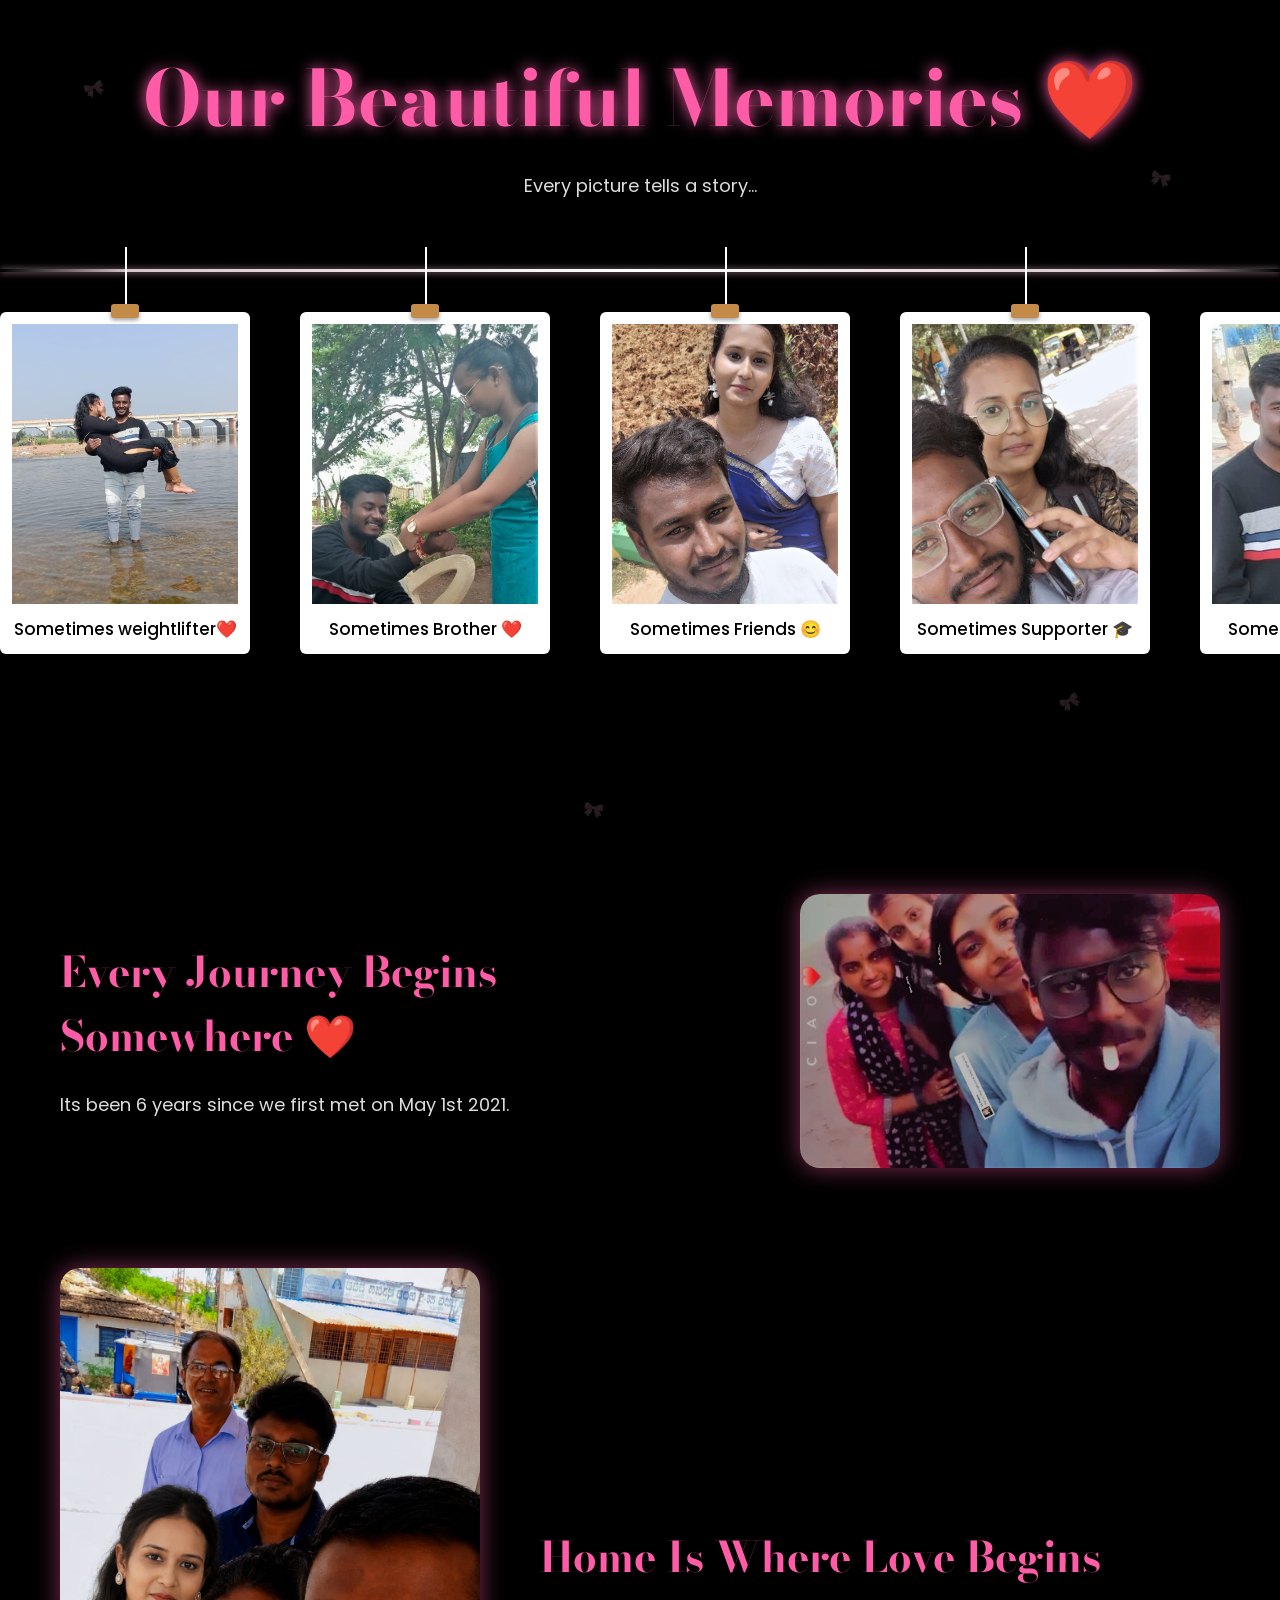
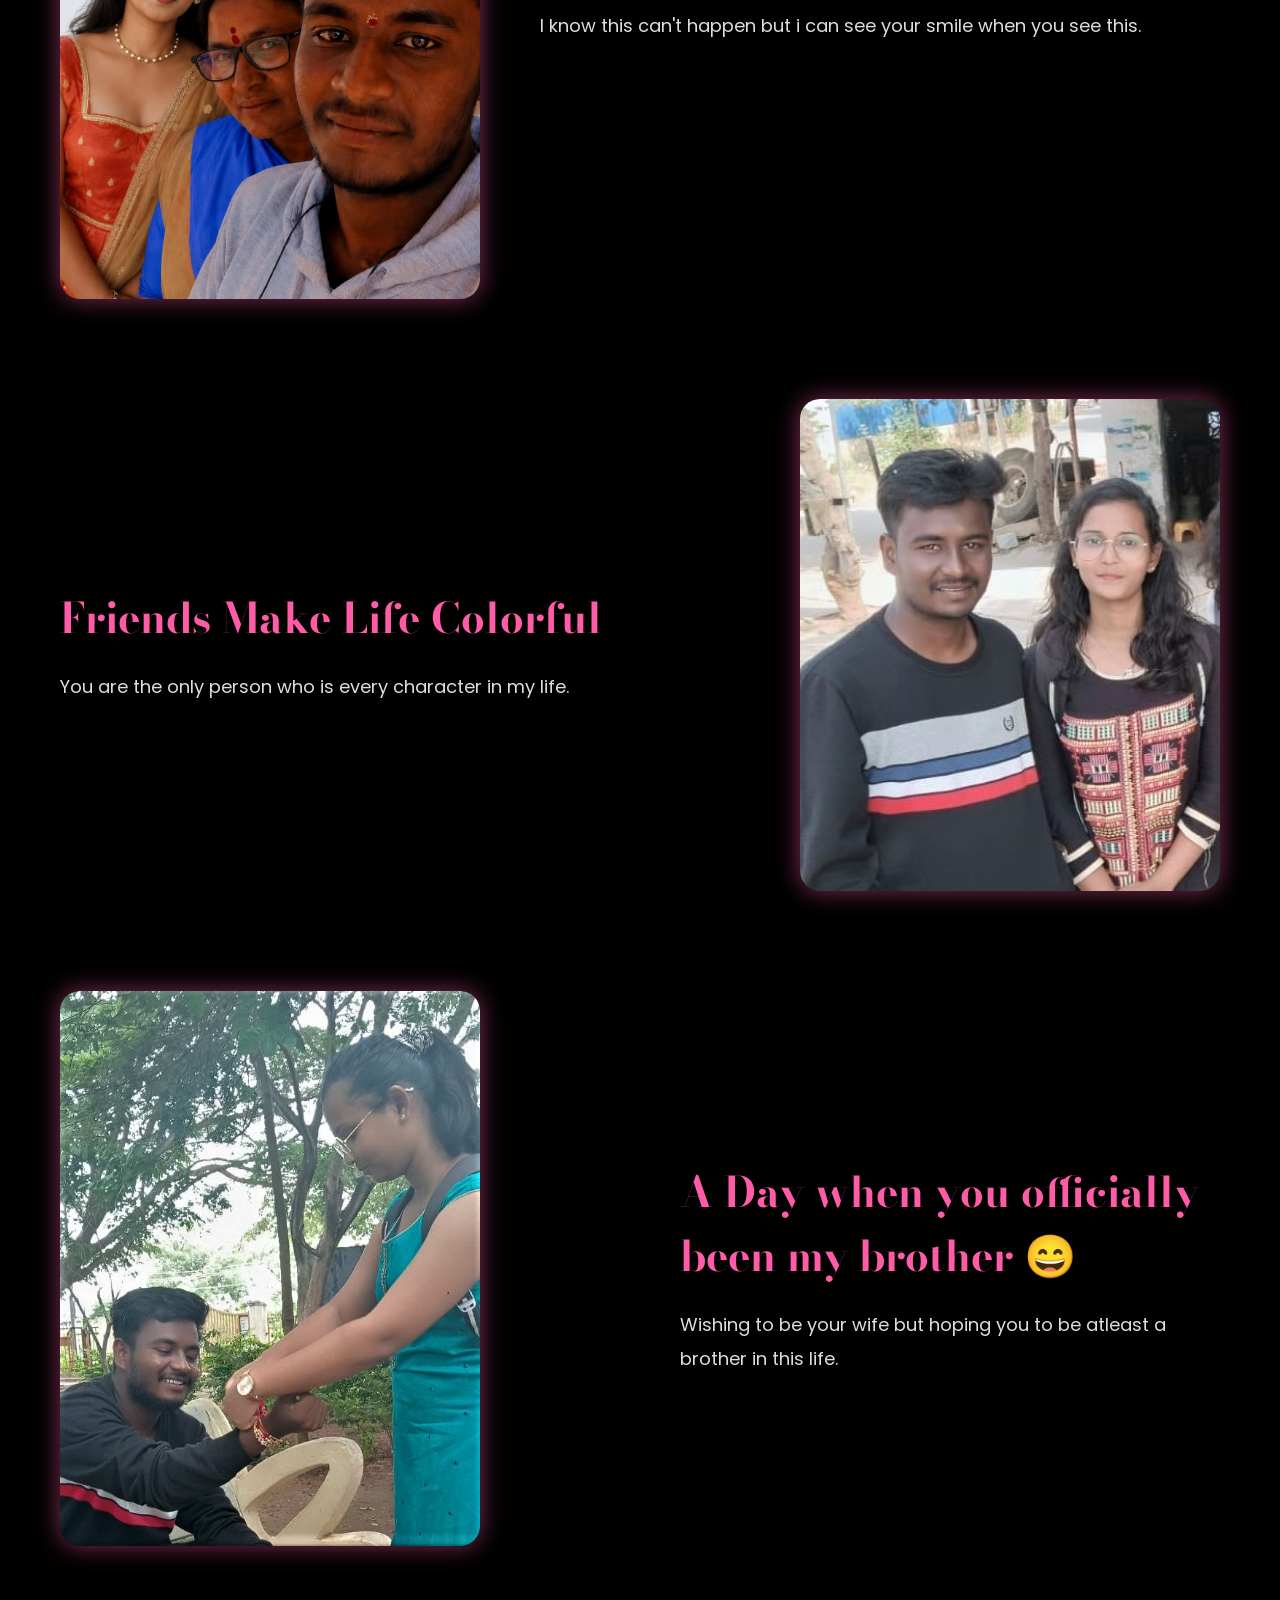
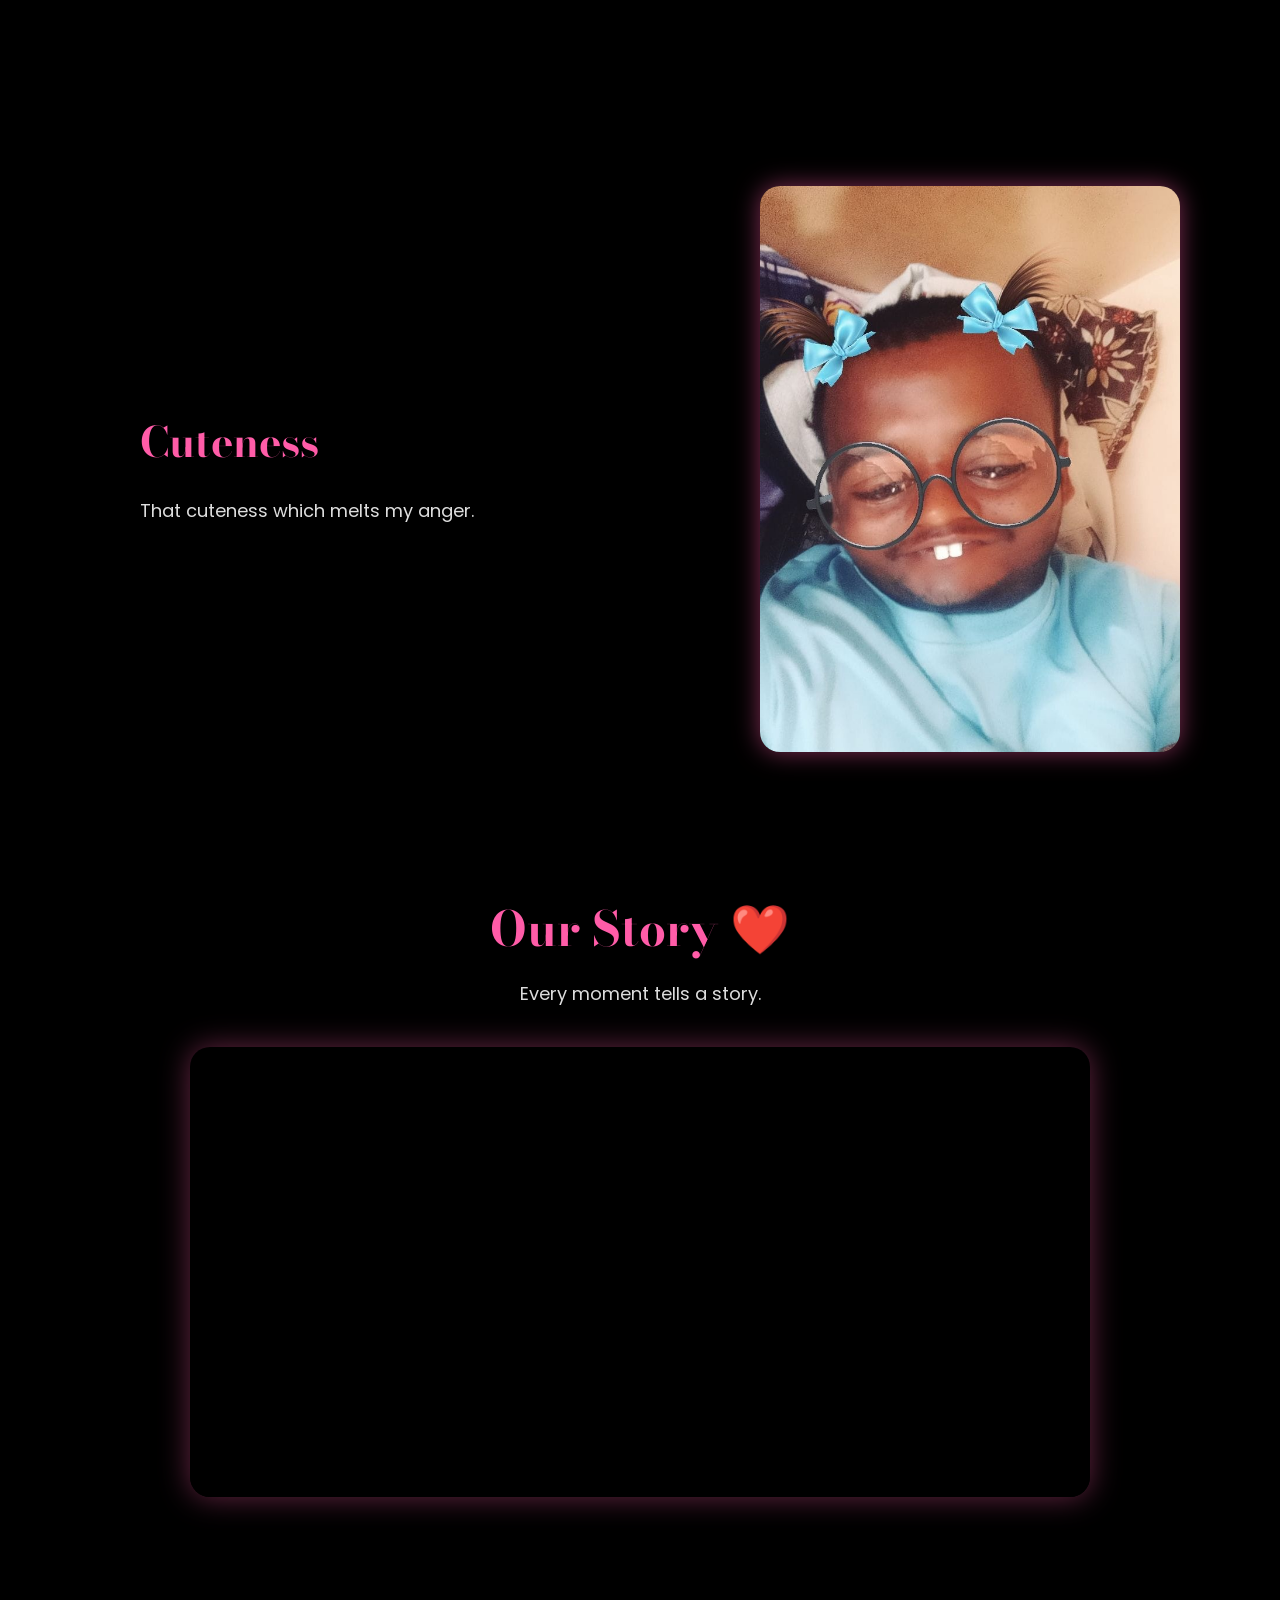
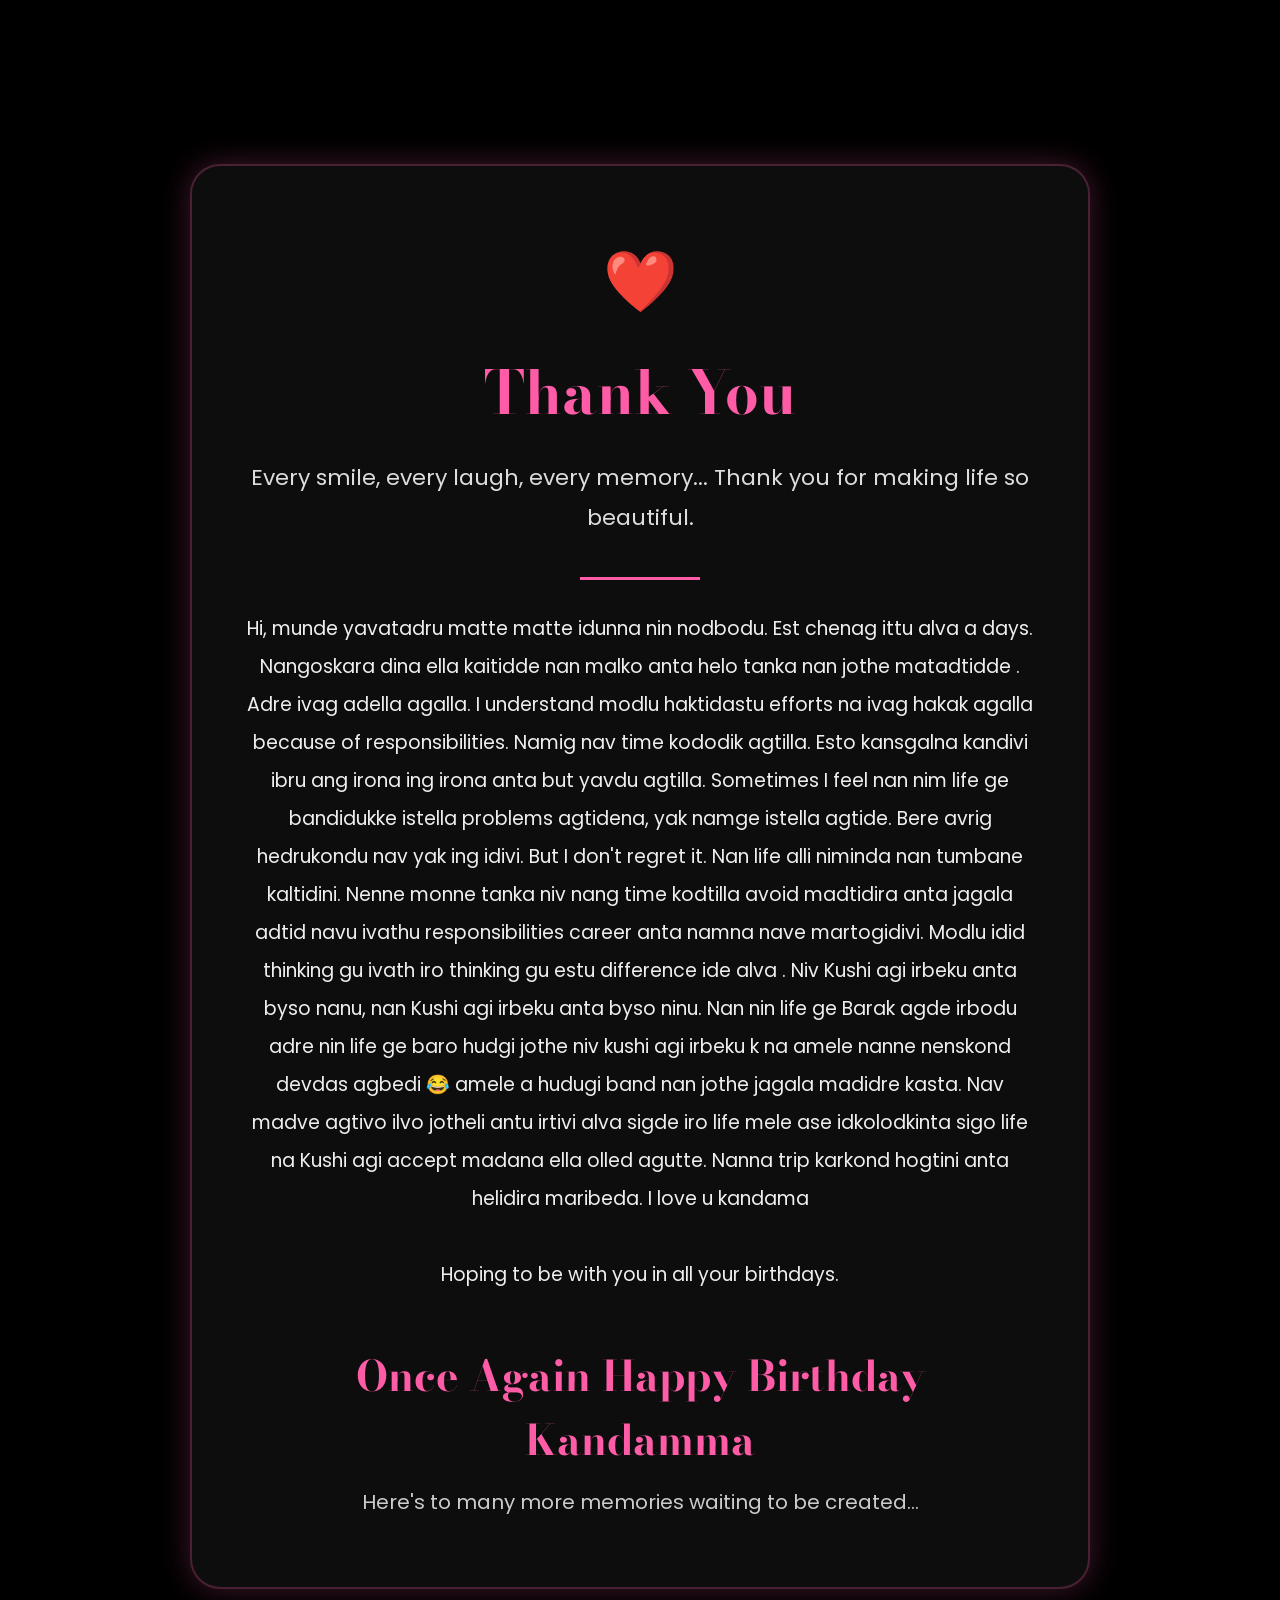
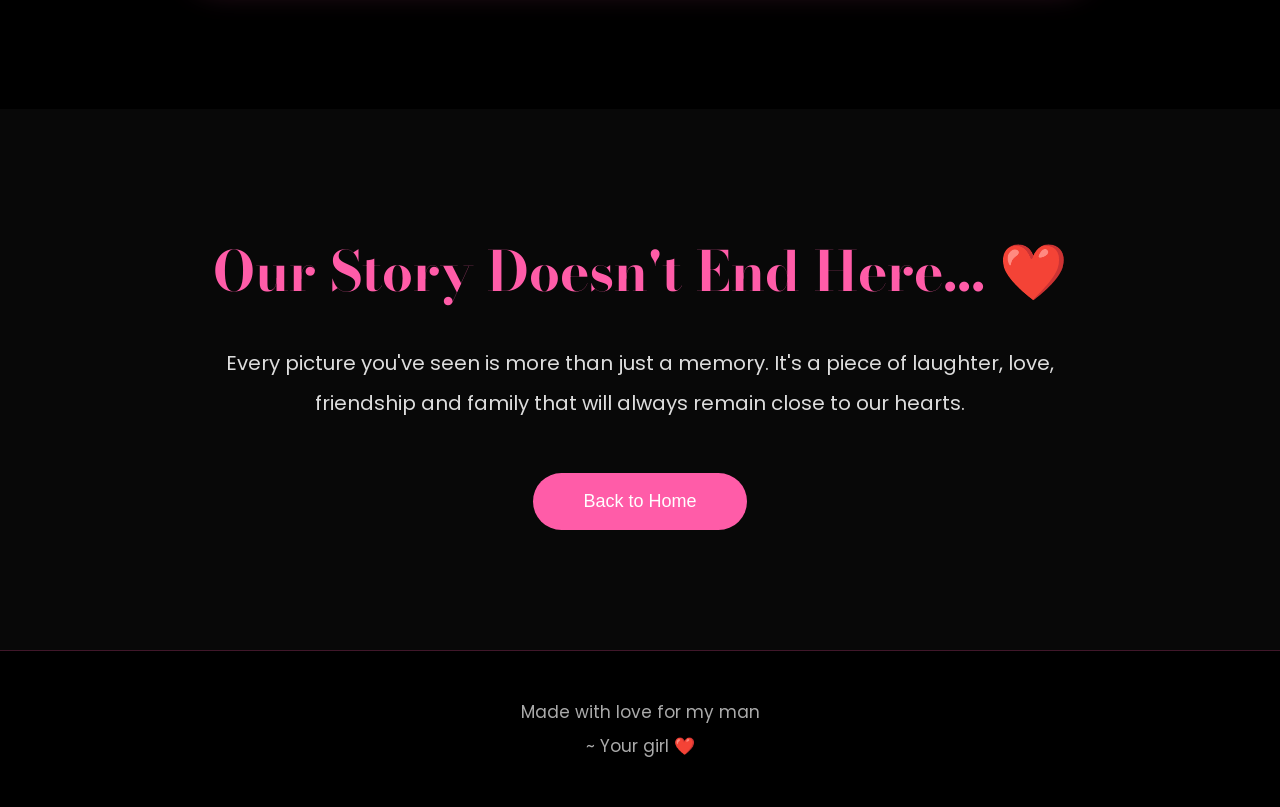
==== secret.html @ b637e722 "second" ====
<!DOCTYPE html>
<html lang="en">

<head>

    <meta charset="UTF-8">

    <meta name="viewport" content="width=device-width, initial-scale=1.0">

    <title>Our Beautiful Memories ❤️</title>

    <link rel="stylesheet" href="css/secret.css">

    <link href="https://fonts.googleapis.com/css2?family=Poppins:wght@300;400;500&family=Bodoni+Moda:wght@700&display=swap" rel="stylesheet">

</head>

<body>
<div class="background-bows">
    <img src="images/bow.png" class="bow bow1" alt="">
    <img src="images/bow.png" class="bow bow2" alt="">
    <img src="images/bow.png" class="bow bow3" alt="">
    <img src="images/bow.png" class="bow bow4" alt="">
    <img src="images/bow.png" class="bow bow5" alt="">
</div>
<!-- ========================= -->
<!-- Heading -->
<!-- ========================= -->

<div class="heading">

    <h1>Our Beautiful Memories ❤️</h1>

    <p>
        Every picture tells a story...
    </p>

</div>

<!-- ========================= -->
<!-- Hanging Thread -->
<!-- ========================= -->



<div class="thread">

</div>

<!-- ========================= -->
<!-- Moving Polaroids -->
<!-- ========================= -->

<div class="gallery-wrapper">

<div class="gallery-track">

<!-- Photo 1 -->

<div class="polaroid rotate-left">
   


<div class="clip"></div>

<img src="images/a6.jpeg">

<h3> Sometimes weightlifter❤️</h3>

</div>

<!-- Photo 2 -->

<div class="polaroid rotate-right">

<div class="clip"></div>

<img src="images/a1.jpeg">

<h3>Sometimes Brother ❤️</h3>

</div>

<!-- Photo 3 -->

<div class="polaroid rotate-left">

<div class="clip"></div>

<img src="images/a2.jpeg">

<h3>Sometimes Friends 😊</h3>

</div>

<!-- Photo 4 -->

<div class="polaroid rotate-right">

<div class="clip"></div>

<img src="images/a3.jpeg">

<h3>Sometimes Supporter 🎓</h3>

</div>

<!-- Photo 5 -->

<div class="polaroid rotate-left">

<div class="clip"></div>

<img src="images/a11.jpeg">

<h3>Sometimes Forever 💖</h3>

</div>

<!-- Photo 6 -->

<div class="polaroid rotate-right">

<div class="clip"></div>

<img src="images/a6.jpeg">

<h3>Sometimes lover </h3>

</div>

<!-- Duplicate for Infinite Scroll -->

<div class="polaroid rotate-left">

<div class="clip"></div>

<img src="images/ss1.jpeg">

<h3>Sometimes Romantic </h3>

</div>

<div class="polaroid rotate-right">

<div class="clip"></div>

<img src="images/a2.jpeg">

<h3>Sometimes Protective ❤️</h3>

</div>

<div class="polaroid rotate-left">

<div class="clip"></div>

<img src="images/a3.jpeg">

<h3>Sometimes Mature</h3>

</div>

<div class="polaroid rotate-right">

<div class="clip"></div>

<img src="images/a6.jpeg">

<h3>Sometimes Sweet</h3>

</div>

<div class="polaroid rotate-left">

<div class="clip"></div>

<img src="images/a11.jpeg">

<h3>Sometimes Soulmate</h3>

</div>

<div class="polaroid rotate-right">

<div class="clip"></div>

<img src="images/a5.jpeg">

<h3>Forever 💖</h3>

</div>

</div>

</div>



<!-- ========================= -->
<!-- Story Section -->
<!-- ========================= -->

<section class="story">

    <!-- Memory 1 -->

    <div class="memory">


        <div class="text">

            
            <h2>Every Journey Begins Somewhere ❤️</h2>

            <p>
                Its been 6 years since we first met on May 1st 2021.
                
            </p>

        </div>
        <img src="images/first.jpeg" alt="">

    </div>

   
    <!-- Memory 2 -->

    <div class="memory reverse">

        <div class="text">

           
            <h2>Home Is Where Love Begins</h2>

            <p>
                I know this can't happen  but i can see your smile when you see this.
            </p>

        </div>

        <img src="images/fam2.jpeg" alt="">

    </div>


    <!-- Memory 3 -->

    <div class="memory">

        

        <div class="text">

          
            <h2>Friends Make Life Colorful</h2>

            <p>
             You are the only person who is every character in my life.   
            </p>

        </div>
        <img src="images/a11.jpeg" alt="">

    </div>

   
    <!-- Memory 4 -->

    <div class="memory reverse">

        <div class="text1">

      

            <h2>A Day when you officially been my brother 😄</h2>

            <p>
                Wishing to be your wife but hoping you to be atleast a brother in this life.
            </p>

        </div>

        <img src="images/a1.jpeg" alt="">

    </div>

</section>

<!-- ========================= -->
<!-- Memory 5 -->
<!-- ========================= -->

<div class="memory1">

    <div class="text1">

         <h2>Cuteness</h2>

        <p>
            That cuteness which melts my anger.
        </p>

    </div>
    <img src="images/a7.jpeg" alt="">

</div>



<!-- ========================= -->
<!-- Memory Video -->
<!-- ========================= -->

<section class="memory-video">

    <h1>Our Story ❤️</h1>

    <p>Every moment tells a story.</p>

  

<video id="memoryVideo" controls poster="images/thumbnail.jpg">
    <source src="images/sp.mp4" type="video/mp4">
    Your browser does not support the video tag.
</video>

</section>
<!-- ========================= -->
<!-- Thank You Section -->
<!-- ========================= -->

<section class="thank-you">

    <div class="thank-content">

        <span class="heart">❤️</span>

        <h1>Thank You</h1>

        <p class="subtitle">
            Every smile, every laugh, every memory...
            Thank you for making life so beautiful.
        </p>

        <div class="divider"></div>

        <p class="message">
Hi, munde yavatadru matte matte idunna nin nodbodu. Est chenag ittu alva a days. Nangoskara dina ella kaitidde nan malko anta helo tanka nan jothe matadtidde . Adre ivag adella agalla. I understand modlu haktidastu efforts na ivag hakak agalla because of responsibilities. Namig nav time kododik agtilla. Esto kansgalna kandivi ibru ang irona ing irona anta but yavdu agtilla. Sometimes I feel nan nim life ge bandidukke istella problems agtidena, yak namge istella agtide. 
Bere avrig hedrukondu nav yak ing idivi. But I don't regret it. Nan life alli niminda nan tumbane kaltidini. Nenne monne tanka niv nang time kodtilla avoid madtidira anta jagala adtid navu ivathu responsibilities career anta namna nave martogidivi. 
Modlu idid thinking gu ivath iro thinking gu estu difference ide alva . Niv Kushi agi irbeku anta byso nanu, nan Kushi agi irbeku anta byso ninu. Nan nin life ge Barak agde irbodu adre nin life ge baro hudgi jothe niv kushi agi irbeku k na amele nanne nenskond devdas agbedi 😂 amele a hudugi band nan jothe jagala madidre kasta.

Nav madve agtivo ilvo jotheli antu irtivi alva sigde iro life mele ase idkolodkinta sigo life na Kushi agi accept madana ella olled agutte.

Nanna trip karkond hogtini anta helidira maribeda. I love u kandama
  <br><br>

            Hoping to be with you in all your birthdays.
        </p>

       

        <h2>
            Once Again  Happy Birthday Kandamma
        </h2>

        <p class="footer-text">
            Here's to many more memories waiting to be created...
        </p>

    </div>

</section>

<!-- ========================= -->
<!-- Ending Section -->
<!-- ========================= -->

<section class="ending">

    <div class="ending-content">

        <h1>Our Story Doesn't End Here... ❤️</h1>

        <p>
            Every picture you've seen is more than just a memory.
            It's a piece of laughter, love, friendship and family
            that will always remain close to our hearts.
        </p>

       <br>
       <br>
        <button onclick="location.href='home.html'">
            Back to Home
        </button>

    </div>

</section>

<footer class="footer">

    <p>
        Made with love for my man
    </p>

    <p>
        ~ Your girl ❤️
    </p>

</footer>
 <audio id="bgMusic" loop>
    <source src="images/music.mp3" type="audio/mpeg">
</audio>

<script src="js/secret.js"></script>

</body>
</html>
---- css/secret.css ----
*{
    margin:0;
    padding:0;
    box-sizing:border-box;
}

body{
    background:#000;
    font-family:'Poppins',sans-serif;
    overflow-x:hidden;
    color:white;
}
.background-bows{
    position: fixed;
    inset: 0;
    pointer-events: none;
    z-index: -1;
    overflow: hidden;
}

.bow{
    position: absolute;
    width: 35px;
    opacity: 0.15;
}

.bow1{
    top: 8%;
    left: 6%;
    transform: rotate(-20deg);
}

.bow2{
    top: 18%;
    right: 8%;
    transform: rotate(15deg);
}

.bow3{
    top: 45%;
    left: 12%;
    transform: rotate(35deg);
}

.bow4{
    bottom: 20%;
    right: 15%;
    transform: rotate(-30deg);
}

.bow5{
    bottom: 8%;
    left: 45%;
    transform: rotate(10deg);
}
.heading{
    text-align:center;
    padding:40px 20px;
}

.heading h1{
    font-family:'Bodoni Moda',serif;
    font-size:clamp(2.5rem,6vw,5rem);
    color:#ff5ca8;
    text-shadow:0 0 15px #ff5ca8;
}

.heading p{
    margin-top:15px;
    color:#ddd;
    font-size:18px;
}

/* Thread */


.heading{
    text-align:center;
    margin-bottom:30px;
}

.thread{
    width:100%;
    height:3px;

    margin:25px 0 40px;

    background:linear-gradient(
        to right,
        transparent,
        #d8c2cc 10%,
        #ffffff 50%,
        #d8c2cc 90%,
        transparent
    );

    box-shadow:
        0 0 6px rgba(255,255,255,.5),
        0 2px 8px rgba(255,92,168,.25);
}

/* Gallery */

@media (max-width:768px){

    .gallery-wrapper{
        margin-top:10px;
        padding:10px 0;
    }

}

.gallery-track{
    display:flex;
    gap:50px;
    width:max-content;
    animation:moveGallery 35s linear infinite;
}

.gallery-wrapper:hover .gallery-track{
    animation-play-state:paused;
}

/* Polaroid */

.polaroid{

    width:250px;

    background:white;

    color:black;

    padding:12px;

    border-radius:6px;

    box-shadow:0 15px 35px rgba(0,0,0,.45);

    position:relative;

    transition:.4s;
}



.polaroid:hover{

    transform:translateY(-20px) scale(1.08) rotate(0deg);

    z-index:100;
}

.polaroid img{

    width:100%;

    height:280px;

    object-fit:cover;

    display:block;
}

.polaroid h3{

    margin-top:12px;

    text-align:center;

    font-size:17px;

    font-weight:500;
}

/* Hanging Strings */

.polaroid::before{

    content:"";

    position:absolute;

    width:2px;

    height:65px;

    background:white;

    top:-65px;

    left:50%;
}

/* Wooden Clip */

.clip{

    width:28px;

    height:14px;

    background:#c48a48;

    border-radius:3px;

    position:absolute;

    top:-8px;

    left:50%;

    transform:translateX(-50%);

    box-shadow:0 2px 4px rgba(0,0,0,.4);
}

/* Tilt */

.rotate-left{
    animation:swingLeft 4s ease-in-out infinite;
    transform-origin:top center;
}

.rotate-right{
    animation:swingRight 4.5s ease-in-out infinite;
    transform-origin:top center;
}

@keyframes swingLeft{

    0%{
        transform:rotate(-5deg);
    }

    50%{
        transform:rotate(-2deg);
    }

    100%{
        transform:rotate(-5deg);
    }
}

@keyframes swingRight{

    0%{
        transform:rotate(5deg);
    }

    50%{
        transform:rotate(2deg);
    }

    100%{
        transform:rotate(5deg);
    }
}

/* Animation */

@keyframes moveGallery{

    from{

        transform:translateX(0);

    }

    to{

        transform:translateX(-50%);
    }
}

/* Mobile */

@media(max-width:768px){

.thread{

    top:150px;
}

.gallery-wrapper{

    margin-top:70px;
}

.polaroid{

    width:180px;
}

.polaroid img{

    height:220px;
}

.polaroid h3{

    font-size:14px;
}

.heading h1{

    font-size:45px;
}

.heading p{

    font-size:15px;
}

.gallery-track{

    gap:25px;

    animation-duration:25s;
}

}

.story{

    max-width:1200px;

    margin:120px auto;

    padding:20px;
}

.memory{

    display:flex;

    align-items:center;

    justify-content:space-between;

    gap:60px;

    margin:100px 0;
}

.memory.reverse{

    flex-direction:row-reverse;
}

.memory img{

    width:420px;

    max-width:100%;

    border-radius:20px;

    box-shadow:0 0 25px rgba(255,92,168,.5);

    transition:.4s;
}

.memory img:hover{

    transform:scale(1.05);
}

.text{

    flex:1;
}

.text h2{

    font-family:'Bodoni Moda',serif;

    color:#ff5ca8;

    font-size:42px;

    margin-bottom:20px;
}

.text p{

    color:#ddd;

    line-height:1.9;

    font-size:18px;
}

/* Mobile */

@media(max-width:768px){

.memory,
.memory.reverse{

    flex-direction:column;
}

.memory img{

    width:100%;
}

.text{

    text-align:center;
}

.text h2{

    font-size:30px;
}

.text p{

    font-size:16px;
}

}

/* ========================= */
/* THANK YOU SECTION */
/* ========================= */

.thank-you{

    padding:120px 20px;

    background:#000;

    display:flex;

    justify-content:center;

    align-items:center;
}

.thank-content{

    width:90%;

    max-width:900px;

    text-align:center;

    background:rgba(255,255,255,.05);

    border:2px solid rgba(255,92,168,.25);

    border-radius:30px;

    backdrop-filter:blur(10px);

    padding:70px 50px;

    box-shadow:0 0 30px rgba(255,92,168,.25);
}

.heart{

    font-size:60px;

    display:block;

    margin-bottom:20px;

    animation:heartbeat 2s infinite;
}

@keyframes heartbeat{

0%,100%{

transform:scale(1);

}

50%{

transform:scale(1.2);

}

}

.thank-content h1{

    font-family:'Bodoni Moda',serif;

    font-size:60px;

    color:#ff5ca8;

    margin-bottom:20px;
}

.subtitle{

    color:#ddd;

    font-size:22px;

    line-height:1.8;

    margin-bottom:40px;
}

.divider{

    width:120px;

    height:3px;

    background:#ff5ca8;

    margin:30px auto;
}

.message{

    color:#eee;

    line-height:2;

    font-size:19px;

    margin-bottom:50px;
}

.group-photo{

    width:100%;

    max-width:600px;

    border-radius:25px;

    border:3px solid #ff5ca8;

    box-shadow:0 0 25px rgba(255,92,168,.35);

    margin-bottom:35px;

    transition:.4s;
}

.group-photo:hover{

    transform:scale(1.03);
}

.thank-content h2{

    color:#ff5ca8;

    font-size:42px;

    margin-bottom:15px;

    font-family:'Bodoni Moda',serif;
}

.footer-text{

    color:#ccc;

    font-size:20px;
}

/* ========================= */
/* STORY ENDS */
/* ========================= */

.ending{

    padding:120px 20px;

    background:#080808;

    text-align:center;
}

.ending h1{

    color:#ff5ca8;

    font-size:55px;

    font-family:'Bodoni Moda',serif;

    margin-bottom:30px;
}

.ending p{

    max-width:850px;

    margin:auto;

    color:#ddd;

    font-size:20px;

    line-height:2;
}

.ending-gallery{

    display:flex;

    justify-content:center;

    gap:20px;

    flex-wrap:wrap;

    margin:60px 0;
}

.ending-gallery img{

    width:170px;

    height:170px;

    object-fit:cover;

    border-radius:20px;

    border:2px solid #ff5ca8;

    transition:.4s;
}

.ending-gallery img:hover{

    transform:translateY(-12px) rotate(-3deg);

    box-shadow:0 0 20px rgba(255,92,168,.5);
}

.ending h2{

    color:white;

    font-size:35px;

    margin:35px 0;
}

.ending button{

    padding:18px 50px;

    border:none;

    border-radius:50px;

    background:#ff5ca8;

    color:white;

    font-size:18px;

    cursor:pointer;

    transition:.4s;
}

.ending button:hover{

    background:white;

    color:#ff5ca8;

    transform:scale(1.08);
}

/* ========================= */
/* FOOTER */
/* ========================= */

.footer{

    background:#000;

    padding:40px 20px;

    text-align:center;

    border-top:1px solid rgba(255,92,168,.25);
}

.footer p{

    color:#aaa;

    margin:8px 0;

    font-size:17px;
}

/* ========================= */
/* FINAL SURPRISE */
/* ========================= */

.final-surprise{

    min-height:100vh;

    display:flex;

    justify-content:center;

    align-items:center;

    padding:80px 20px;

    background:#000;
}

.glass-card{

    width:90%;

    max-width:700px;

    text-align:center;

    padding:60px 40px;

    border-radius:30px;

    background:rgba(255,255,255,.05);

    border:2px solid rgba(255,92,168,.3);

    backdrop-filter:blur(12px);

    box-shadow:0 0 30px rgba(255,92,168,.3);
}

.sparkle{

    display:block;

    font-size:60px;

    animation:float 2.5s ease-in-out infinite;

    margin-bottom:20px;
}

@keyframes float{

0%,100%{

transform:translateY(0);

}

50%{

transform:translateY(-15px);

}

}

.glass-card h1{

    font-family:'Bodoni Moda',serif;

    color:#ff5ca8;

    font-size:55px;

    margin-bottom:25px;
}

.glass-card p{

    color:#ddd;

    line-height:2;

    font-size:20px;

    margin-bottom:40px;
}

#surpriseBtn{

    padding:18px 55px;

    border:none;

    border-radius:50px;

    background:#ff5ca8;

    color:white;

    font-size:20px;

    cursor:pointer;

    transition:.4s;
}

#surpriseBtn:hover{

    background:white;

    color:#ff5ca8;

    transform:scale(1.08);
}

/* ========================= */
/* MOBILE */
/* ========================= */

@media(max-width:768px){

.thank-content{

padding:45px 25px;

}

.thank-content h1{

font-size:42px;

}

.subtitle,
.message,
.ending p,
.glass-card p{

font-size:17px;

}

.thank-content h2{

font-size:30px;

}

.ending h1,
.glass-card h1{

font-size:38px;

}

.ending-gallery img{

width:130px;

height:130px;

}

#surpriseBtn,
.ending button{

width:100%;

}

}



.memory1{

    display:flex;

    align-items:center;

    justify-content:space-between;

    gap:60px;

    margin:100px 0;
}


.memory1 img{

    width:420px;

    max-width:100%;

    border-radius:20px;

    box-shadow:0 0 25px rgba(255,92,168,.5);
  margin-right: 100px;
    transition:.4s;
}

.memory1 img:hover{

    transform:scale(1.05);
}

.text1{
margin-left: 50px;
    flex:1;
}

.text1 h2{

    font-family:'Bodoni Moda',serif;

    color:#ff5ca8;

    font-size:42px;
margin-left: 90px;
    margin-bottom:20px;
}

.text1 p{

    color:#ddd;
margin-left:90px;
    line-height:1.9;
    align-items: center;
    font-size:18px;
}

/* Mobile */

@media(max-width:768px){

.memory1,
.memory1.reverse{

    flex-direction:column;
}

.memory1 img{

    width:100%;
}

.text1{

    text-align:center;
}

.text1 h2{

    font-size:30px;
}

.text1 p{

    font-size:16px;
}

}

.memory-video{
    max-width:1000px;
    margin:120px auto;
    text-align:center;
    padding:20px;
}

.memory-video h1{
    font-family:'Bodoni Moda', serif;
    color:#ff5ca8;
    font-size:48px;
    margin-bottom:15px;
}

.memory-video p{
    color:#ddd;
    font-size:18px;
    margin-bottom:40px;
}

.memory-video video{
    width:100%;
    max-width:900px;
    border-radius:20px;
    box-shadow:0 0 30px rgba(255,92,168,.4);
}

/* ---------- Global Responsive ---------- */

*{
    box-sizing:border-box;
}

html{
    overflow-x:hidden;
}

body{
    overflow-x:hidden;
}

img,
video{
    max-width:100%;
    height:auto;
}

button{
    cursor:pointer;
}

@media (max-width:768px){

    body{
        overflow-x:hidden;
    }

    h1{
        font-size:34px;
    }

    h2{
        font-size:28px;
    }

    h3{
        font-size:22px;
    }

    p{
        font-size:16px;
        line-height:1.8;
    }

    button{
        width:90%;
        max-width:300px;
        padding:14px;
    }

}
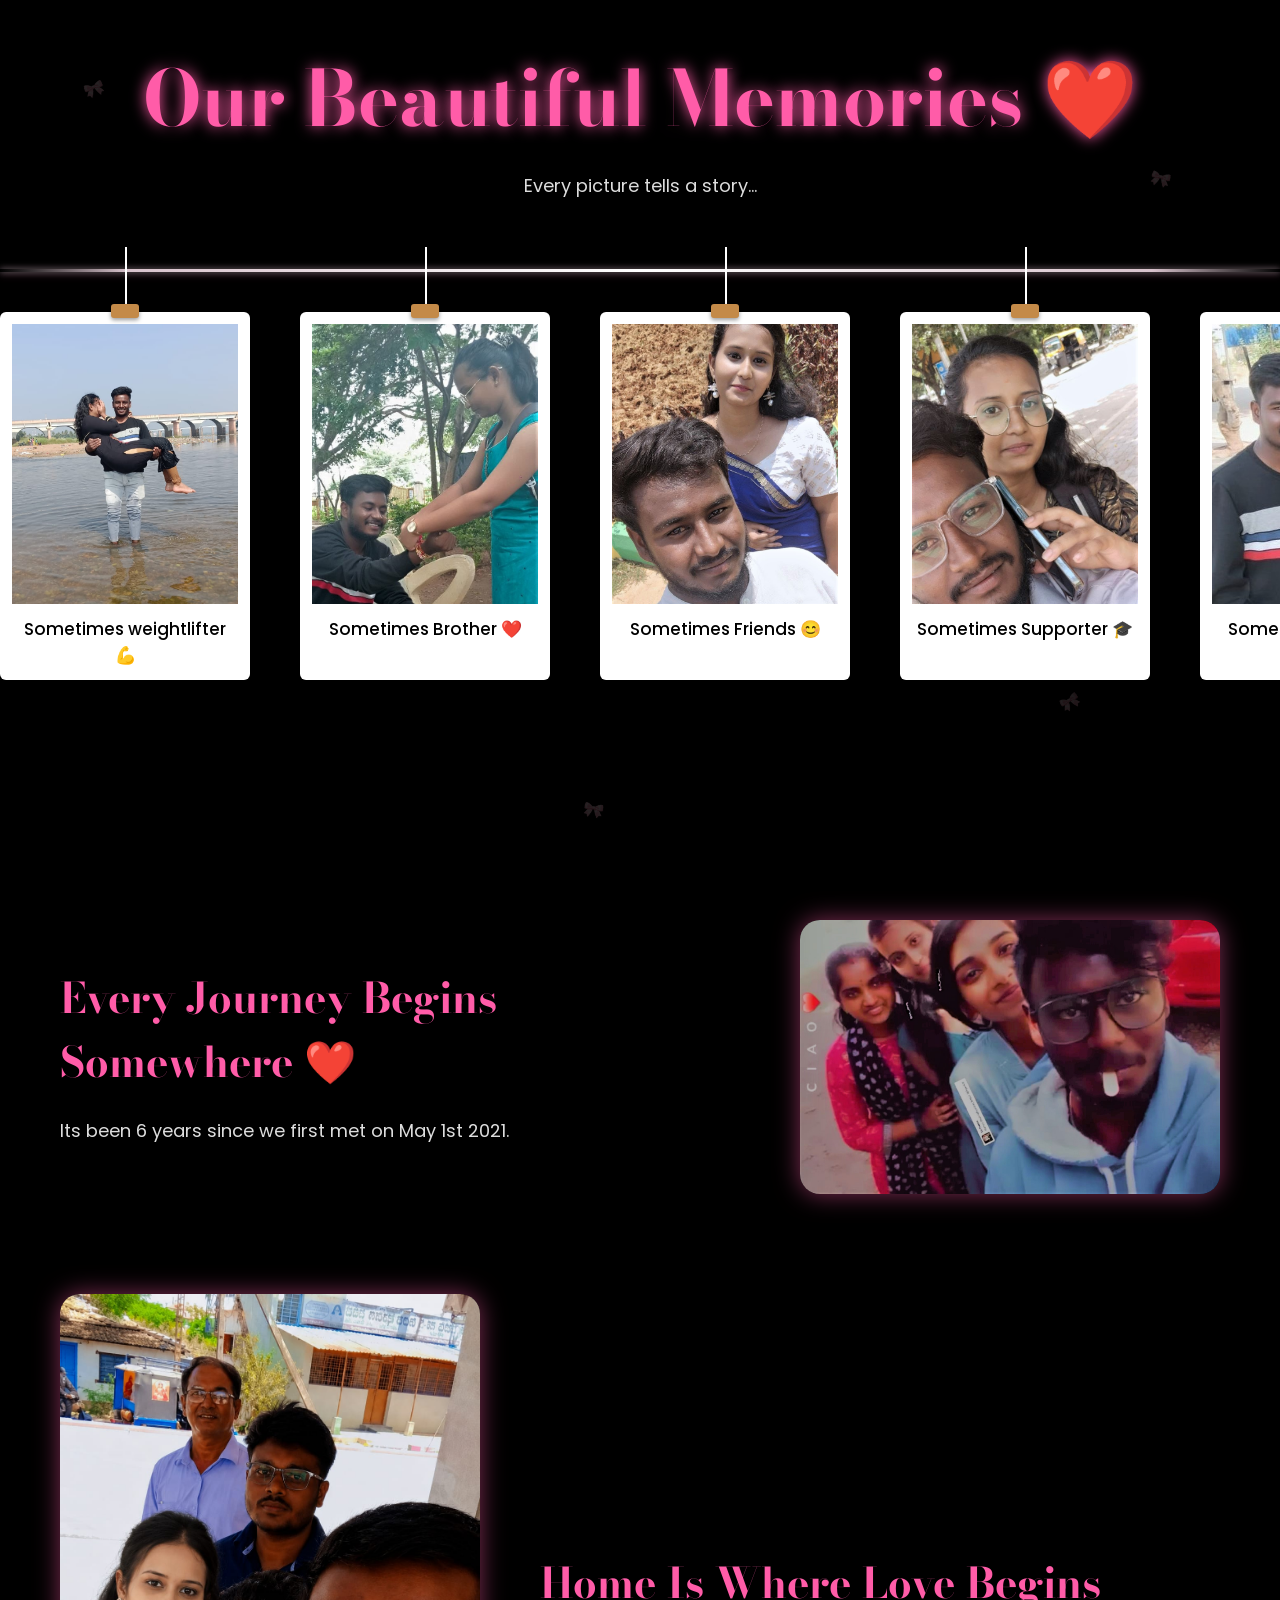
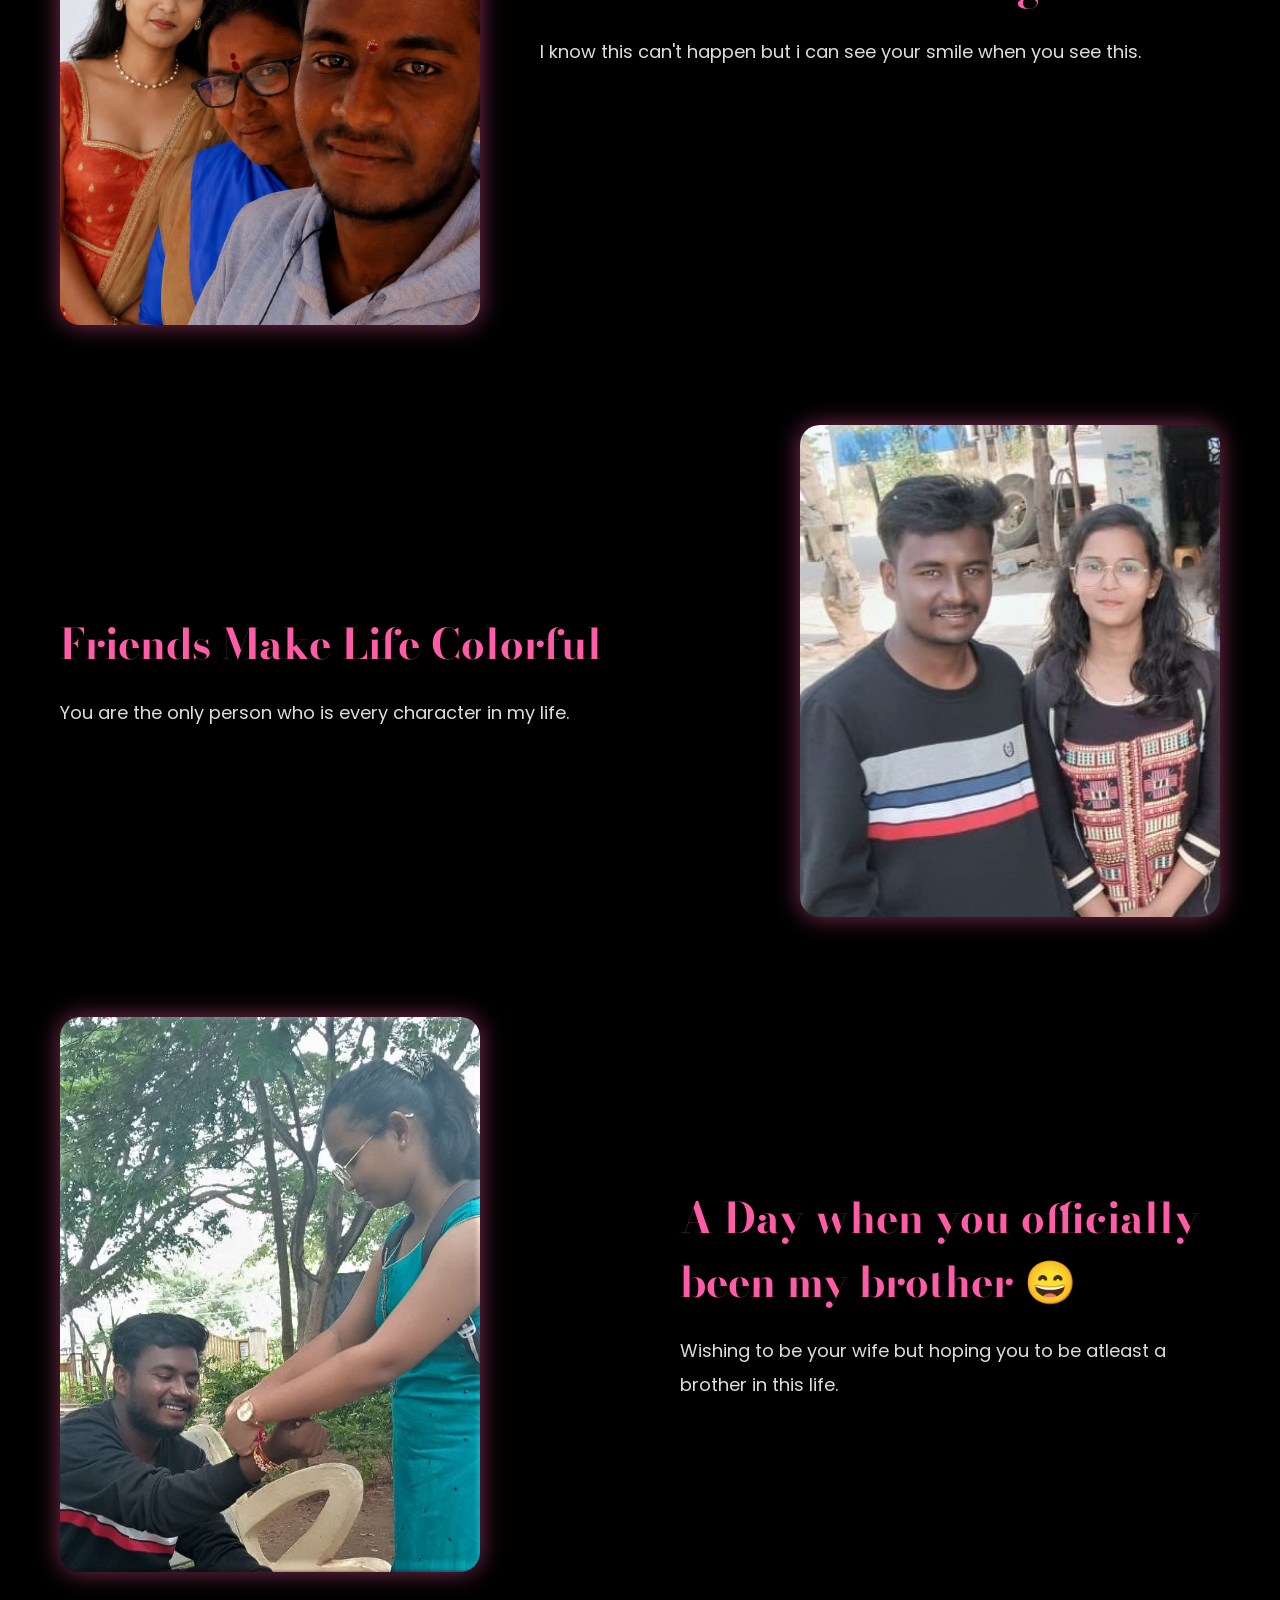
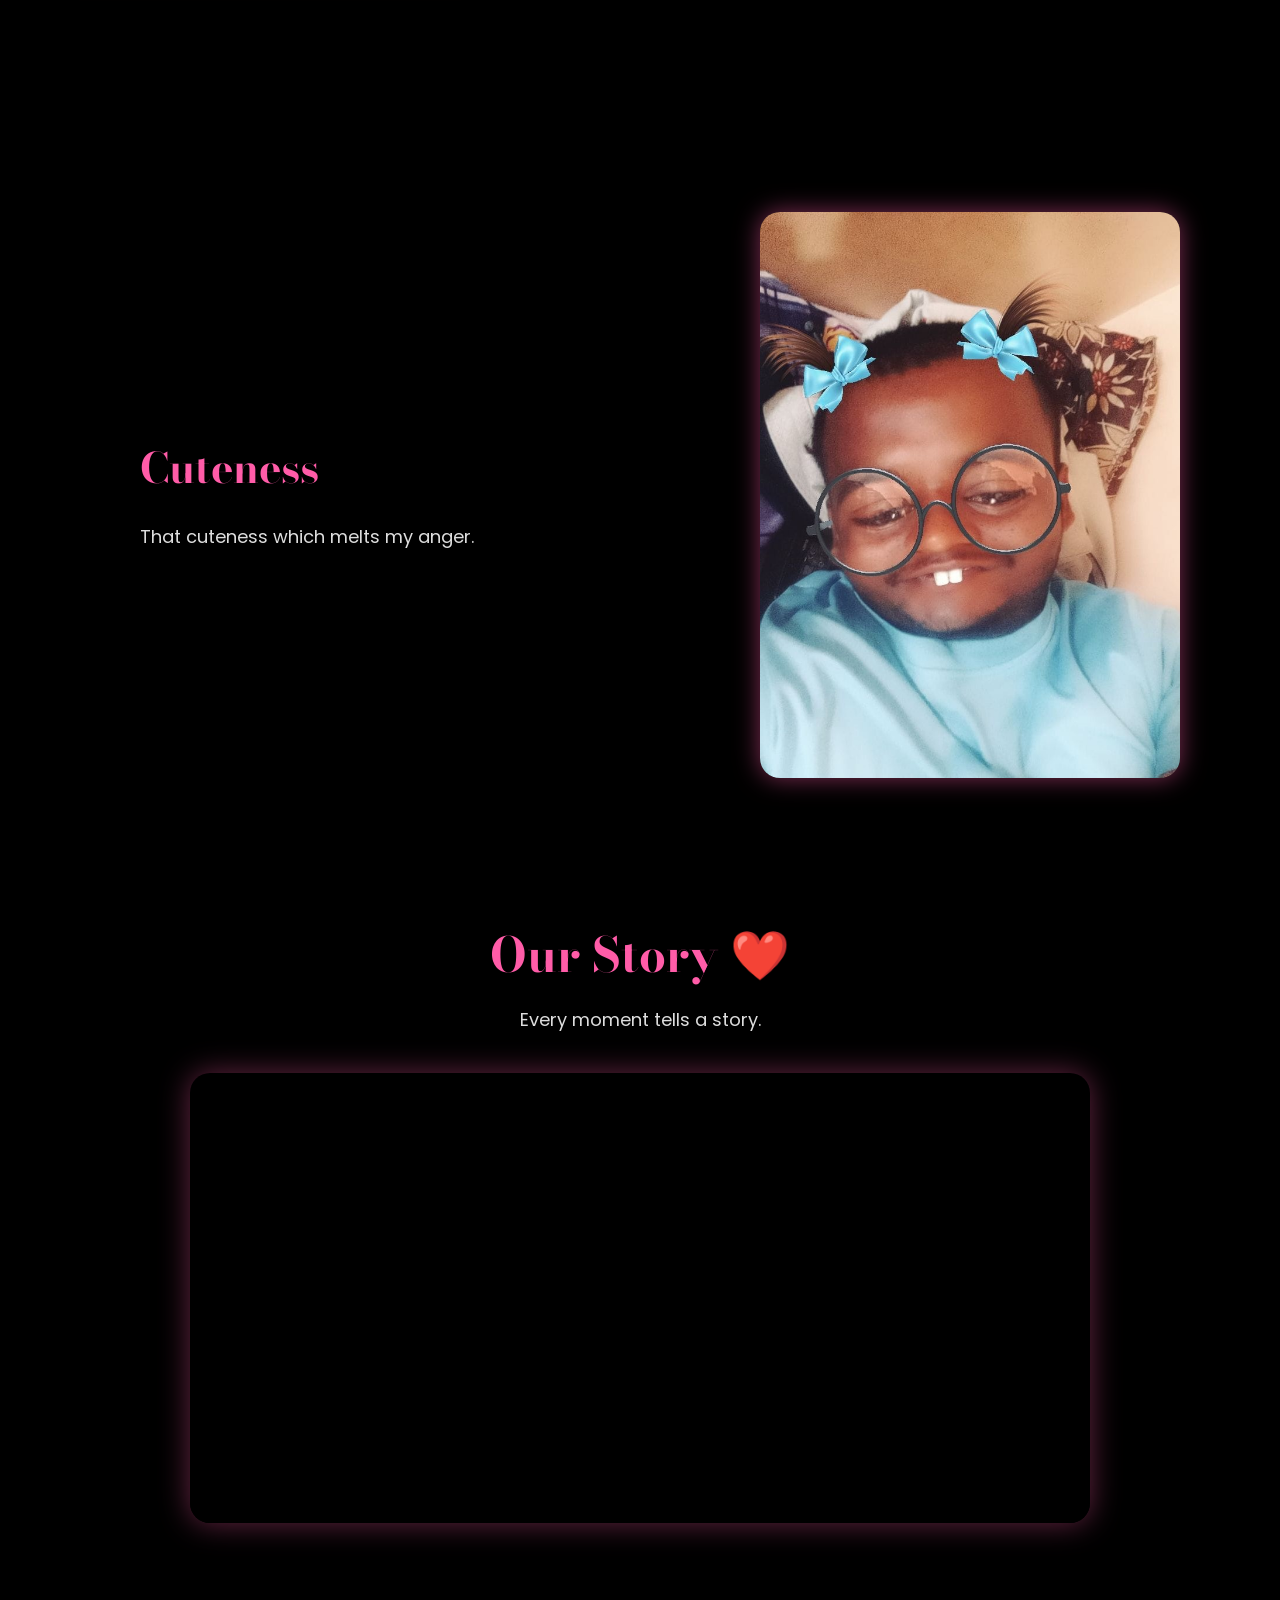
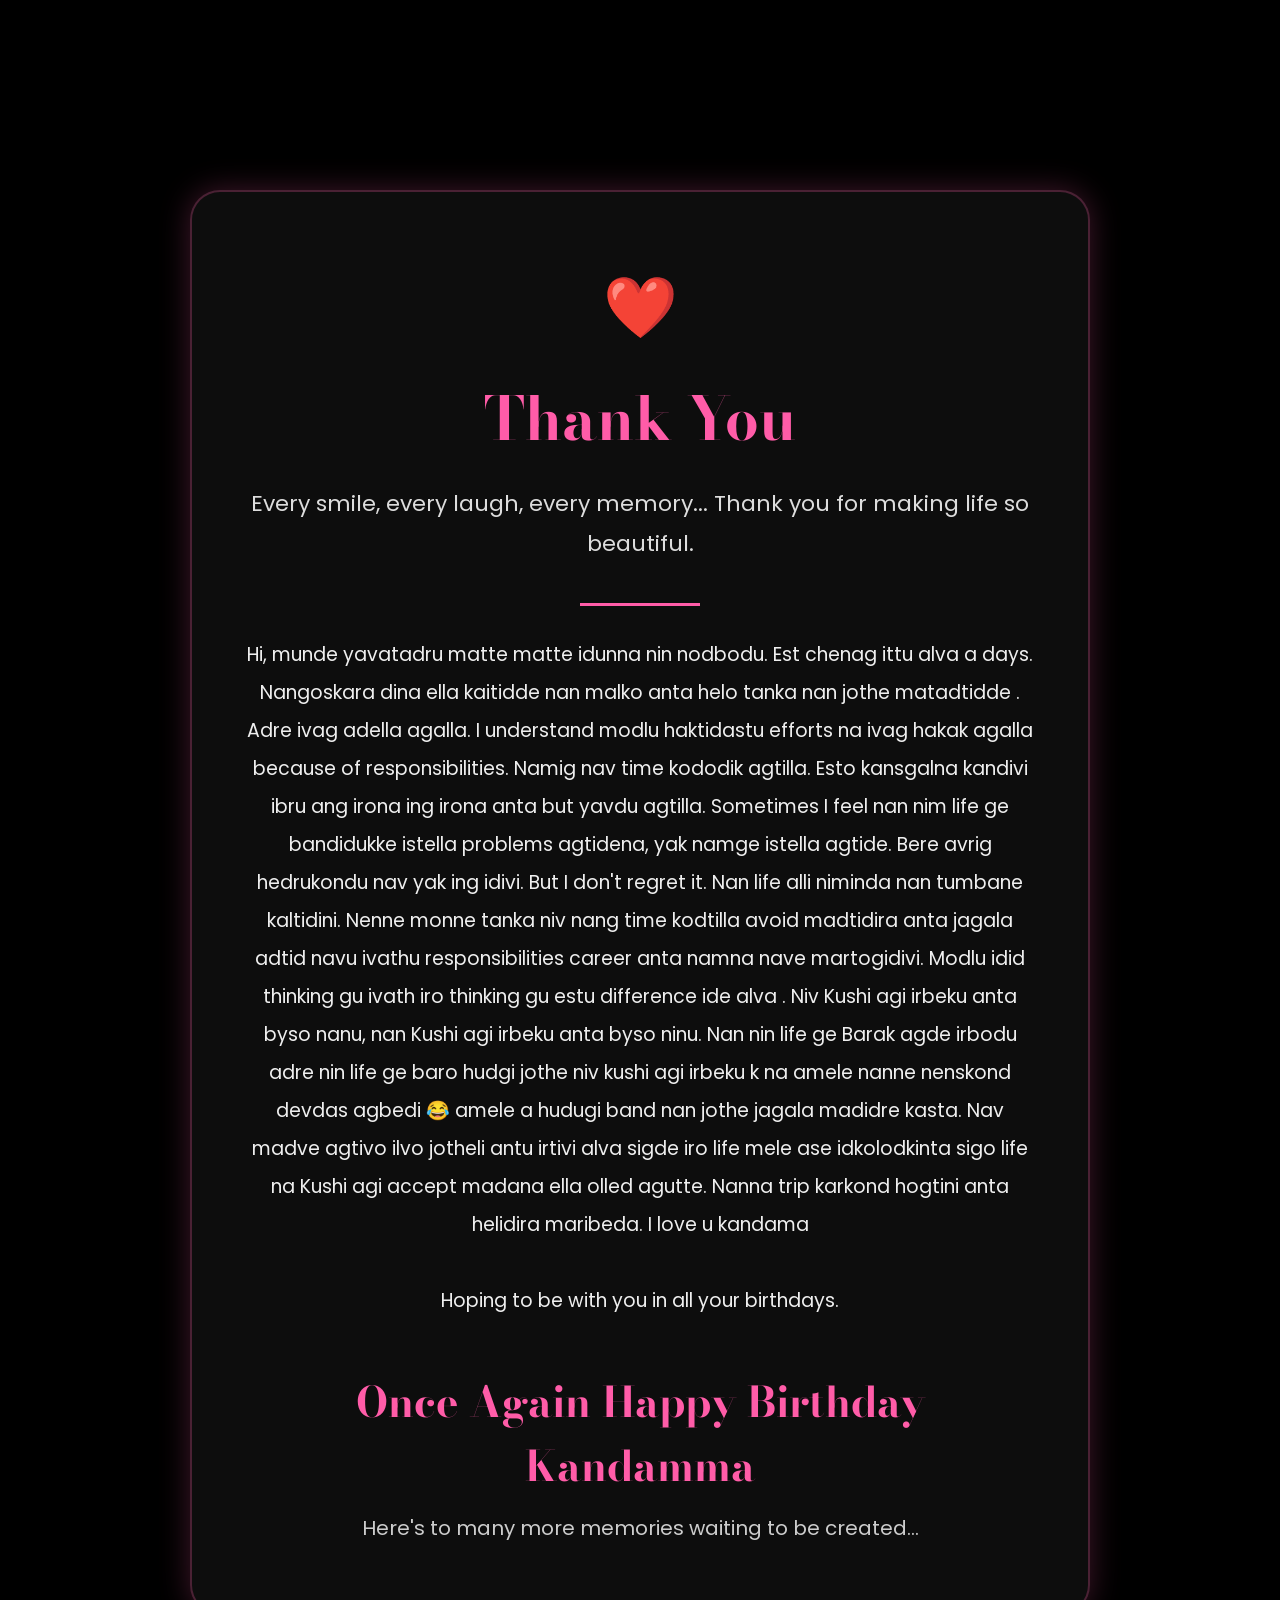
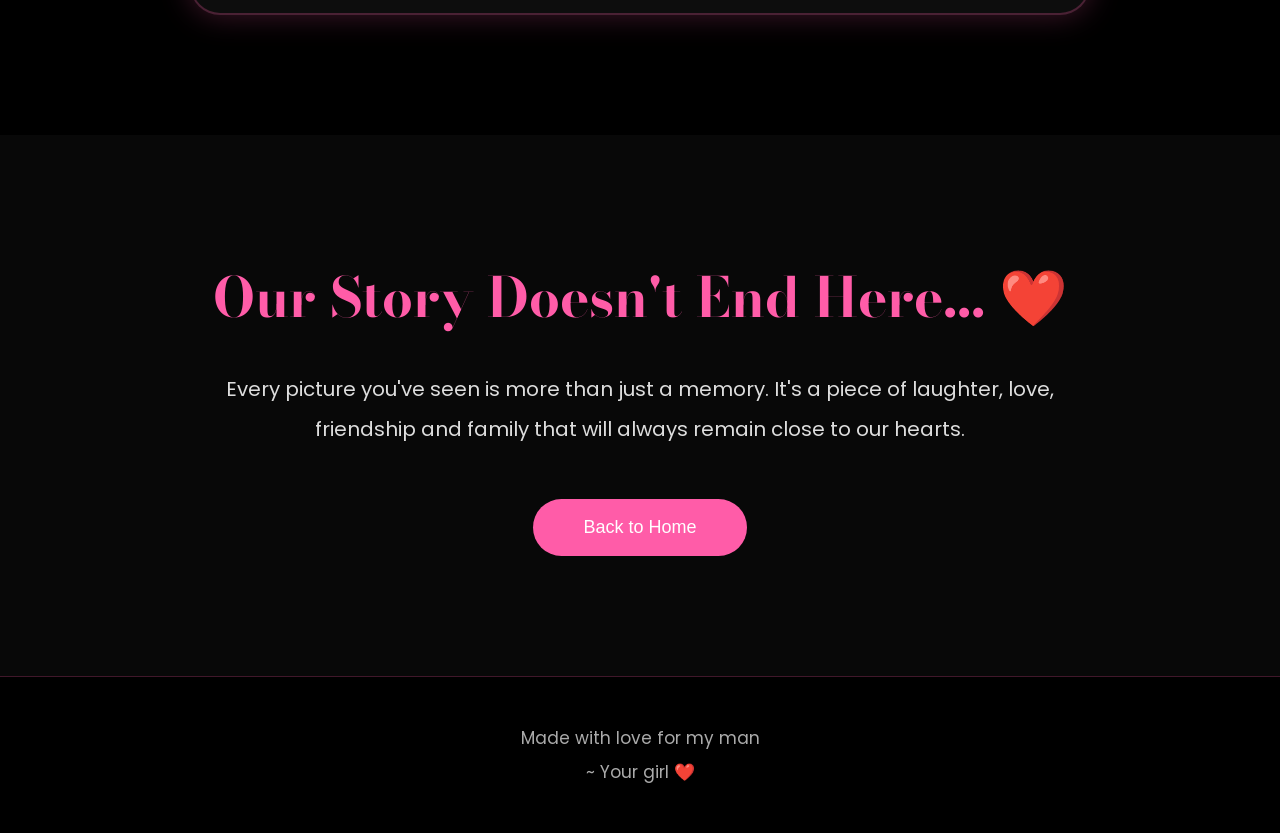
==== commit 357026df: "second" ====
--- a/secret.html
+++ b/secret.html
@@ -65,7 +65,7 @@
 
 <img src="images/a6.jpeg">
 
-<h3> Sometimes weightlifter❤️</h3>
+<h3> Sometimes weightlifter 💪</h3>
 
 </div>
 
@@ -123,63 +123,74 @@
 
 <div class="clip"></div>
 
+<img src="images/a5.jpeg">
+
+<h3>Sometimes lover </h3>
+
+</div>
+
+<!-- Duplicate for Infinite Scroll -->
+
+<div class="polaroid rotate-left">
+
+<div class="clip"></div>
+
 <img src="images/a6.jpeg">
 
-<h3>Sometimes lover </h3>
-
-</div>
-
-<!-- Duplicate for Infinite Scroll -->
-
-<div class="polaroid rotate-left">
-
-<div class="clip"></div>
-
-<img src="images/ss1.jpeg">
-
-<h3>Sometimes Romantic </h3>
-
-</div>
-
-<div class="polaroid rotate-right">
+<h3>Sometimes Romantic 😘</h3>
+
+</div>
+
+<div class="polaroid rotate-right">
+
+<div class="clip"></div>
+
+<img src="images/a1.jpeg">
+
+<h3>Sometimes Protective ❤️</h3>
+
+</div>
+
+<div class="polaroid rotate-left">
 
 <div class="clip"></div>
 
 <img src="images/a2.jpeg">
 
-<h3>Sometimes Protective ❤️</h3>
-
-</div>
-
-<div class="polaroid rotate-left">
+<h3>Sometimes Mature ✨</h3>
+
+</div>
+
+<div class="polaroid rotate-right">
 
 <div class="clip"></div>
 
 <img src="images/a3.jpeg">
 
-<h3>Sometimes Mature</h3>
-
-</div>
-
-<div class="polaroid rotate-right">
+<h3>Sometimes Sweet 🍯</h3>
+
+</div>
+
+<div class="polaroid rotate-left">
+
+<div class="clip"></div>
+
+<img src="images/a11.jpeg">
+
+<h3>Sometimes Soulmate 💞</h3>
+
+</div>
+
+<div class="polaroid rotate-left">
 
 <div class="clip"></div>
 
 <img src="images/a6.jpeg">
 
-<h3>Sometimes Sweet</h3>
-
-</div>
-
-<div class="polaroid rotate-left">
-
-<div class="clip"></div>
-
-<img src="images/a11.jpeg">
-
-<h3>Sometimes Soulmate</h3>
-
-</div>
+<h3>Sometimes Couples 👩‍❤️‍👨</h3>
+
+</div>
+
 
 <div class="polaroid rotate-right">
 
@@ -187,7 +198,7 @@
 
 <img src="images/a5.jpeg">
 
-<h3>Forever 💖</h3>
+<h3>Sometimes Forever 💖</h3>
 
 </div>
 
--- a/css/secret.css
+++ b/css/secret.css
@@ -940,32 +940,40 @@
 
 /* Mobile */
 
-@media(max-width:768px){
+/* Mobile */
+
+@media (max-width:768px){
 
 .memory1,
 .memory1.reverse{
-
     flex-direction:column;
+    gap:25px;
+    margin:60px 0;
+    text-align:center;
 }
 
 .memory1 img{
-
-    width:100%;
+    width:90%;
+    max-width:350px;
+    margin:0 auto;
 }
 
 .text1{
-
+    margin-left:0;
+    padding:0 20px;
     text-align:center;
 }
 
 .text1 h2{
-
+    margin-left:0;
     font-size:30px;
+    margin-bottom:15px;
 }
 
 .text1 p{
-
+    margin-left:0;
     font-size:16px;
+    line-height:1.8;
 }
 
 }
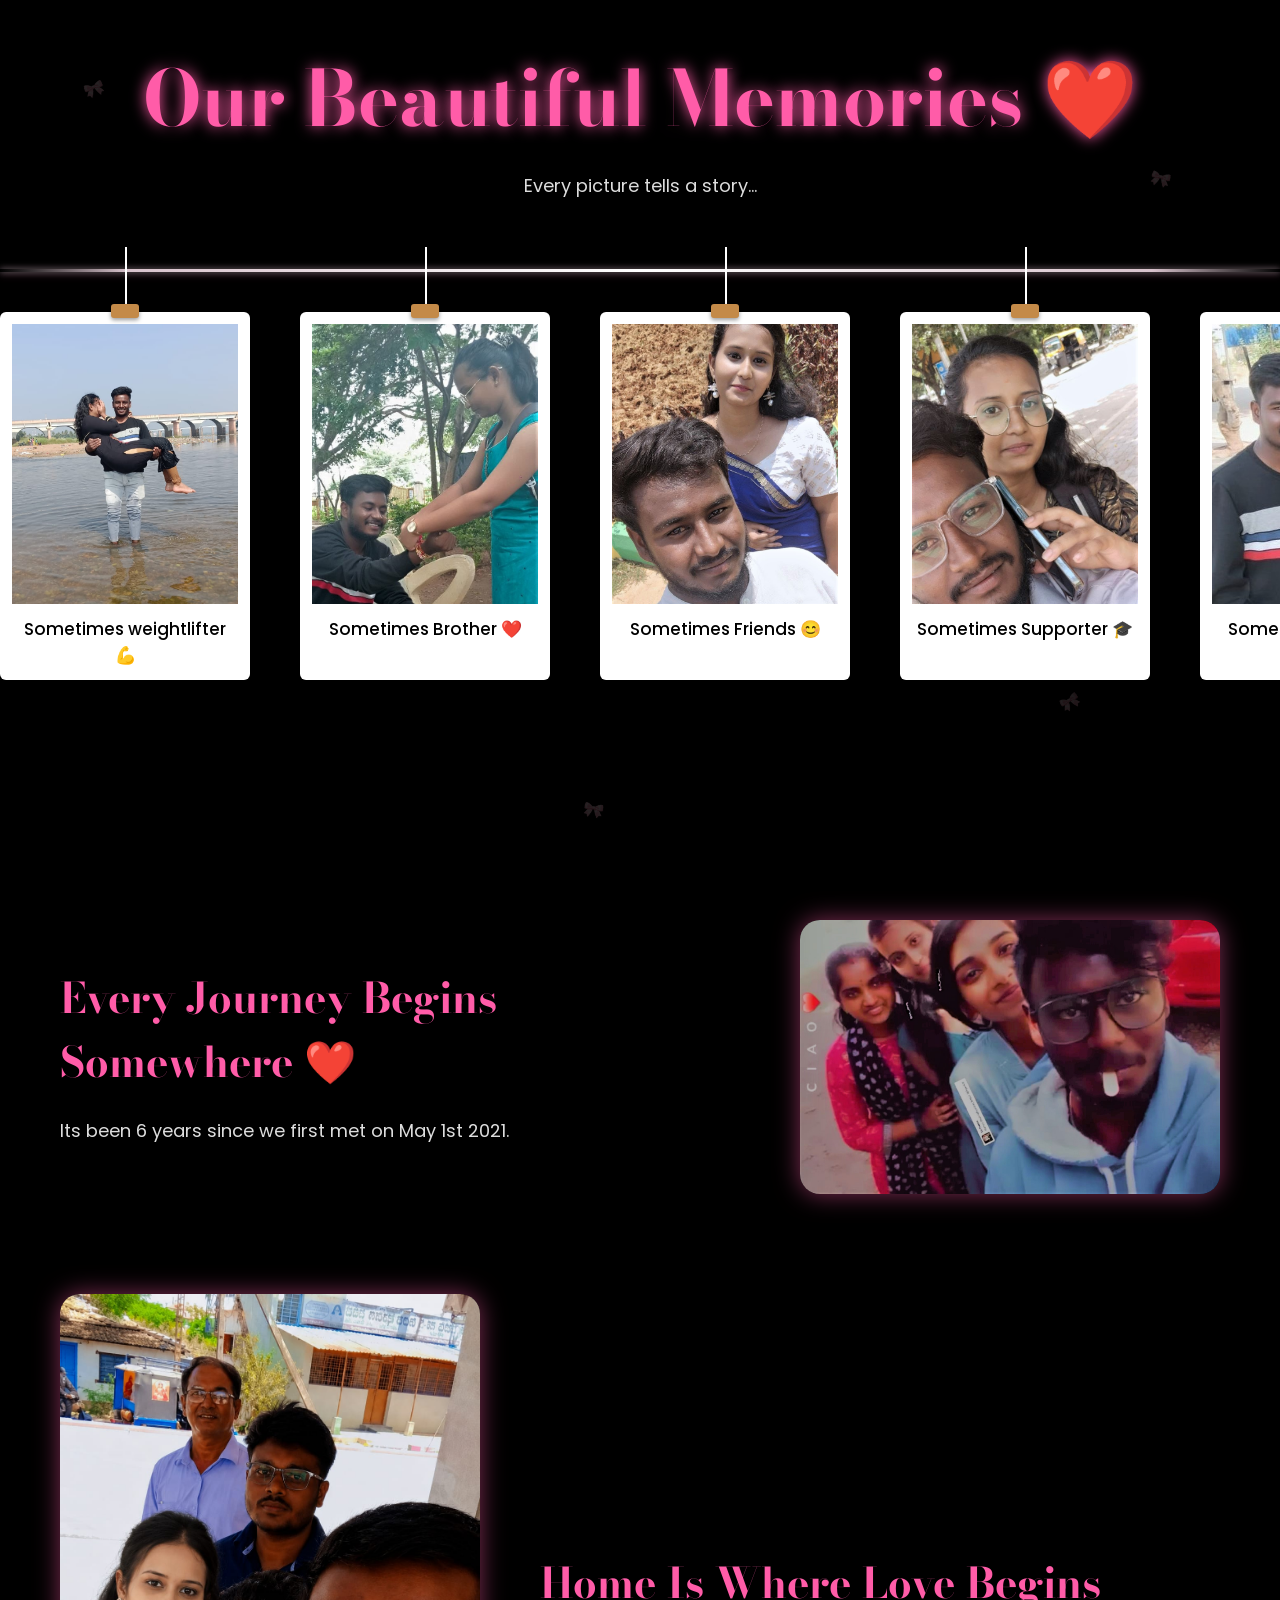
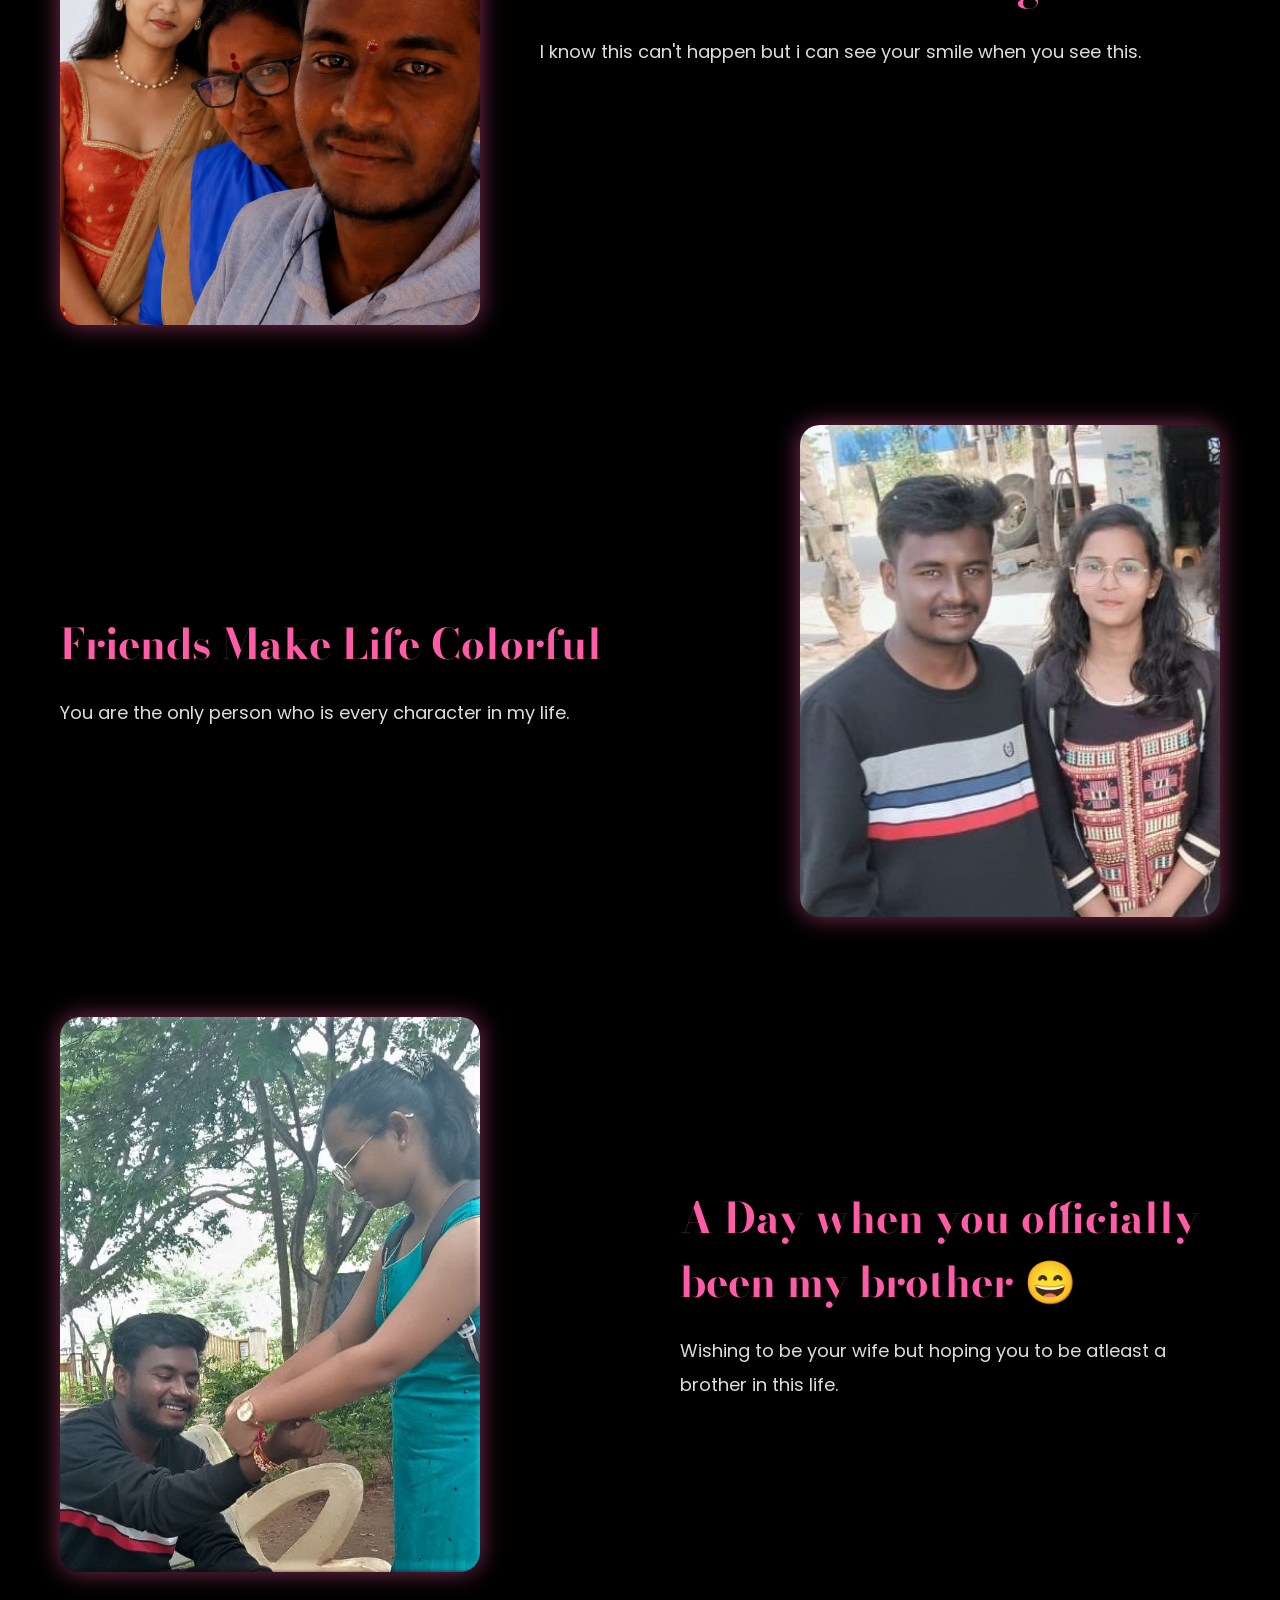
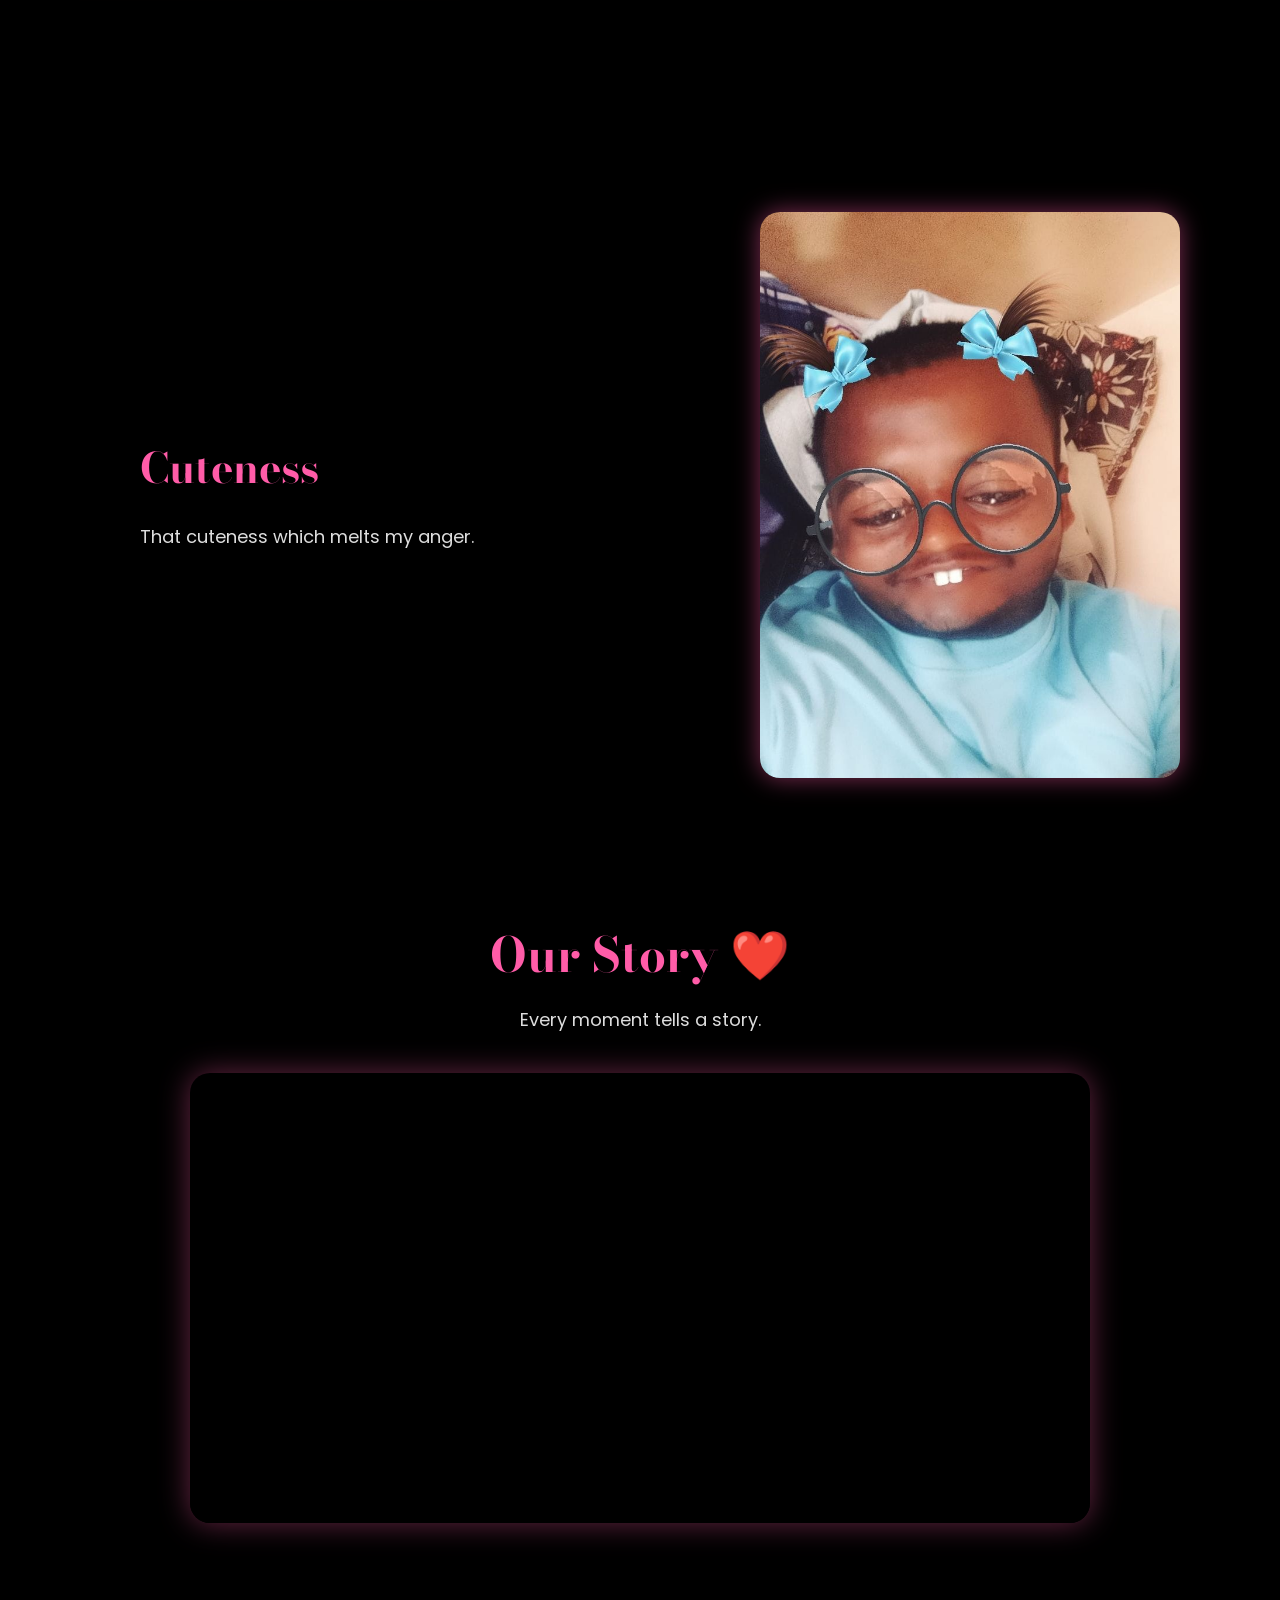
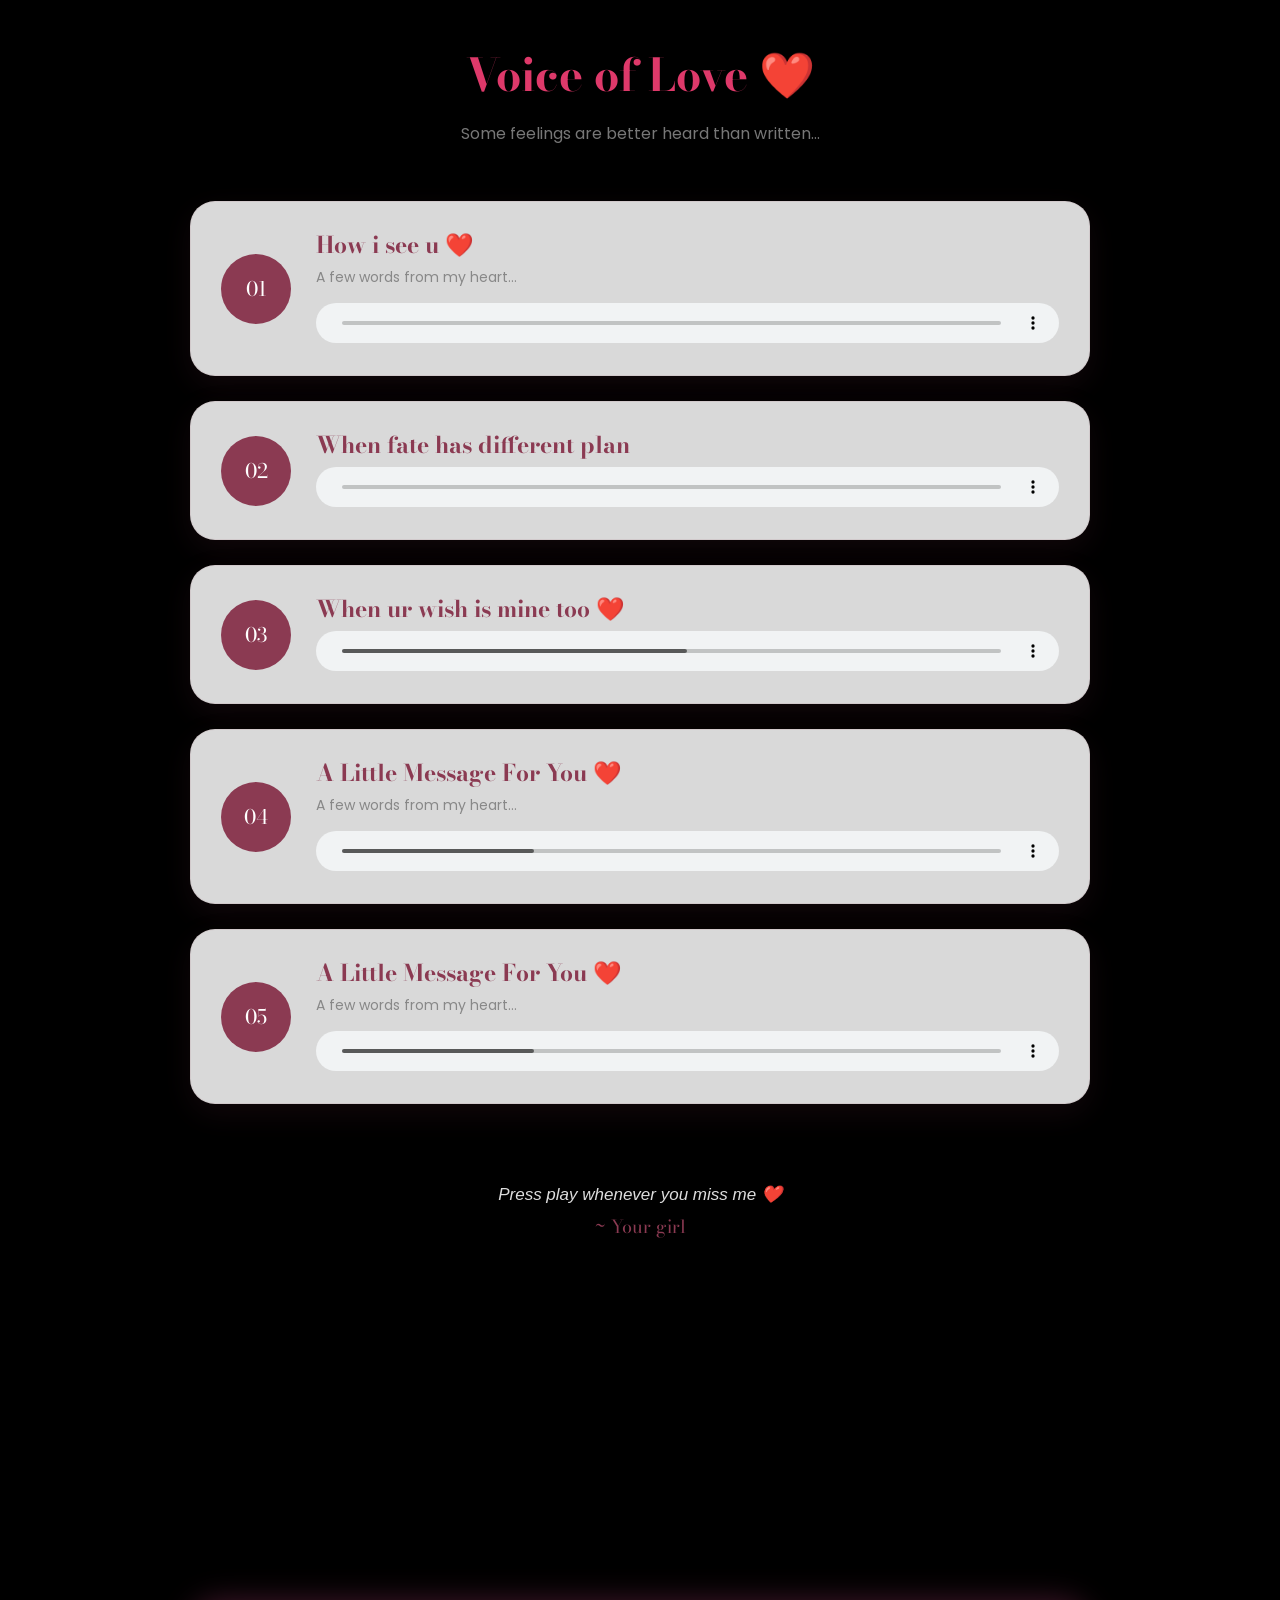
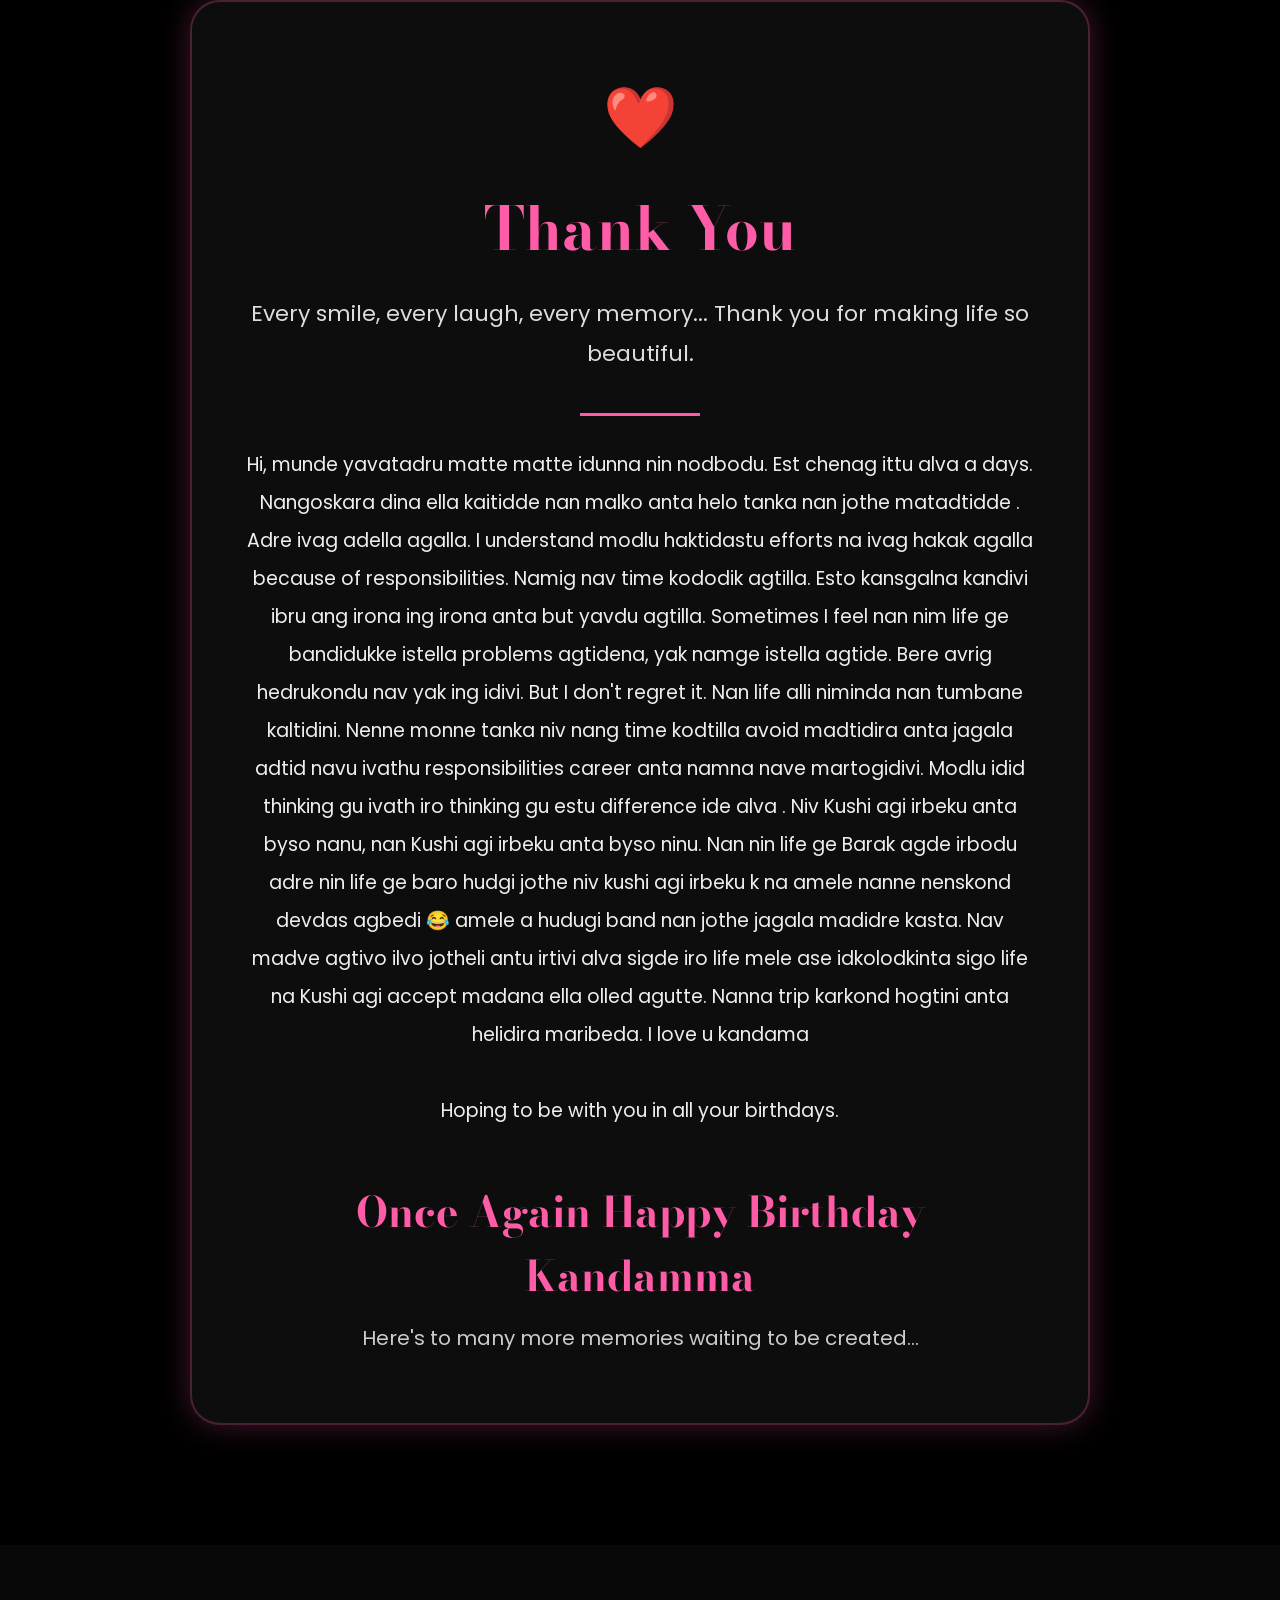
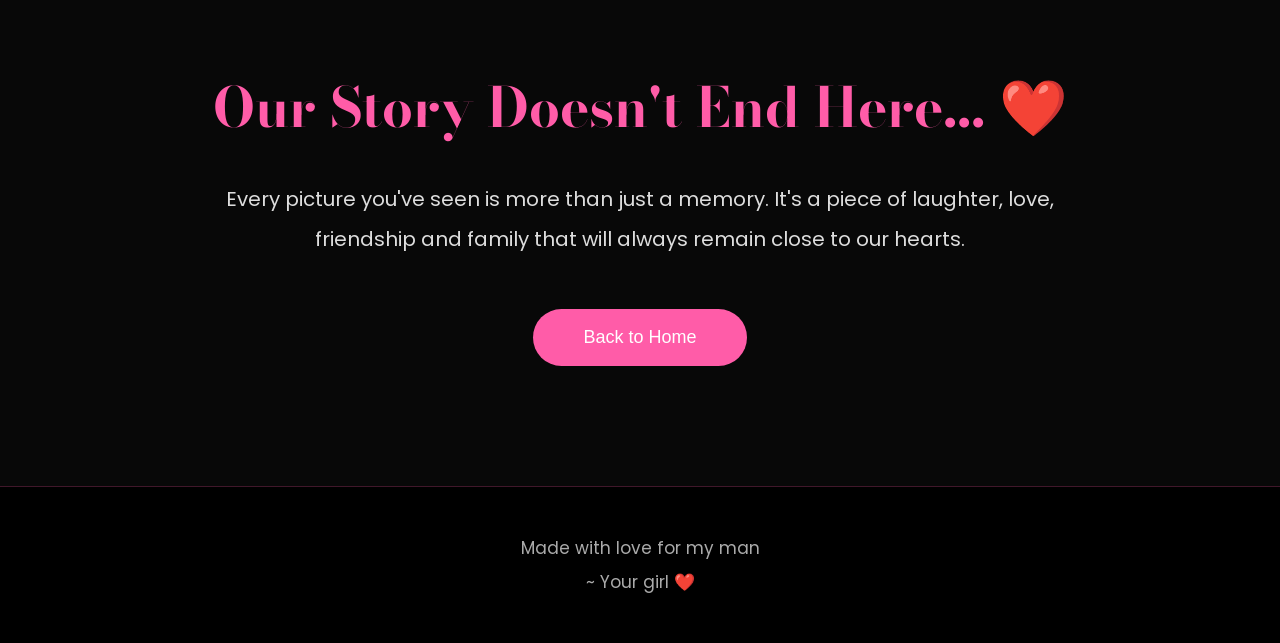
==== commit 1cc14a08: "Updated" ====
--- a/secret.html
+++ b/secret.html
@@ -123,7 +123,7 @@
 
 <div class="clip"></div>
 
-<img src="images/a5.jpeg">
+<img src="images/ss1.jpeg">
 
 <h3>Sometimes lover </h3>
 
@@ -196,7 +196,7 @@
 
 <div class="clip"></div>
 
-<img src="images/a5.jpeg">
+<img src="images/ss1.jpeg">
 
 <h3>Sometimes Forever 💖</h3>
 
@@ -335,6 +335,173 @@
     <source src="images/sp.mp4" type="video/mp4">
     Your browser does not support the video tag.
 </video>
+
+<!-- ========================= -->
+<!-- Voice of Love Section -->
+<!-- ========================= -->
+
+<section class="voice-love">
+
+    <div class="voice-heading">
+
+        <span class="voice-icon"></span>
+
+        <h1>Voice of Love ❤️</h1>
+
+        <p>
+            Some feelings are better heard than written...
+        </p>
+
+    </div>
+    <!-- Record 1 -->
+
+    <div class="voice-container">
+
+
+       <div class="voice-card">
+
+    <div class="voice-number">
+        01
+    </div>
+
+    <div class="voice-info">
+
+        <h2>How i see u ❤️</h2>
+
+        <p>
+            A few words from my heart...
+        </p>
+
+        <audio class="loveVoice" controls>
+            <source src="images/au1.mp4" type="audio/mpeg">
+            Your browser does not support the audio element.
+        </audio>
+
+    </div>
+
+</div>
+
+
+  <!-- Record 2 -->
+ <div class="voice-container">
+
+
+       <div class="voice-card">
+
+    <div class="voice-number">
+        02
+    </div>
+
+    <div class="voice-info">
+
+        <h2>When fate has different plan </h2>
+
+       
+        <audio class="loveVoice" controls>
+            <source src="images/au2.mp4" type="audio/mpeg">
+            Your browser does not support the audio element.
+        </audio>
+
+    </div>
+
+</div>
+
+
+     <!-- Record 3 -->
+ <div class="voice-container">
+
+
+       <div class="voice-card">
+
+    <div class="voice-number">
+        03
+    </div>
+
+    <div class="voice-info">
+
+        <h2>When ur wish is mine too ❤️</h2>
+
+       
+
+        <audio class="loveVoice" controls>
+            <source src="images/au3.mpeg" type="audio/mpeg">
+            Your browser does not support the audio element.
+        </audio>
+
+    </div>
+
+</div>
+
+
+        <!-- Record 4 -->
+
+         <div class="voice-container">
+
+
+       <div class="voice-card">
+
+    <div class="voice-number">
+        04
+    </div>
+
+    <div class="voice-info">
+
+        <h2>A Little Message For You ❤️</h2>
+
+        <p>
+            A few words from my heart...
+        </p>
+
+        <audio class="loveVoice" controls>
+            <source src="images/music.mp3" type="audio/mpeg">
+            Your browser does not support the audio element.
+        </audio>
+
+    </div>
+
+</div>
+
+           <!-- Record 5 -->
+     <div class="voice-container">
+
+
+       <div class="voice-card">
+
+    <div class="voice-number">
+        05
+    </div>
+
+    <div class="voice-info">
+
+        <h2>A Little Message For You ❤️</h2>
+
+        <p>
+            A few words from my heart...
+        </p>
+
+        <audio class="loveVoice" controls>
+            <source src="images/music.mp3" type="audio/mpeg">
+            Your browser does not support the audio element.
+        </audio>
+
+    </div>
+
+</div>
+
+
+
+
+    <div class="voice-footer">
+
+        <p>
+            Press play whenever you miss me ❤️
+        </p>
+
+        <span>~ Your girl</span>
+
+    </div>
+
+</section>
 
 </section>
 <!-- ========================= -->
--- a/css/secret.css
+++ b/css/secret.css
@@ -1058,4 +1058,226 @@
         padding:14px;
     }
 
+}
+
+/* ========================= */
+/* Voice of Love */
+/* ========================= */
+
+.voice-love {
+    width: 100%;
+    padding: 100px 20px;
+    background: transparent;
+    text-align: center;
+    position: relative;
+    overflow: hidden;
+}
+
+
+/* Heading */
+
+.voice-heading {
+    margin-bottom: 55px;
+}
+
+.voice-icon {
+    font-size: 45px;
+    display: block;
+    margin-bottom: 10px;
+}
+
+.voice-heading h1 {
+    font-family: 'Bodoni Moda', serif;
+    font-size: 45px;
+    color: #de396a;
+    margin-bottom: 12px;
+}
+
+.voice-heading p {
+    font-family: 'Poppins', sans-serif;
+    color: #777;
+    font-size: 16px;
+}
+
+
+/* Cards Container */
+
+.voice-container {
+    max-width: 900px;
+    width: 100%;
+    margin: auto;
+
+    display: flex;
+    flex-direction: column;
+    gap: 25px;
+}
+
+
+/* Individual Card */
+
+.voice-card {
+    background: rgba(255, 255, 255, 0.85);
+width:100%;
+max-width: 900px;
+box-sizing: border-box;
+    border-radius: 25px;
+
+    padding: 25px 30px;
+
+    display: flex;
+    align-items: center;
+
+    text-align: left;
+
+    box-shadow:
+        0 10px 30px rgba(139, 58, 82, 0.12);
+
+    border: 1px solid rgba(139, 58, 82, 0.1);
+
+    transition: 0.3s ease;
+}
+
+
+/* Hover */
+
+.voice-card:hover {
+    transform: translateY(-5px);
+
+    box-shadow:
+        0 15px 35px rgba(139, 58, 82, 0.2);
+}
+
+
+/* Number */
+
+.voice-number {
+    min-width: 70px;
+    height: 70px;
+
+    border-radius: 50%;
+
+    background: #8b3a52;
+
+    color: white;
+
+    display: flex;
+    align-items: center;
+    justify-content: center;
+
+    font-family: 'Bodoni Moda', serif;
+
+    font-size: 20px;
+
+    margin-right: 25px;
+}
+
+
+/* Information */
+
+.voice-info {
+    flex: 1;
+}
+
+.voice-info h2 {
+    font-family: 'Bodoni Moda', serif;
+
+    color: #8b3a52;
+
+    font-size: 23px;
+
+    margin: 0 0 5px;
+}
+
+.voice-info p {
+    font-family: 'Poppins', sans-serif;
+
+    color: #888;
+
+    font-size: 14px;
+
+    margin: 0 0 15px;
+}
+
+
+/* Audio Player */
+
+.voice-info audio {
+    width: 100%;
+
+    height: 40px;
+}
+
+
+/* Footer */
+
+.voice-footer {
+    margin-top: 55px;
+
+    font-family: 'Poppins', sans-serif;
+
+    color: #8b3a52;
+}
+
+.voice-footer p {
+    font-size: 17px;
+
+    font-style: italic;
+
+    margin-bottom: 8px;
+}
+
+.voice-footer span {
+    font-family: 'Bodoni Moda', serif;
+
+    font-size: 18px;
+}
+
+
+/* ========================= */
+/* Mobile */
+/* ========================= */
+
+@media (max-width: 600px) {
+
+    .voice-love {
+        padding: 70px 15px;
+    }
+
+    .voice-heading h1 {
+        font-size: 32px;
+    }
+
+    .voice-heading p {
+        font-size: 14px;
+    }
+
+    .voice-card {
+        padding: 20px;
+
+        flex-direction: column;
+
+        text-align: center;
+    }
+
+    .voice-number {
+        margin-right: 0;
+
+        margin-bottom: 15px;
+
+        width: 60px;
+        height: 60px;
+    }
+
+    .voice-info {
+        width: 100%;
+    }
+
+    .voice-info h2 {
+        font-size: 20px;
+    }
+
+    .voice-info audio {
+        width: 100%;
+    }
+
 }
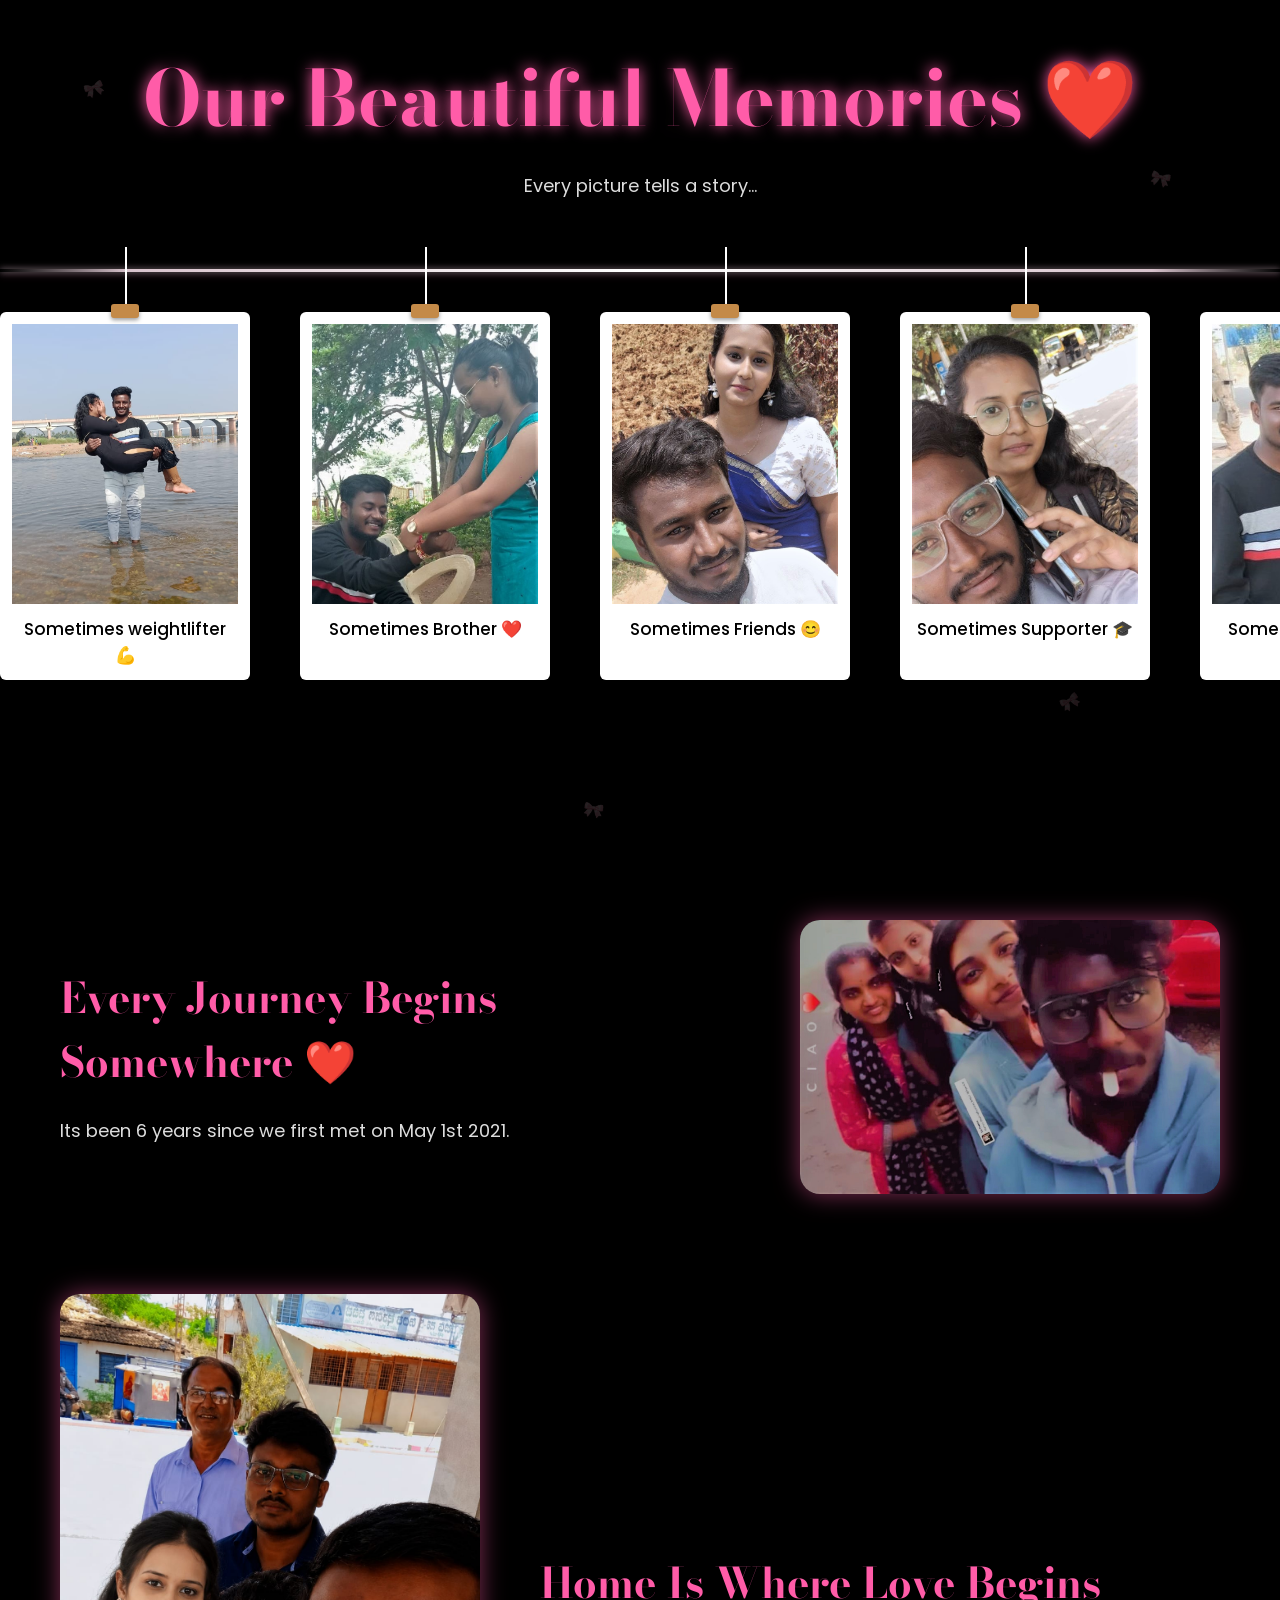
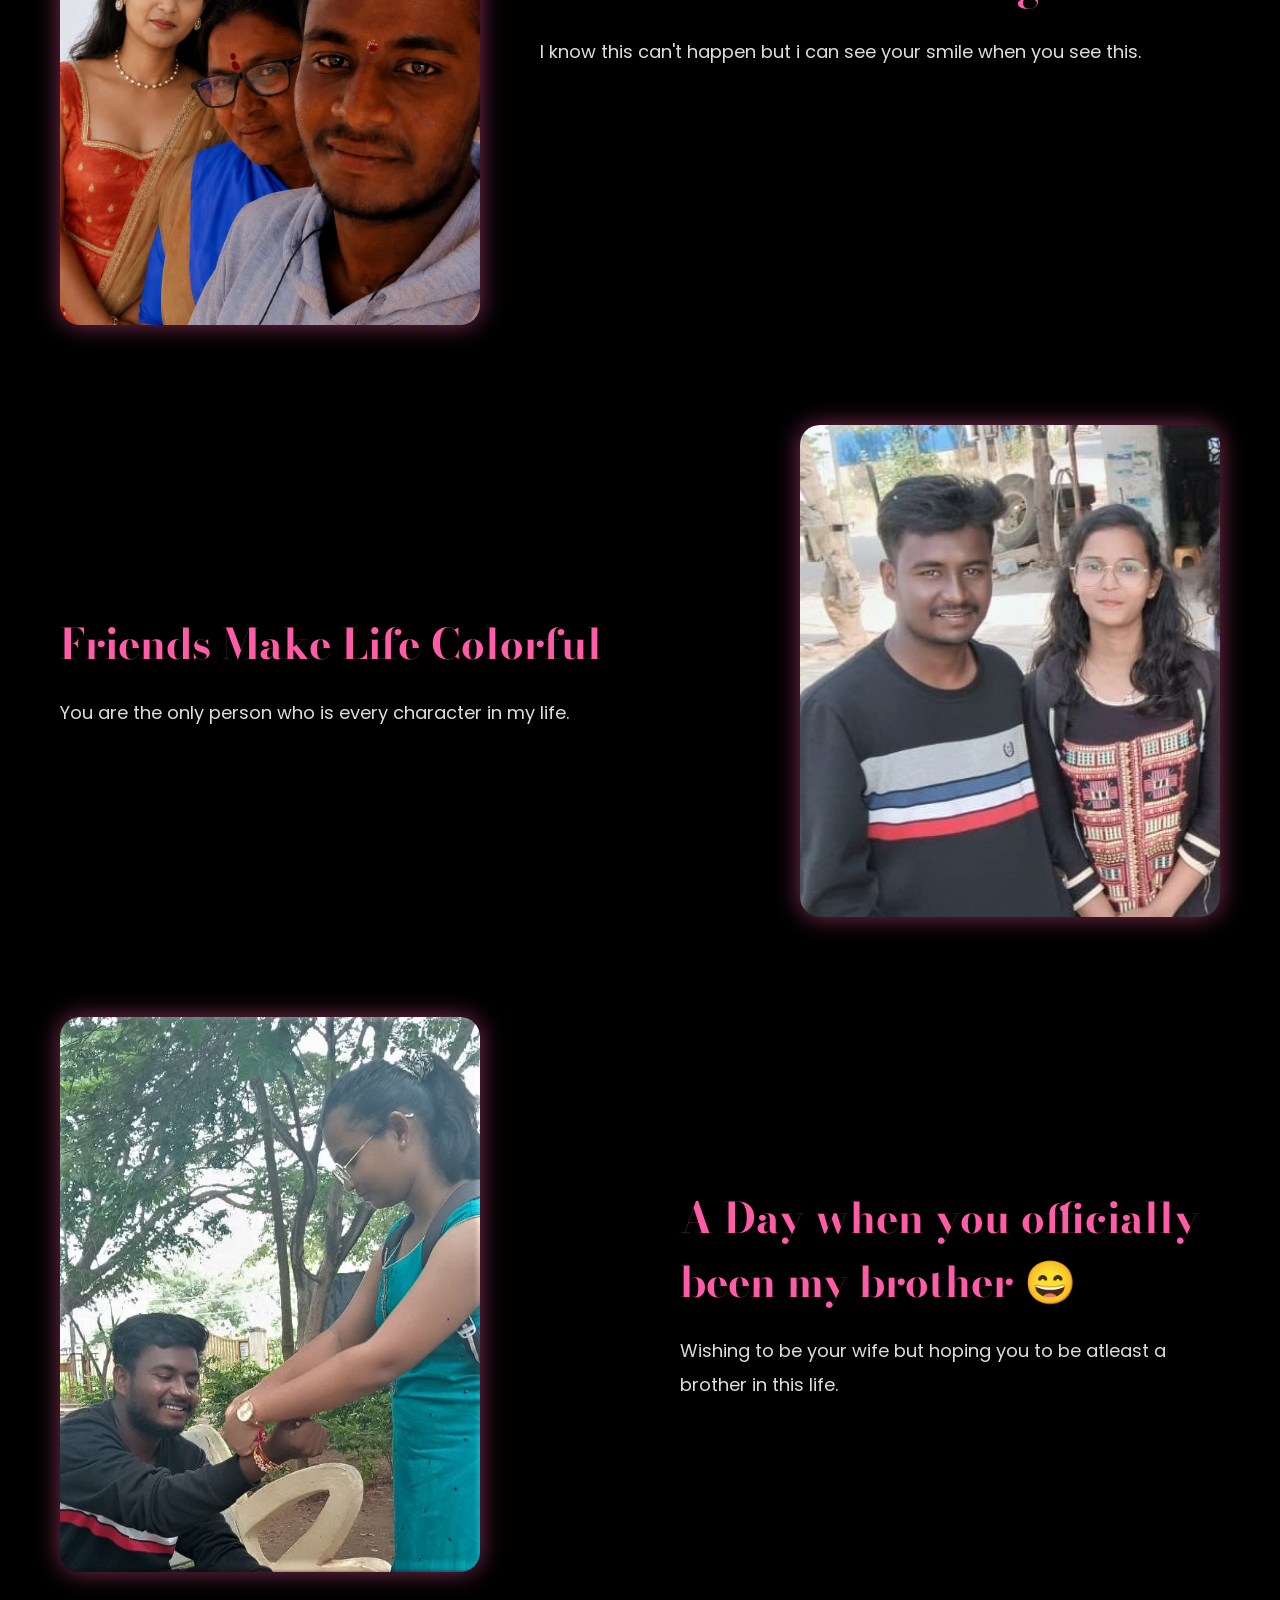
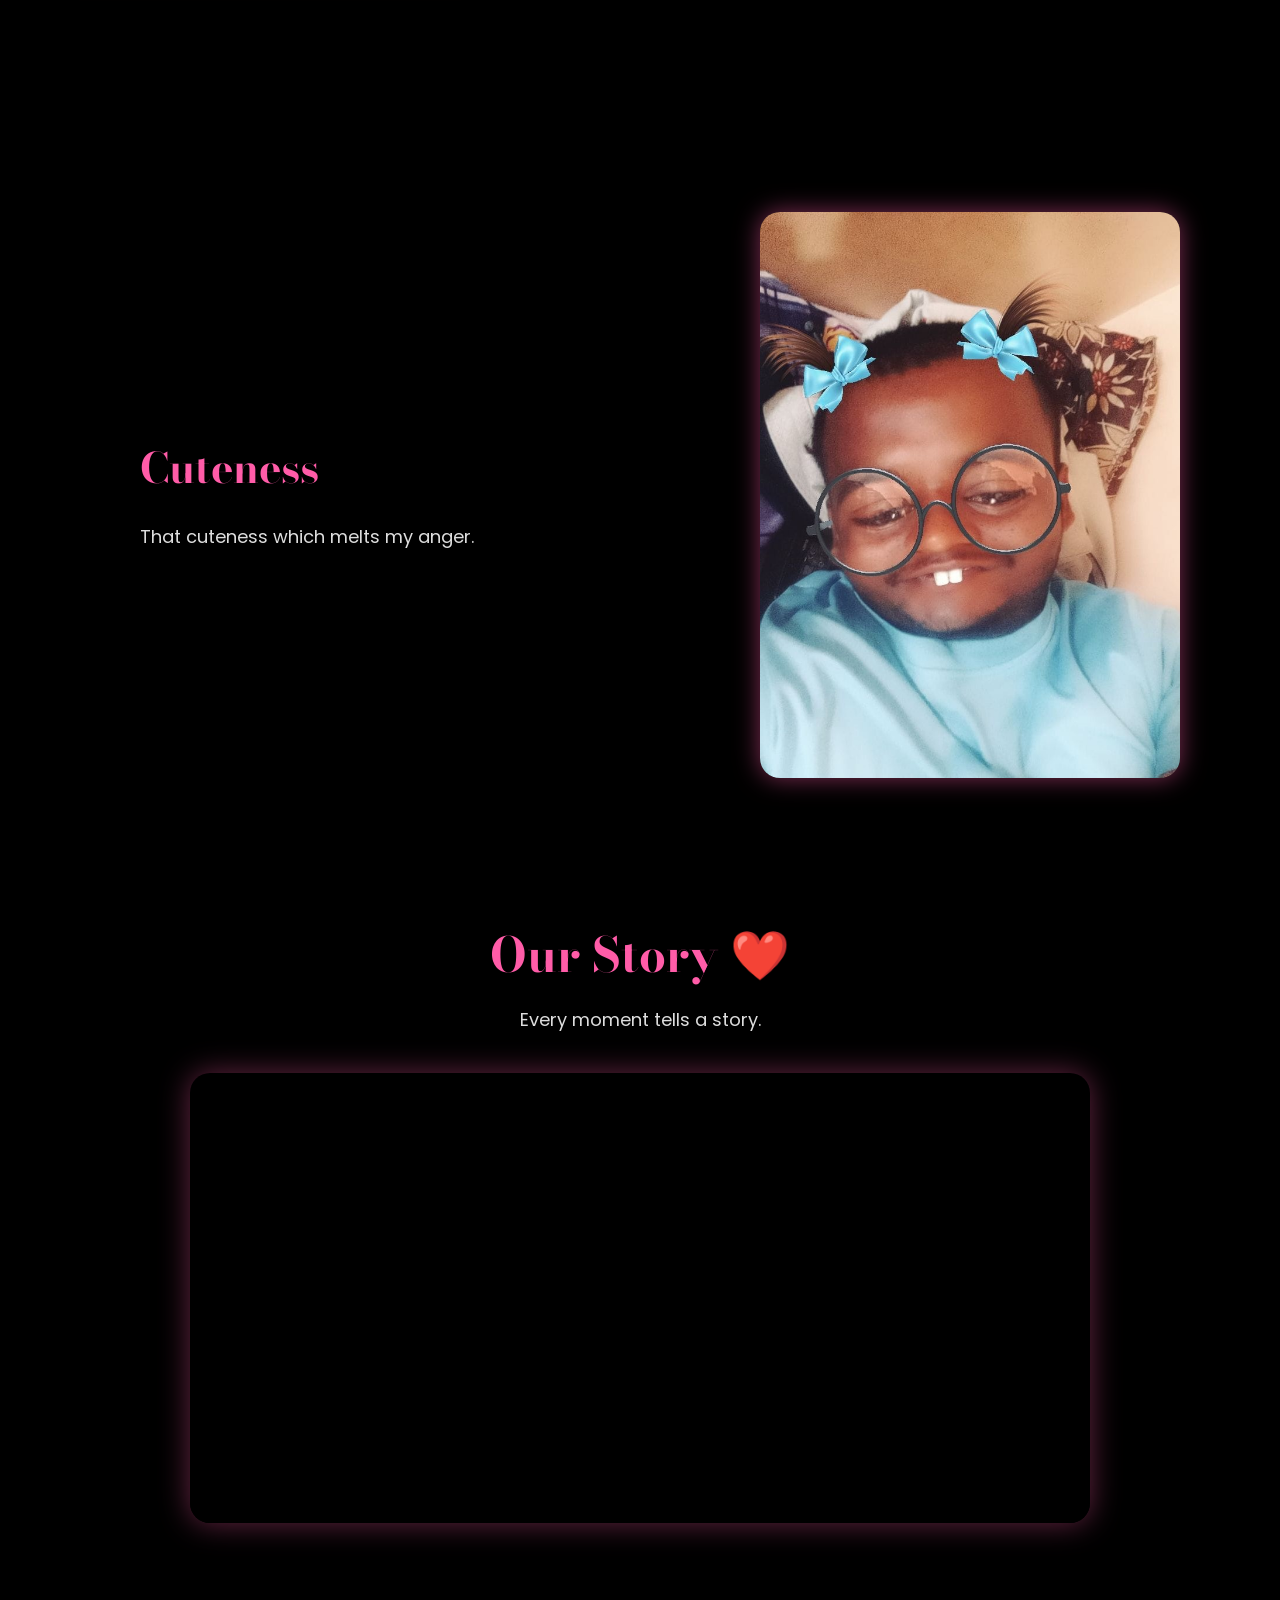
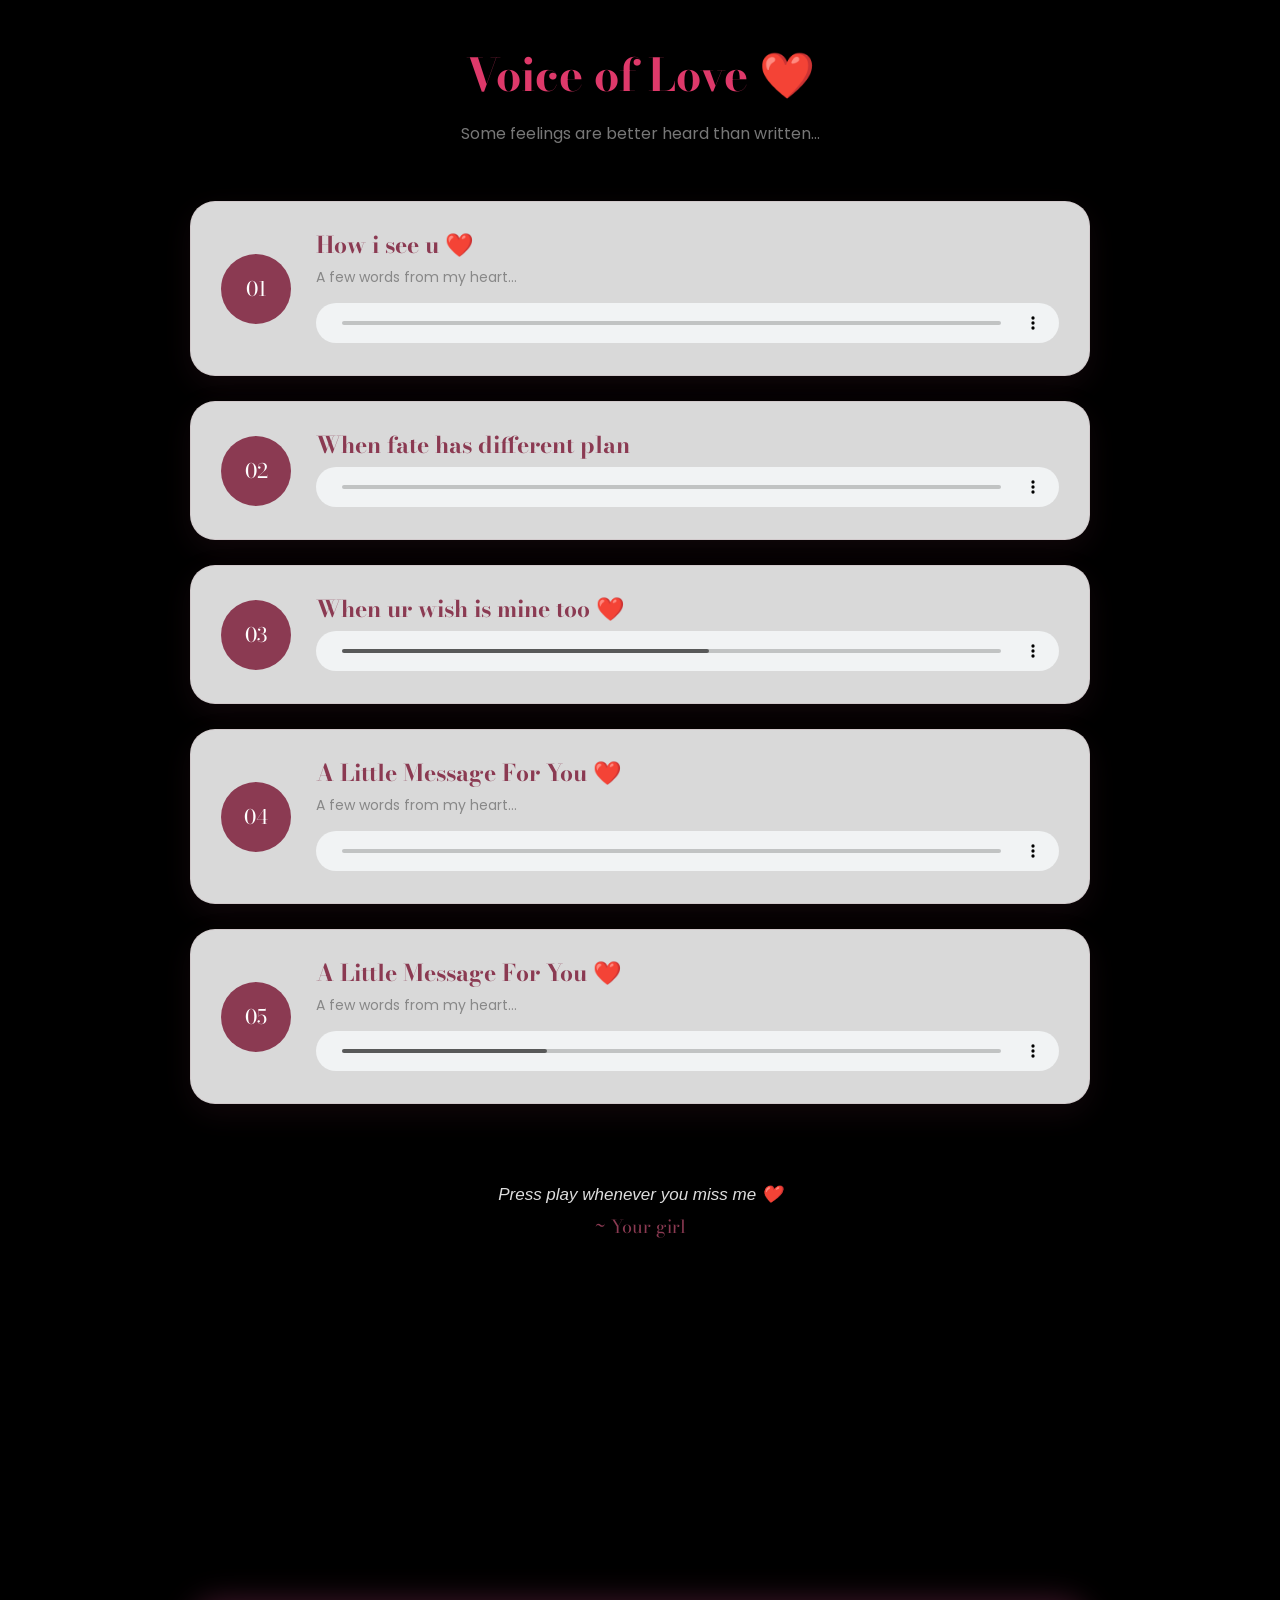
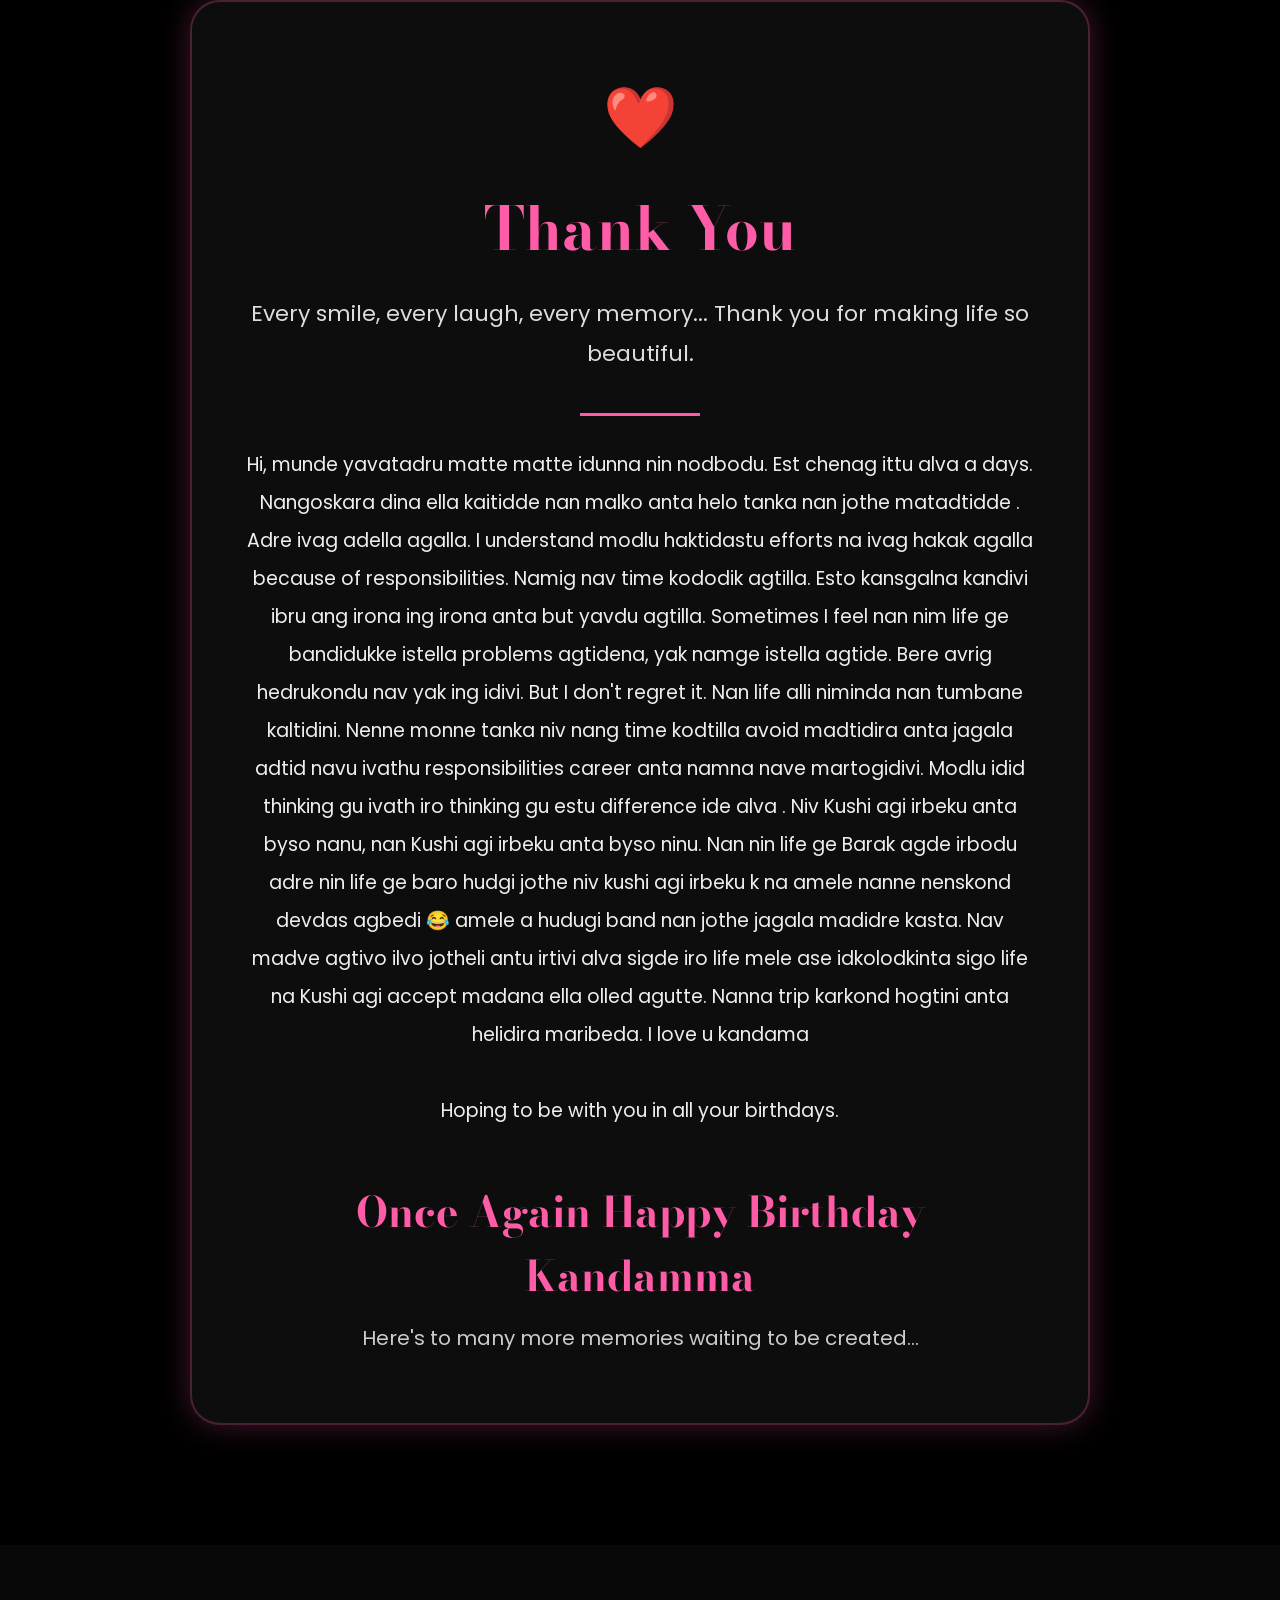
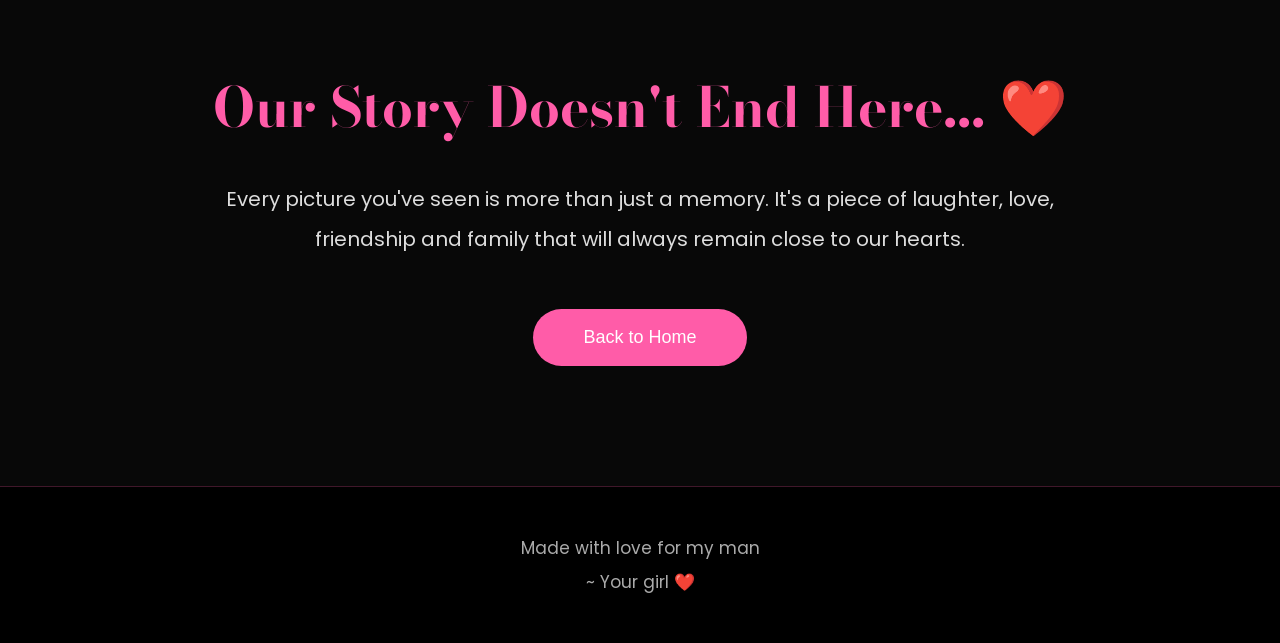
==== commit a797cbee: "new1" ====
--- a/secret.html
+++ b/secret.html
@@ -453,7 +453,7 @@
         </p>
 
         <audio class="loveVoice" controls>
-            <source src="images/music.mp3" type="audio/mpeg">
+            <source src="images/au4.mp4" type="audio/mpeg">
             Your browser does not support the audio element.
         </audio>
 
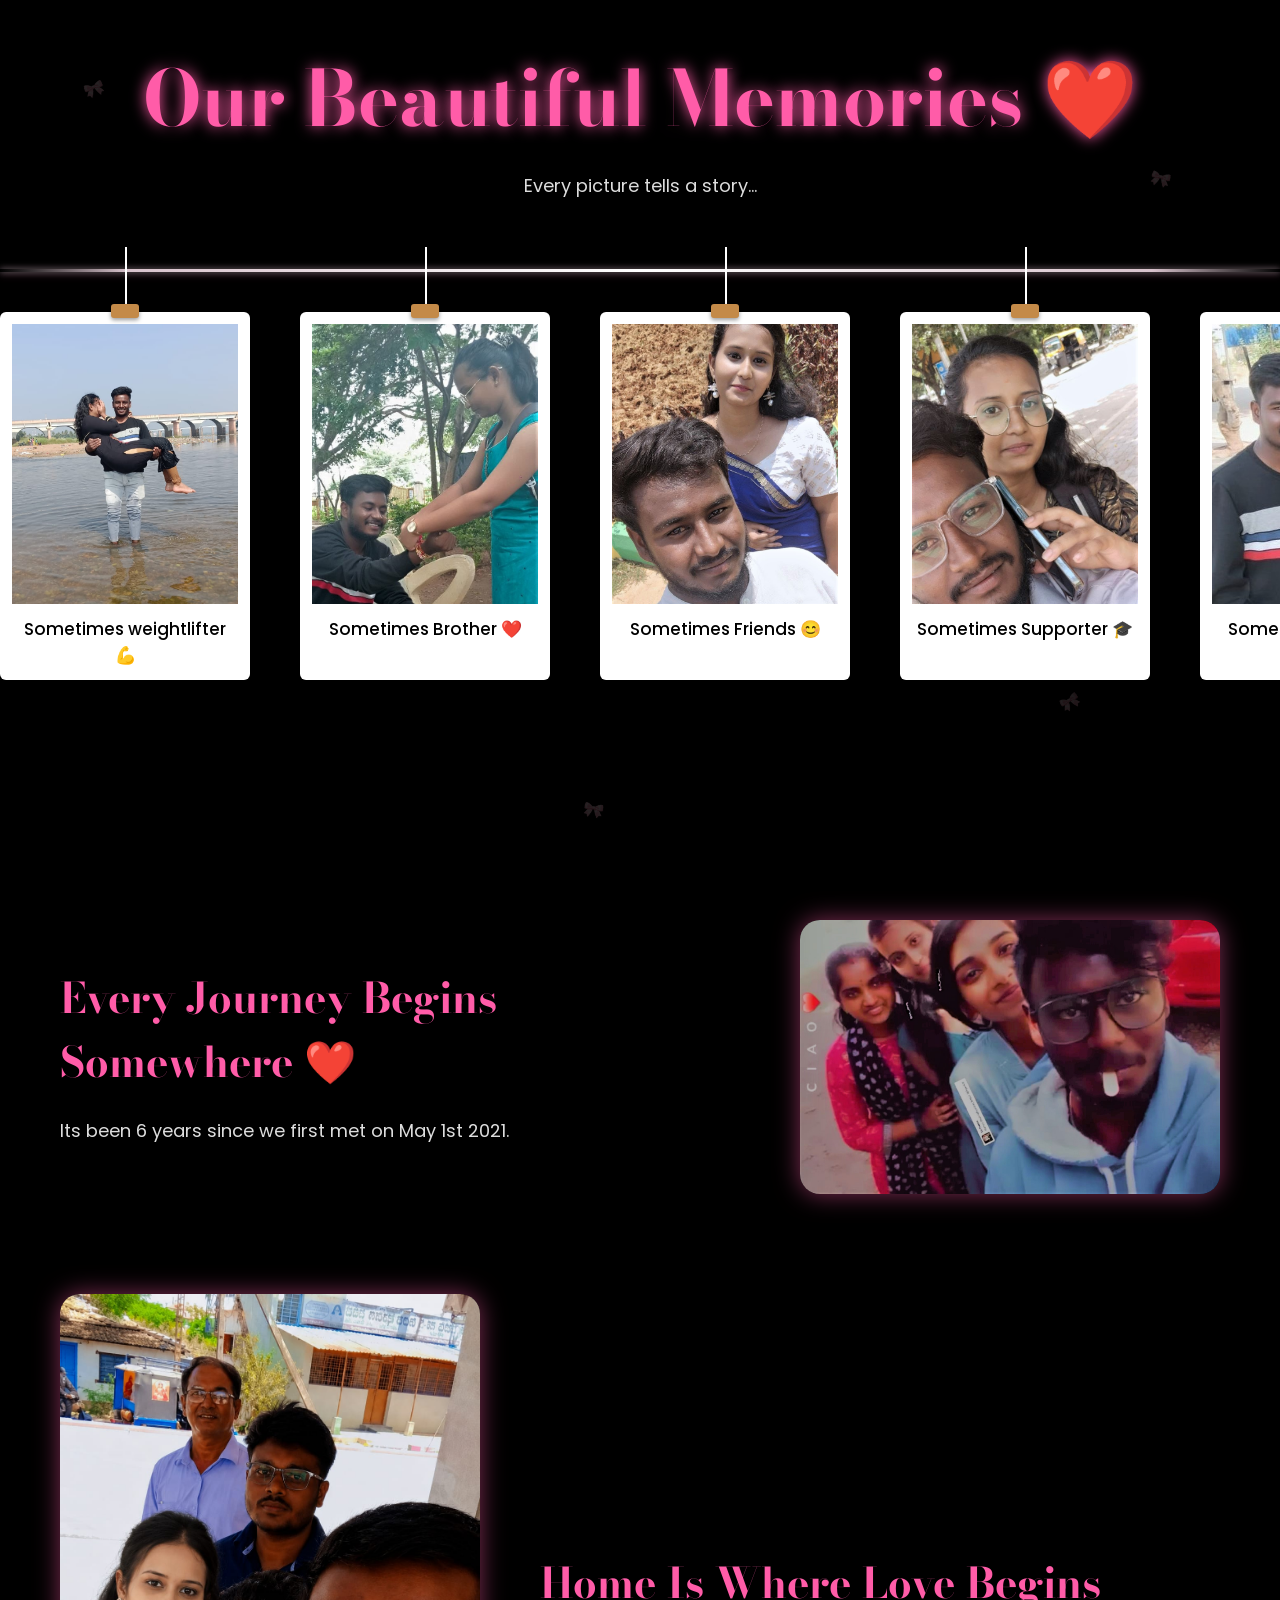
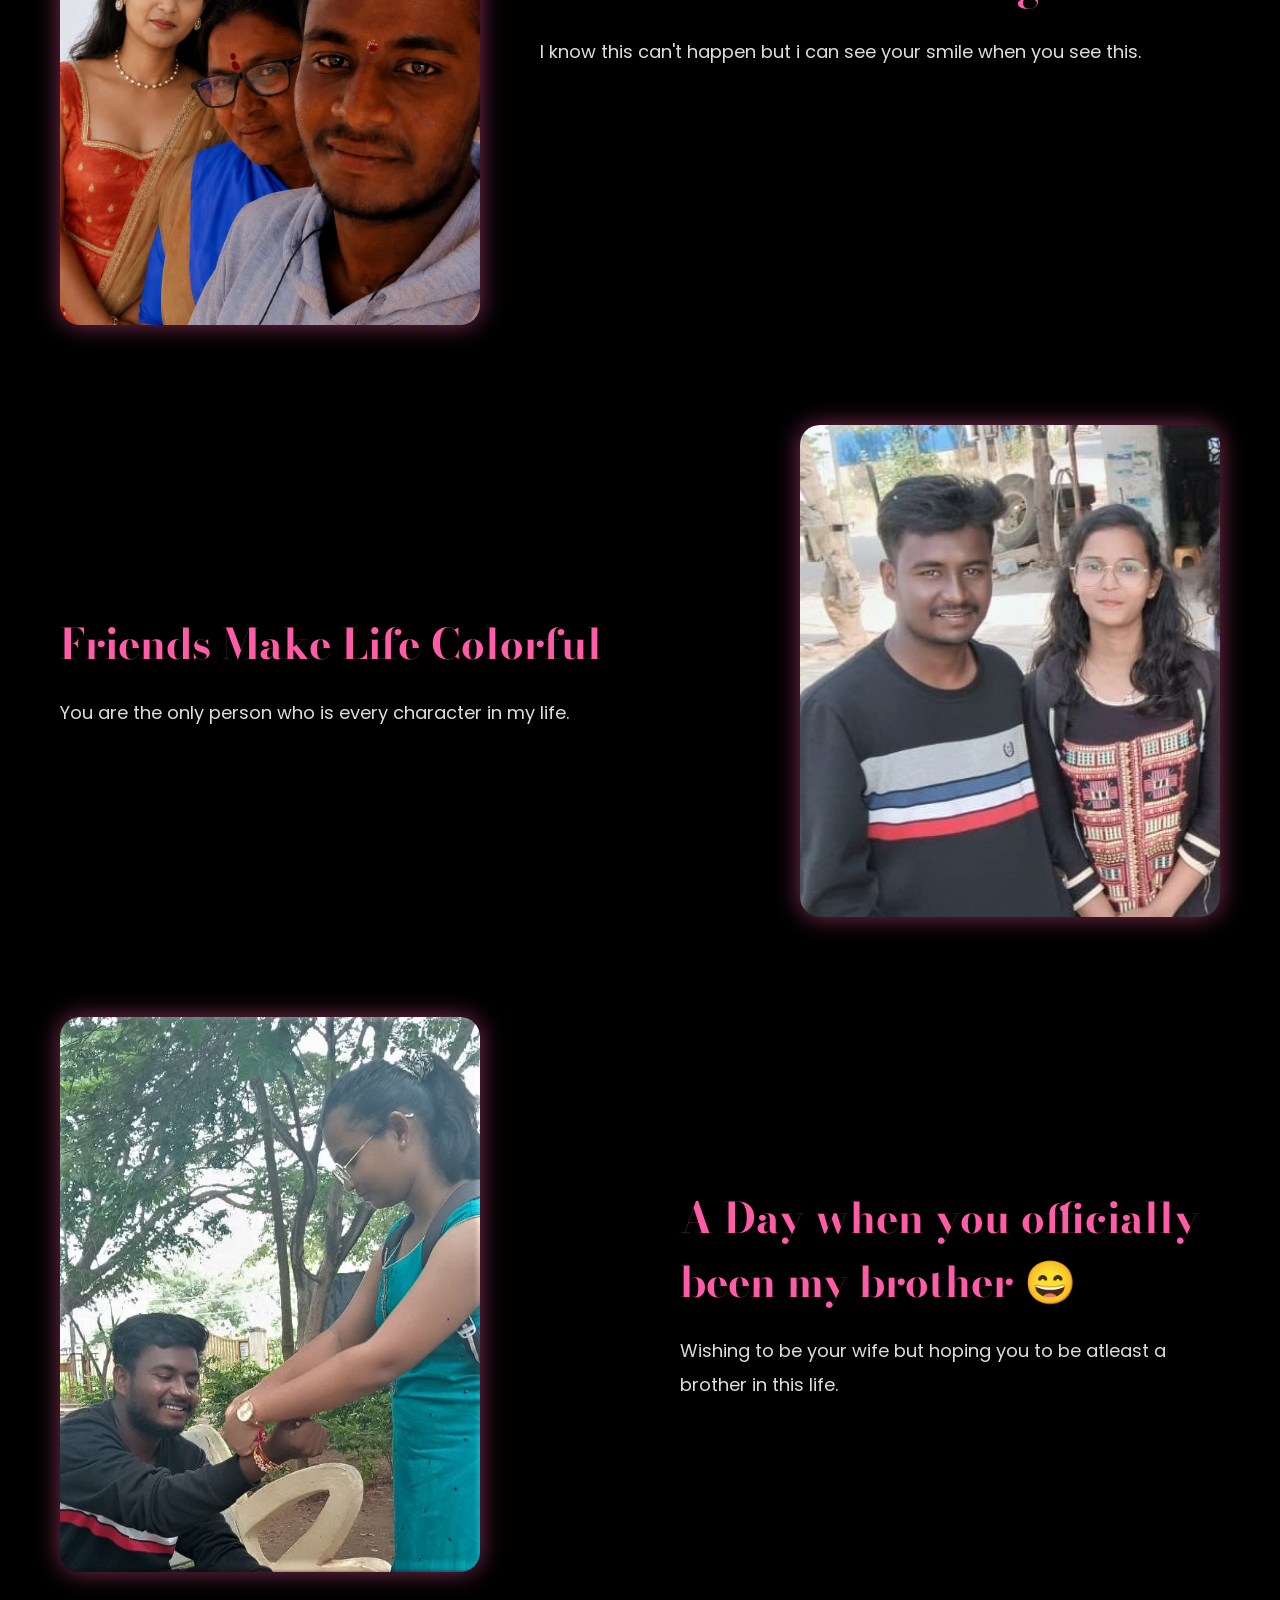
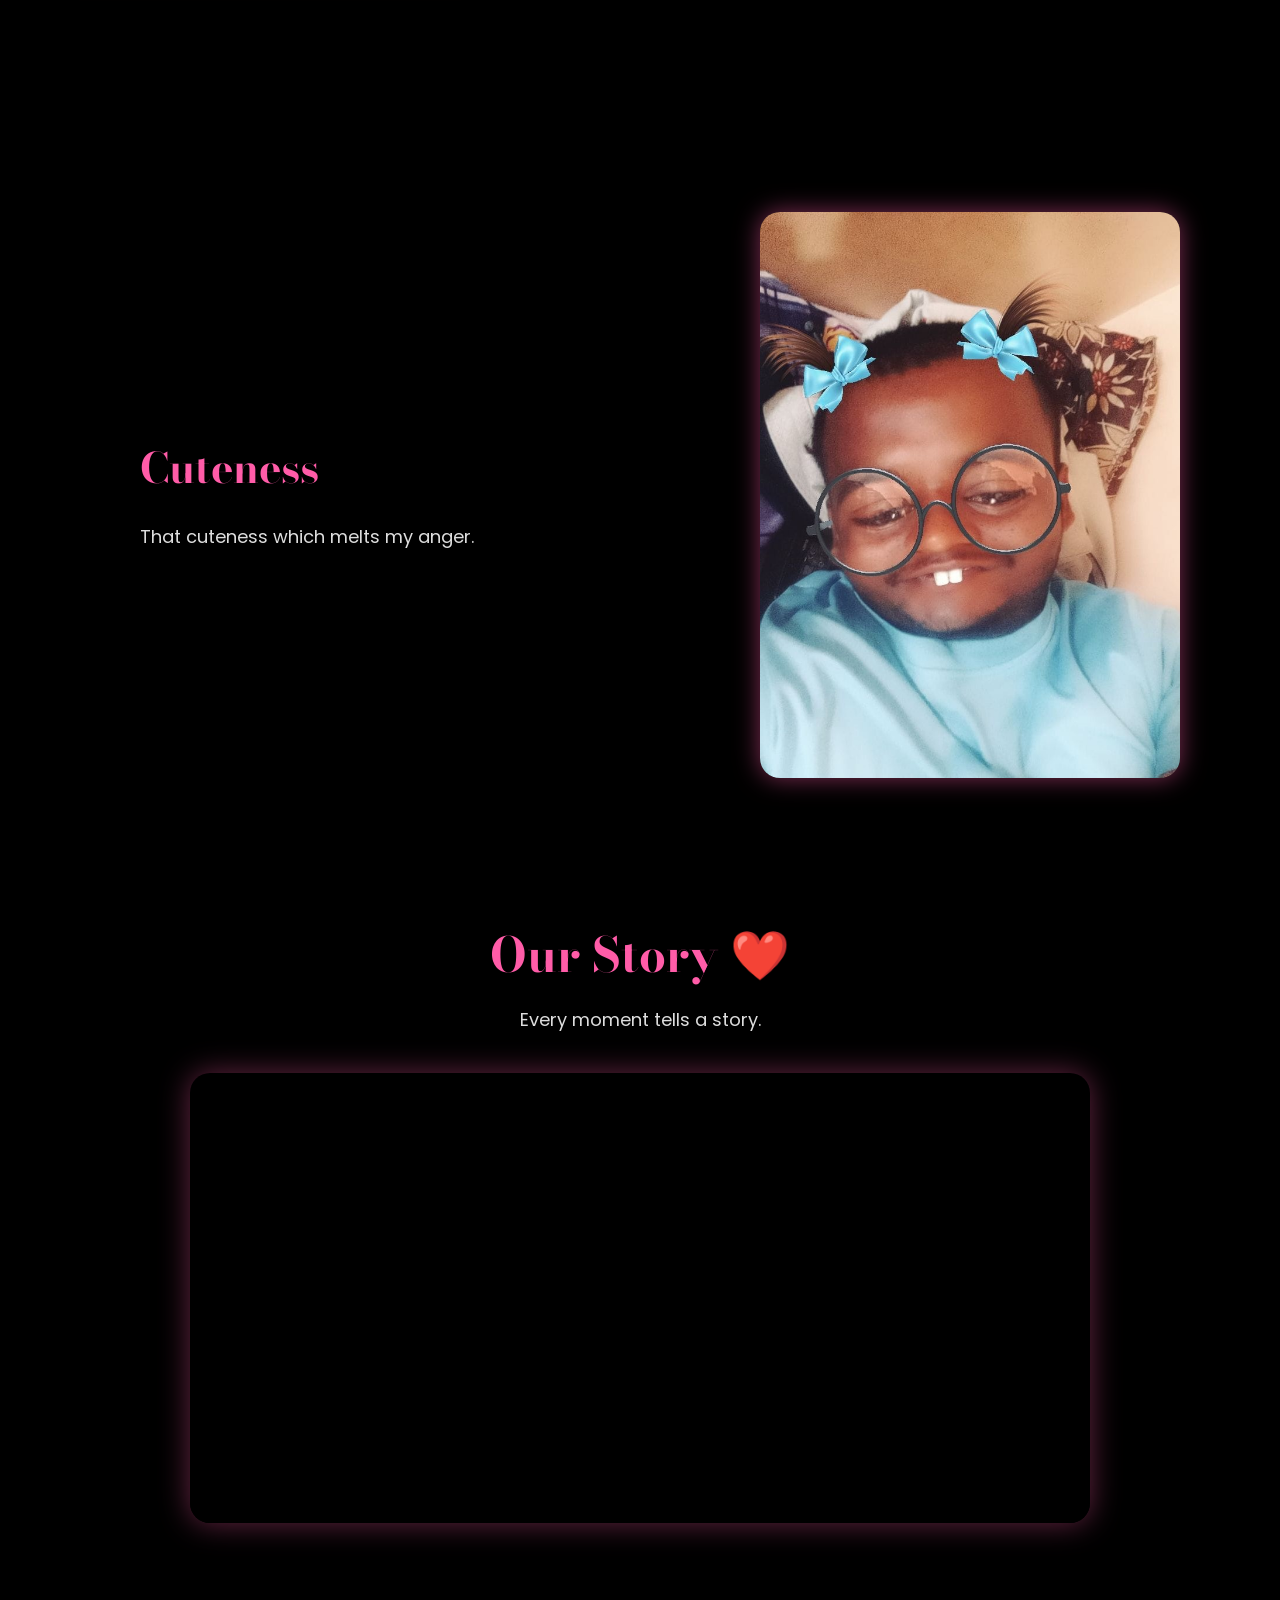
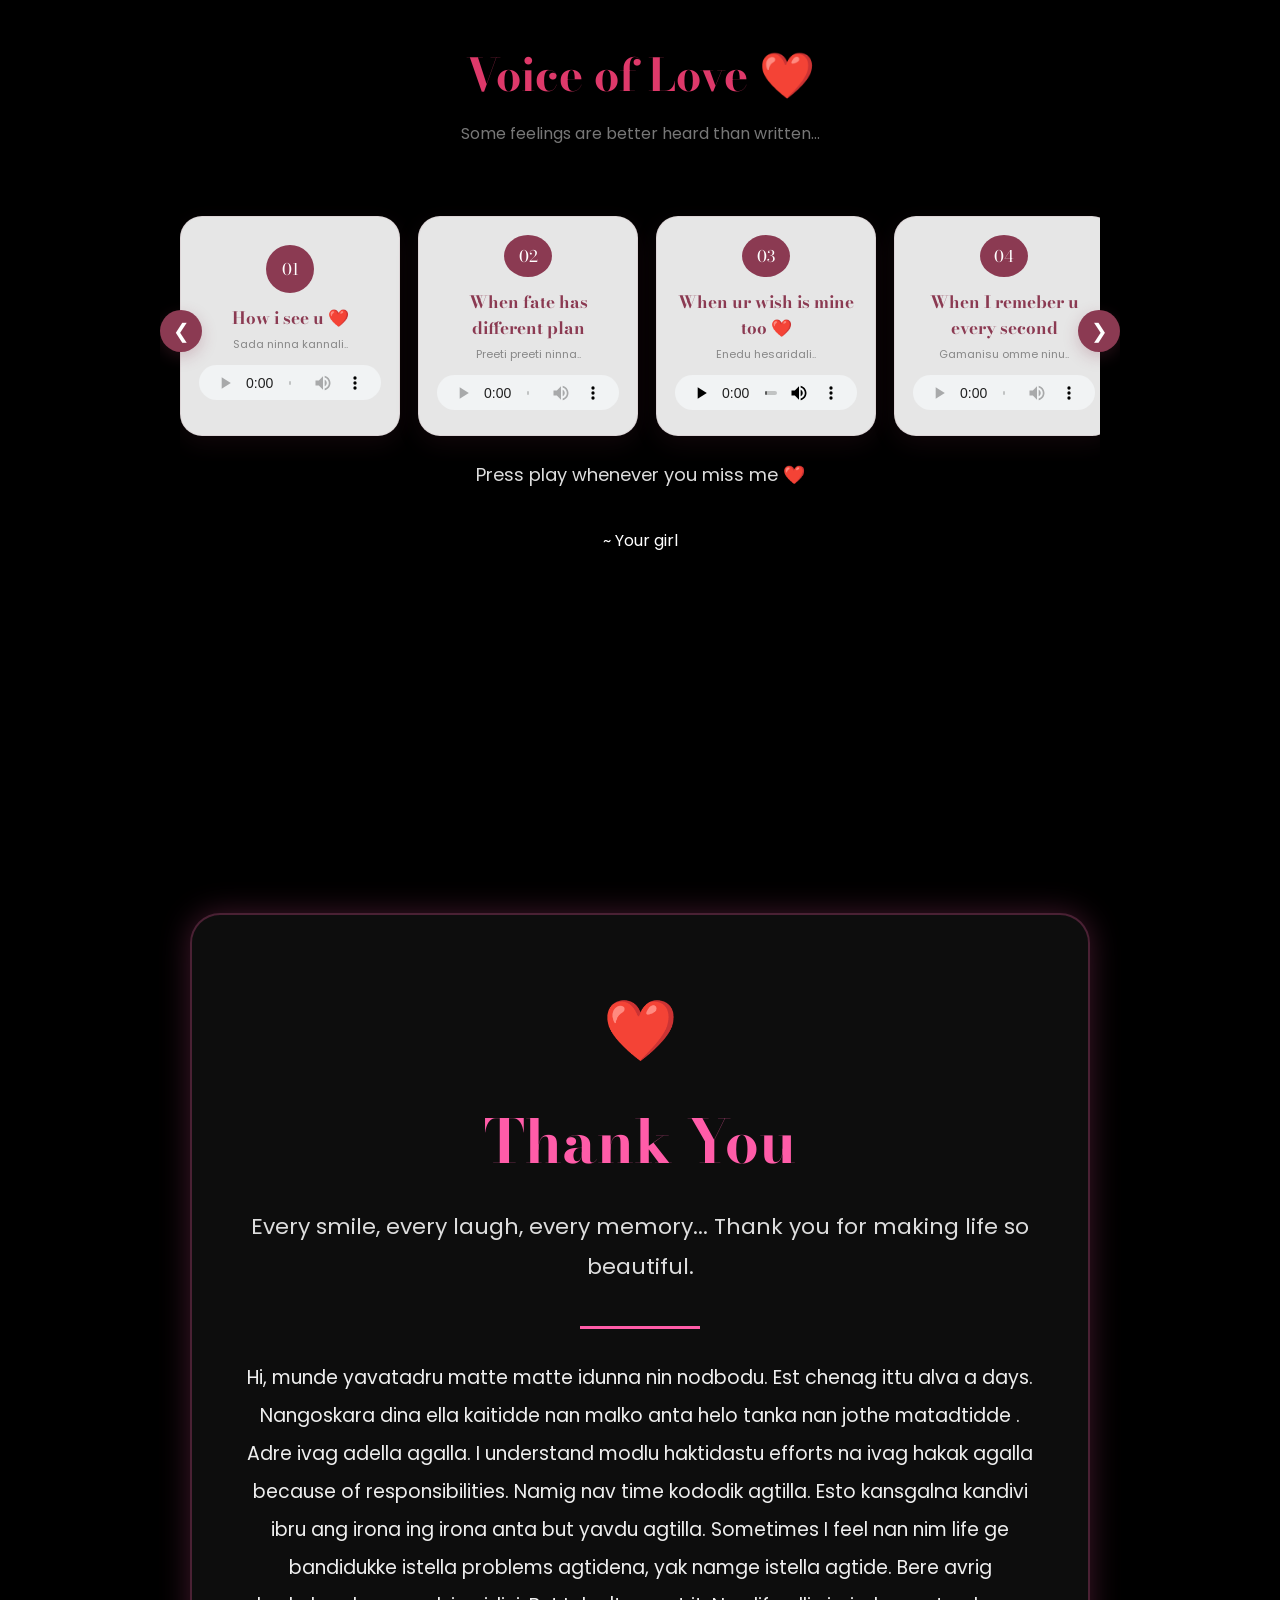
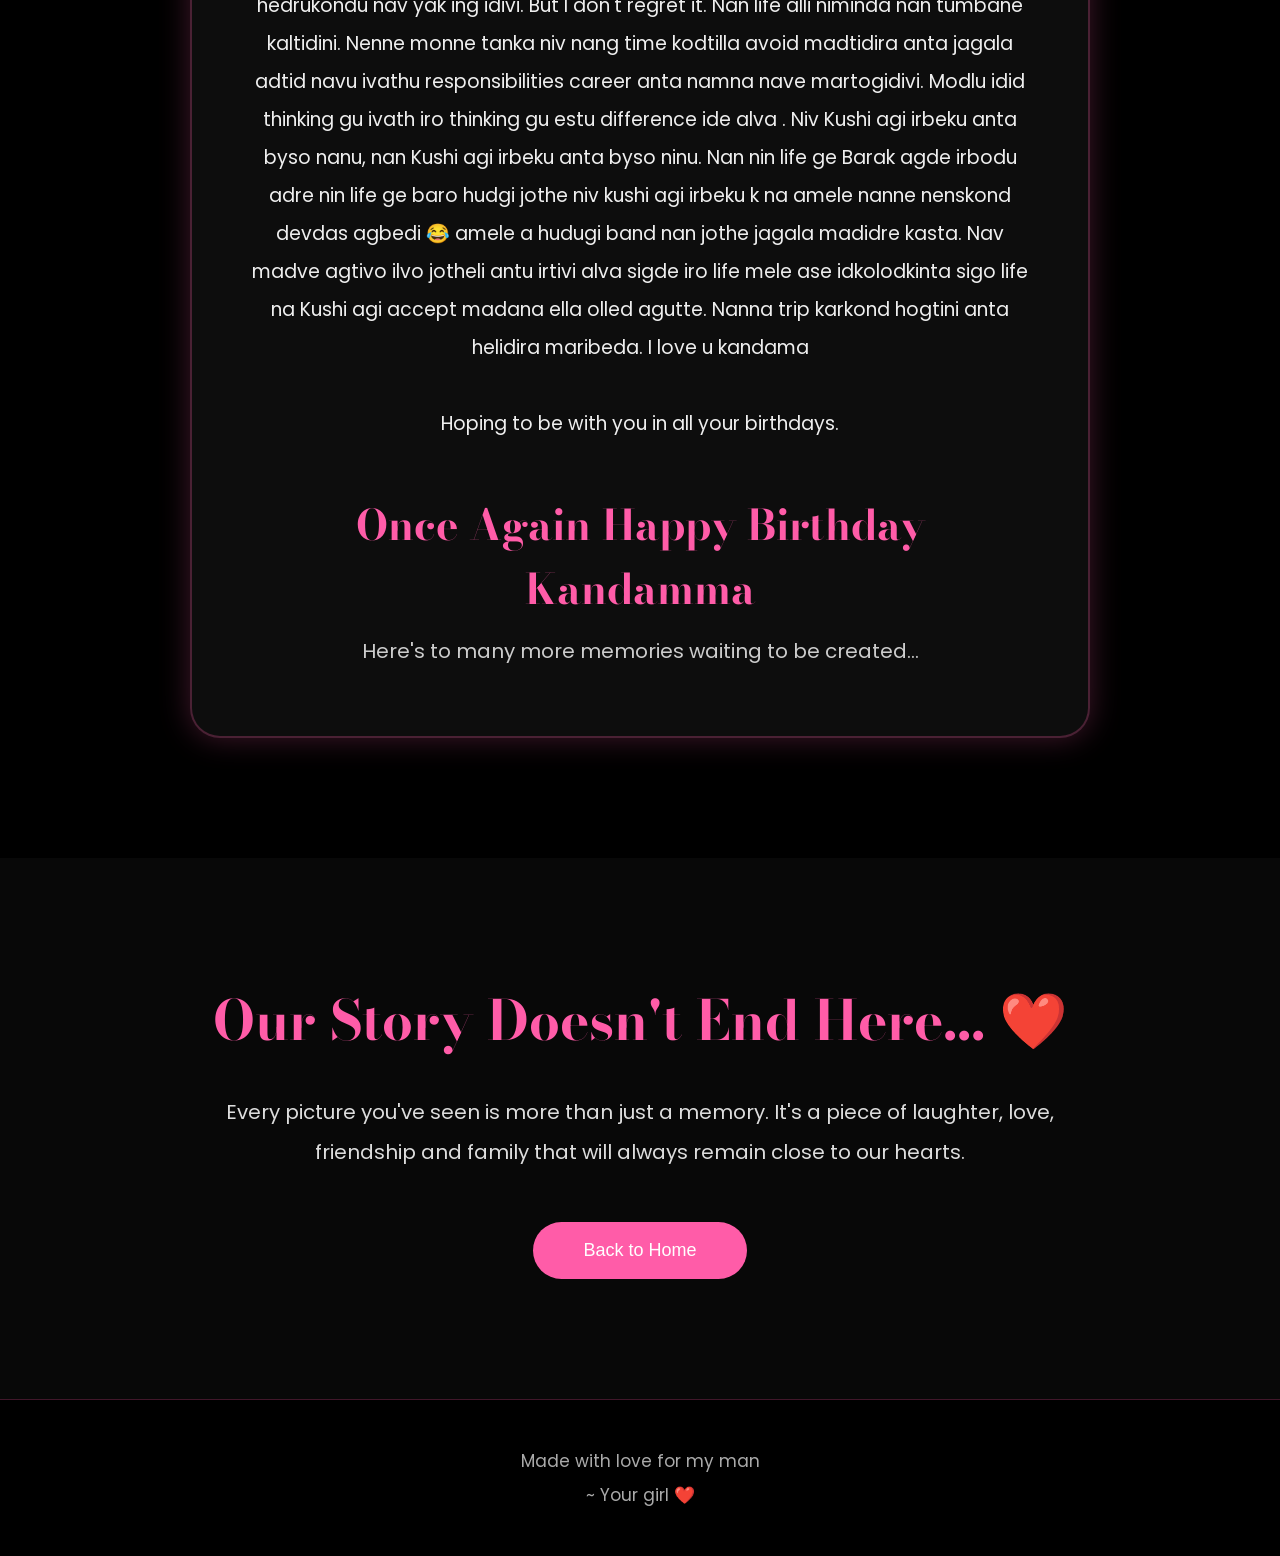
==== commit 19fa7043: "new2" ====
--- a/secret.html
+++ b/secret.html
@@ -355,136 +355,133 @@
     </div>
     <!-- Record 1 -->
 
-    <div class="voice-container">
-
-
-       <div class="voice-card">
-
-    <div class="voice-number">
-        01
-    </div>
-
-    <div class="voice-info">
-
-        <h2>How i see u ❤️</h2>
-
-        <p>
-            A few words from my heart...
-        </p>
-
-        <audio class="loveVoice" controls>
-            <source src="images/au1.mp4" type="audio/mpeg">
-            Your browser does not support the audio element.
-        </audio>
-
-    </div>
-
-</div>
-
-
-  <!-- Record 2 -->
- <div class="voice-container">
-
-
-       <div class="voice-card">
-
-    <div class="voice-number">
-        02
-    </div>
-
-    <div class="voice-info">
-
-        <h2>When fate has different plan </h2>
-
-       
-        <audio class="loveVoice" controls>
-            <source src="images/au2.mp4" type="audio/mpeg">
-            Your browser does not support the audio element.
-        </audio>
-
-    </div>
-
-</div>
-
-
-     <!-- Record 3 -->
- <div class="voice-container">
-
-
-       <div class="voice-card">
-
-    <div class="voice-number">
-        03
-    </div>
-
-    <div class="voice-info">
-
-        <h2>When ur wish is mine too ❤️</h2>
-
-       
-
-        <audio class="loveVoice" controls>
-            <source src="images/au3.mpeg" type="audio/mpeg">
-            Your browser does not support the audio element.
-        </audio>
-
-    </div>
-
-</div>
+   <div class="voice-wrapper">
+
+    <!-- LEFT BUTTON -->
+    <button class="scroll-btn left" onclick="scrollVoices(-1)">
+        ❮
+    </button>
+
+    <!-- ONE CONTAINER ONLY -->
+    <div class="voice-container" id="voiceContainer">
+
+        <!-- Record 1 -->
+        <div class="voice-card">
+
+            <div class="voice-number">
+                01
+            </div>
+
+            <div class="voice-info">
+
+                <h2>How i see u ❤️</h2>
+
+                <p>
+                    Sada ninna kannali..
+                </p>
+
+                <audio class="loveVoice" controls>
+                    <source src="images/au1.mp4" type="audio/mpeg">
+                </audio>
+
+            </div>
+
+        </div>
+
+
+        <!-- Record 2 -->
+        <div class="voice-card">
+
+            <div class="voice-number">
+                02
+            </div>
+
+            <div class="voice-info">
+
+                <h2>When fate has different plan</h2>
+<p> Preeti preeti ninna..</p>
+                <audio class="loveVoice" controls>
+                    <source src="images/au2.mp4" type="audio/mpeg">
+                </audio>
+
+            </div>
+
+        </div>
+
+
+        <!-- Record 3 -->
+        <div class="voice-card">
+
+            <div class="voice-number">
+                03
+            </div>
+
+            <div class="voice-info">
+
+                <h2>When ur wish is mine too ❤️</h2>
+<p> Enedu hesaridali..</p>
+                <audio class="loveVoice" controls>
+                    <source src="images/au3.mpeg" type="audio/mpeg">
+                </audio>
+
+            </div>
+
+        </div>
 
 
         <!-- Record 4 -->
-
-         <div class="voice-container">
-
-
-       <div class="voice-card">
-
-    <div class="voice-number">
-        04
-    </div>
-
-    <div class="voice-info">
-
-        <h2>A Little Message For You ❤️</h2>
-
-        <p>
-            A few words from my heart...
-        </p>
-
-        <audio class="loveVoice" controls>
-            <source src="images/au4.mp4" type="audio/mpeg">
-            Your browser does not support the audio element.
-        </audio>
-
-    </div>
-
-</div>
-
-           <!-- Record 5 -->
-     <div class="voice-container">
-
-
-       <div class="voice-card">
-
-    <div class="voice-number">
-        05
-    </div>
-
-    <div class="voice-info">
-
-        <h2>A Little Message For You ❤️</h2>
-
-        <p>
-            A few words from my heart...
-        </p>
-
-        <audio class="loveVoice" controls>
-            <source src="images/music.mp3" type="audio/mpeg">
-            Your browser does not support the audio element.
-        </audio>
-
-    </div>
+        <div class="voice-card">
+
+            <div class="voice-number">
+                04
+            </div>
+
+            <div class="voice-info">
+
+                <h2>When I remeber u every second </h2>
+
+                <p>
+                    Gamanisu omme ninu..
+                </p>
+
+                <audio class="loveVoice" controls>
+                    <source src="images/au4.mp4" type="audio/mpeg">
+                </audio>
+
+            </div>
+
+        </div>
+
+
+        <!-- Record 5 -->
+        <div class="voice-card">
+
+            <div class="voice-number">
+                05
+            </div>
+
+            <div class="voice-info">
+
+                <h2>A Little Message For You ❤️</h2>
+
+                <p>
+                    A few words from my heart...
+                </p>
+
+                <audio class="loveVoice" controls>
+                    <source src="images/music.mp3" type="audio/mpeg">
+                </audio>
+
+            </div>
+
+        </div>
+
+    </div>
+
+    <!-- RIGHT BUTTON -->
+    <button class="scroll-btn right" onclick="scrollVoices(1)">
+        ❯
+    </button>
 
 </div>
 
@@ -593,5 +590,6 @@
 
 <script src="js/secret.js"></script>
 
+
 </body>
 </html>
--- a/css/secret.css
+++ b/css/secret.css
@@ -1102,62 +1102,114 @@
 
 /* Cards Container */
 
+.voice-wrapper {
+    position: relative;
+    width: 100%;
+    max-width: 1200px;
+    margin: auto;
+}
+
 .voice-container {
-    max-width: 900px;
-    width: 100%;
-    margin: auto;
+    display: flex;
+    gap: 18px;
+
+    overflow-x: auto;
+
+    scroll-behavior: smooth;
+    scroll-snap-type: x mandatory;
+
+    padding: 15px 10px 25px;
+
+    scrollbar-width: none;
+
+    -webkit-overflow-scrolling: touch;
+}
+
+.voice-container::-webkit-scrollbar {
+    display: none;
+}
+
+.voice-card {
+    flex: 0 0 220px;
+    height: 220px;
+scroll-snap-align: start;
+    box-sizing: border-box;
+
+    background: rgba(255, 255, 255, 0.9);
+
+    border-radius: 22px;
+    padding: 18px;
 
     display: flex;
     flex-direction: column;
-    gap: 25px;
-}
-
-
-/* Individual Card */
-
-.voice-card {
-    background: rgba(255, 255, 255, 0.85);
-width:100%;
-max-width: 900px;
-box-sizing: border-box;
-    border-radius: 25px;
-
-    padding: 25px 30px;
-
-    display: flex;
     align-items: center;
-
-    text-align: left;
+    justify-content: center;
+
+    text-align: center;
 
     box-shadow:
-        0 10px 30px rgba(139, 58, 82, 0.12);
+        0 8px 25px rgba(139, 58, 82, 0.12);
 
     border: 1px solid rgba(139, 58, 82, 0.1);
 
     transition: 0.3s ease;
 }
 
-
-/* Hover */
-
 .voice-card:hover {
-    transform: translateY(-5px);
+    transform: translateY(-6px);
 
     box-shadow:
         0 15px 35px rgba(139, 58, 82, 0.2);
 }
 
+.scroll-btn {
+    position: absolute;
+
+    top: 50%;
+    transform: translateY(-50%);
+
+    width: 42px;
+    height: 42px;
+
+    border: none;
+    border-radius: 50%;
+
+    background: #8b3a52;
+    color: white;
+
+    font-size: 20px;
+
+    cursor: pointer;
+
+    z-index: 10;
+
+    box-shadow: 0 5px 15px rgba(139, 58, 82, 0.25);
+
+    transition: 0.3s ease;
+}
+
+.scroll-btn:hover {
+    transform: translateY(-50%) scale(1.1);
+}
+
+.scroll-btn.left {
+    left: -20px;
+}
+
+.scroll-btn.right {
+    right: -20px;
+}
 
 /* Number */
 
 .voice-number {
-    min-width: 70px;
-    height: 70px;
+    width: 48px;
+    height: 48px;
+    min-width: 48px;
 
     border-radius: 50%;
 
     background: #8b3a52;
-
     color: white;
 
     display: flex;
@@ -1165,17 +1217,15 @@
     justify-content: center;
 
     font-family: 'Bodoni Moda', serif;
-
-    font-size: 20px;
-
-    margin-right: 25px;
-}
-
+    font-size: 16px;
+
+    margin-bottom: 12px;
+}
 
 /* Information */
 
 .voice-info {
-    flex: 1;
+    width: 100%;
 }
 
 .voice-info h2 {
@@ -1183,7 +1233,7 @@
 
     color: #8b3a52;
 
-    font-size: 23px;
+    font-size: 17px;
 
     margin: 0 0 5px;
 }
@@ -1193,79 +1243,76 @@
 
     color: #888;
 
-    font-size: 14px;
-
-    margin: 0 0 15px;
-}
-
-
-/* Audio Player */
+    font-size: 11px;
+
+    margin: 0 0 12px;
+}
+
+/* Audio */
 
 .voice-info audio {
     width: 100%;
-
-    height: 40px;
-}
-
-
-/* Footer */
-
-.voice-footer {
-    margin-top: 55px;
-
-    font-family: 'Poppins', sans-serif;
-
-    color: #8b3a52;
-}
-
-.voice-footer p {
-    font-size: 17px;
-
-    font-style: italic;
-
-    margin-bottom: 8px;
-}
-
-.voice-footer span {
-    font-family: 'Bodoni Moda', serif;
-
-    font-size: 18px;
-}
-
-
-/* ========================= */
-/* Mobile */
-/* ========================= */
+    height: 35px;
+}
 
 @media (max-width: 600px) {
 
-    .voice-love {
-        padding: 70px 15px;
-    }
-
-    .voice-heading h1 {
-        font-size: 32px;
-    }
-
-    .voice-heading p {
-        font-size: 14px;
+    .voice-wrapper {
+        width: 100%;
+        overflow: hidden;
+    }
+
+    .voice-container {
+        display: flex;
+        gap: 12px;
+
+        overflow-x: auto;
+        overflow-y: hidden;
+
+        scroll-behavior: smooth;
+        scroll-snap-type: x mandatory;
+
+        /* Touch scrolling */
+        -webkit-overflow-scrolling: touch;
+        touch-action: pan-x;
+
+        scrollbar-width: none;
+
+        padding: 15px 5px 25px;
+    }
+
+    .voice-container::-webkit-scrollbar {
+        display: none;
     }
 
     .voice-card {
-        padding: 20px;
-
+        flex: 0 0 180px;
+        width: 180px;
+        height: 180px;
+
+        scroll-snap-align: center;
+
+        box-sizing: border-box;
+        padding: 15px;
+
+        border-radius: 20px;
+
+        display: flex;
         flex-direction: column;
+        align-items: center;
+        justify-content: center;
 
         text-align: center;
     }
 
     .voice-number {
-        margin-right: 0;
-
-        margin-bottom: 15px;
-
-        width: 60px;
-        height: 60px;
+        width: 50px;
+        height: 50px;
+        min-width: 50px;
+
+        margin: 0 0 10px;
+
+        font-size: 16px;
     }
 
     .voice-info {
@@ -1273,11 +1320,24 @@
     }
 
     .voice-info h2 {
-        font-size: 20px;
+        font-size: 16px;
+        line-height: 1.3;
+    }
+
+    .voice-info p {
+        font-size: 11px;
     }
 
     .voice-info audio {
         width: 100%;
+        height: 35px;
+    }
+
+    /* Buttons */
+    .scroll-btn {
+        width: 34px;
+        height: 34px;
+        font-size: 15px;
     }
 
 }
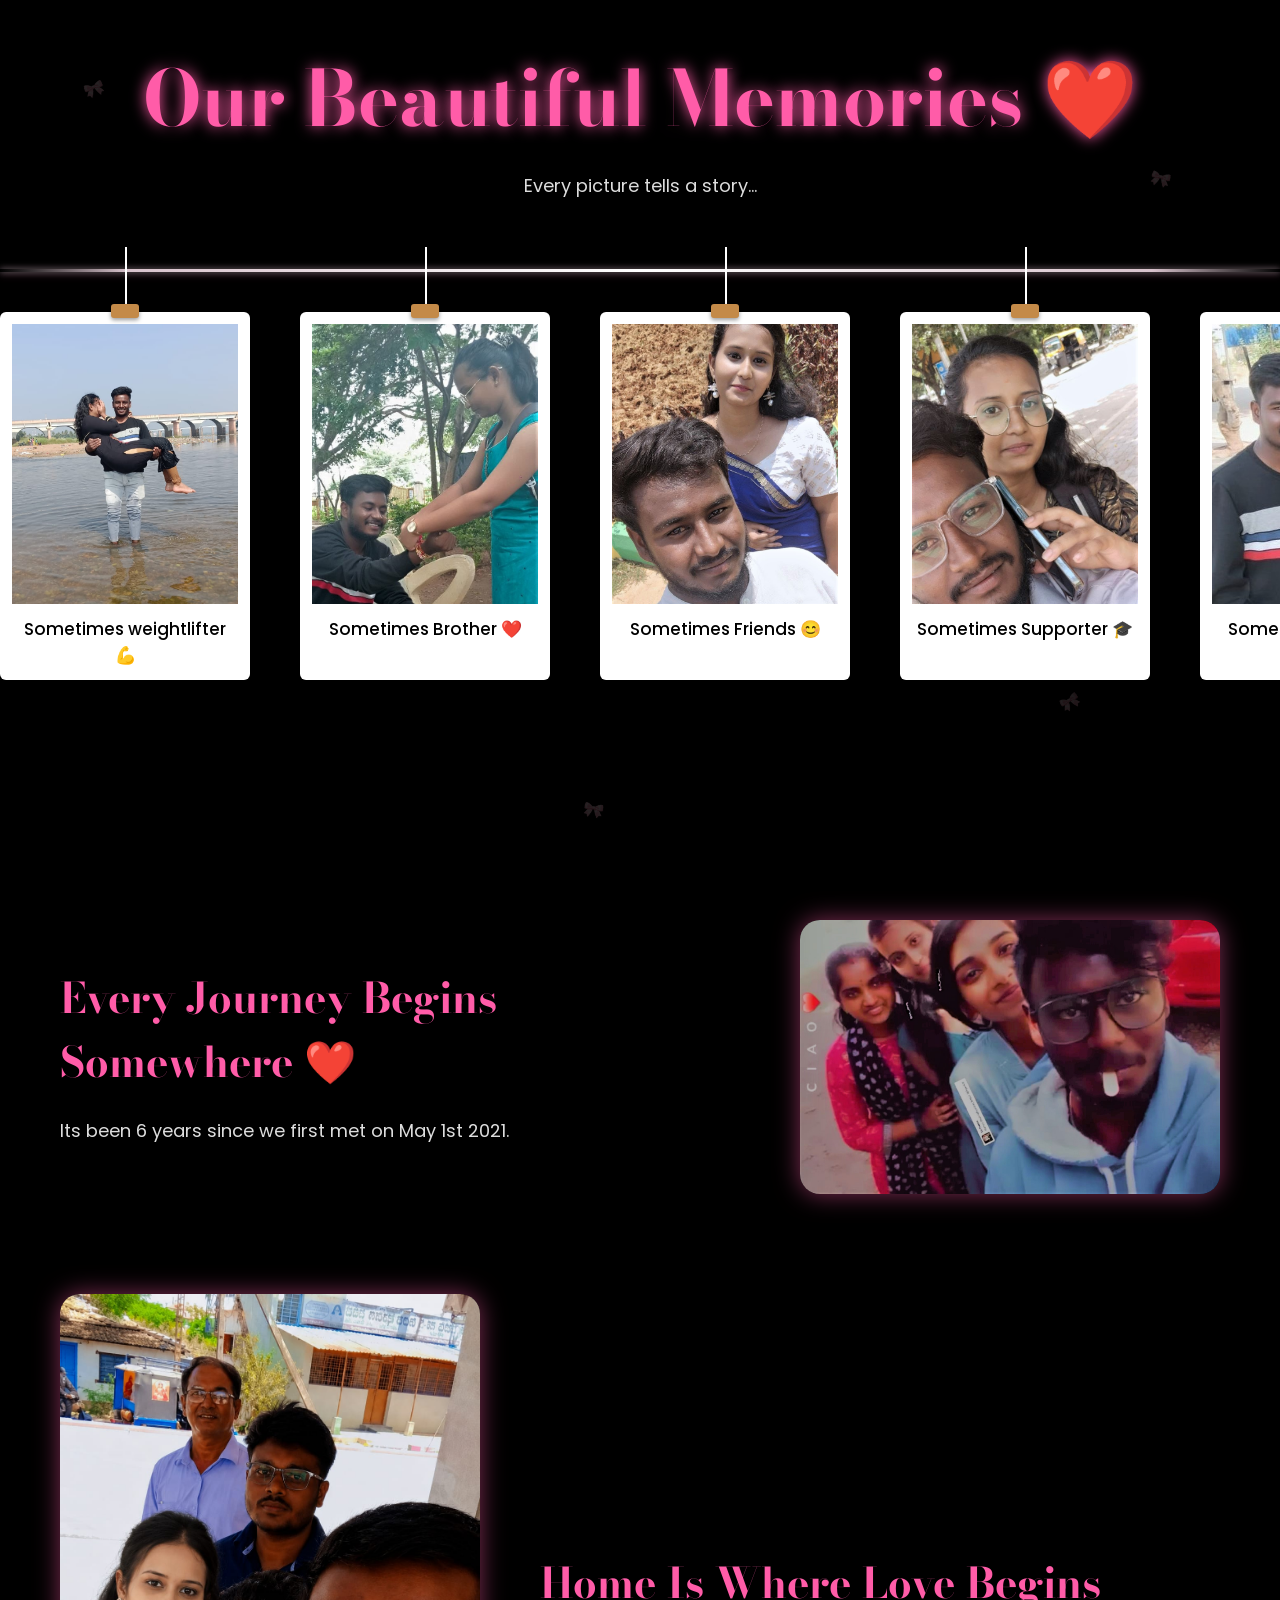
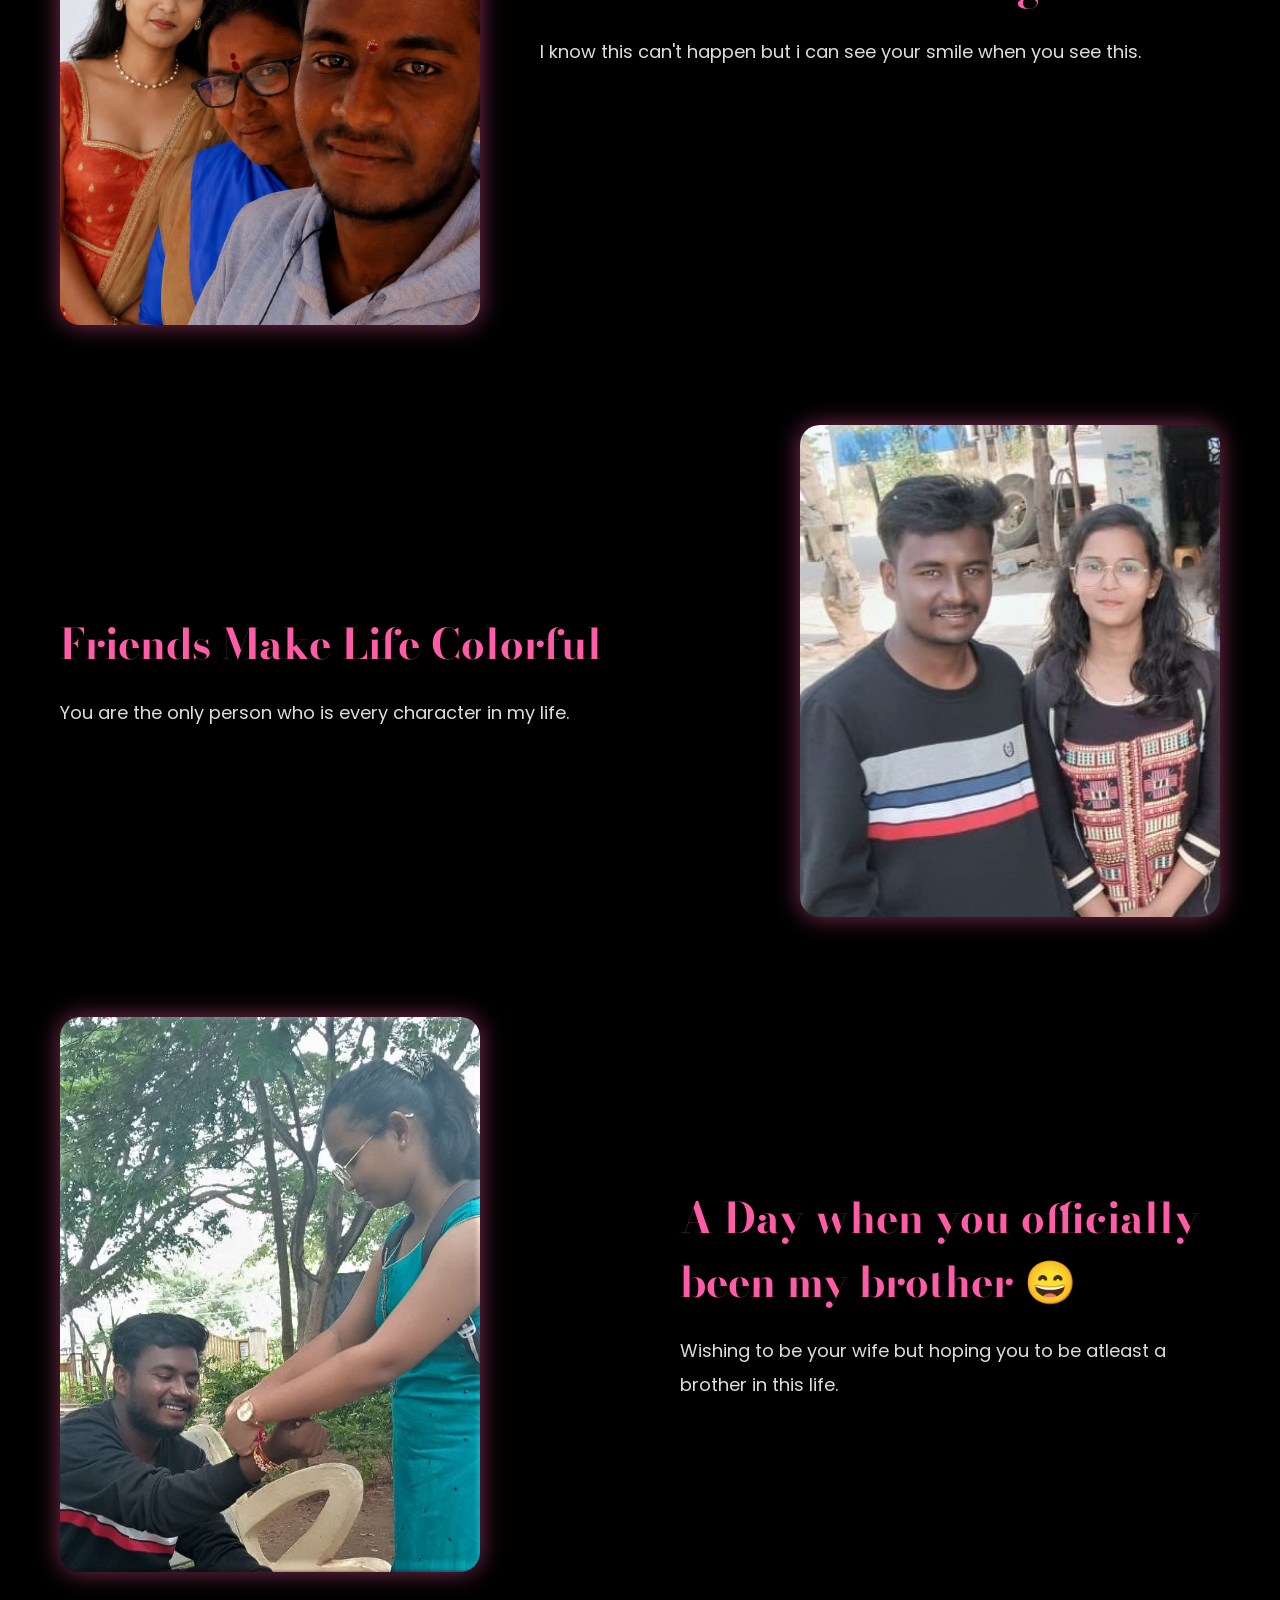
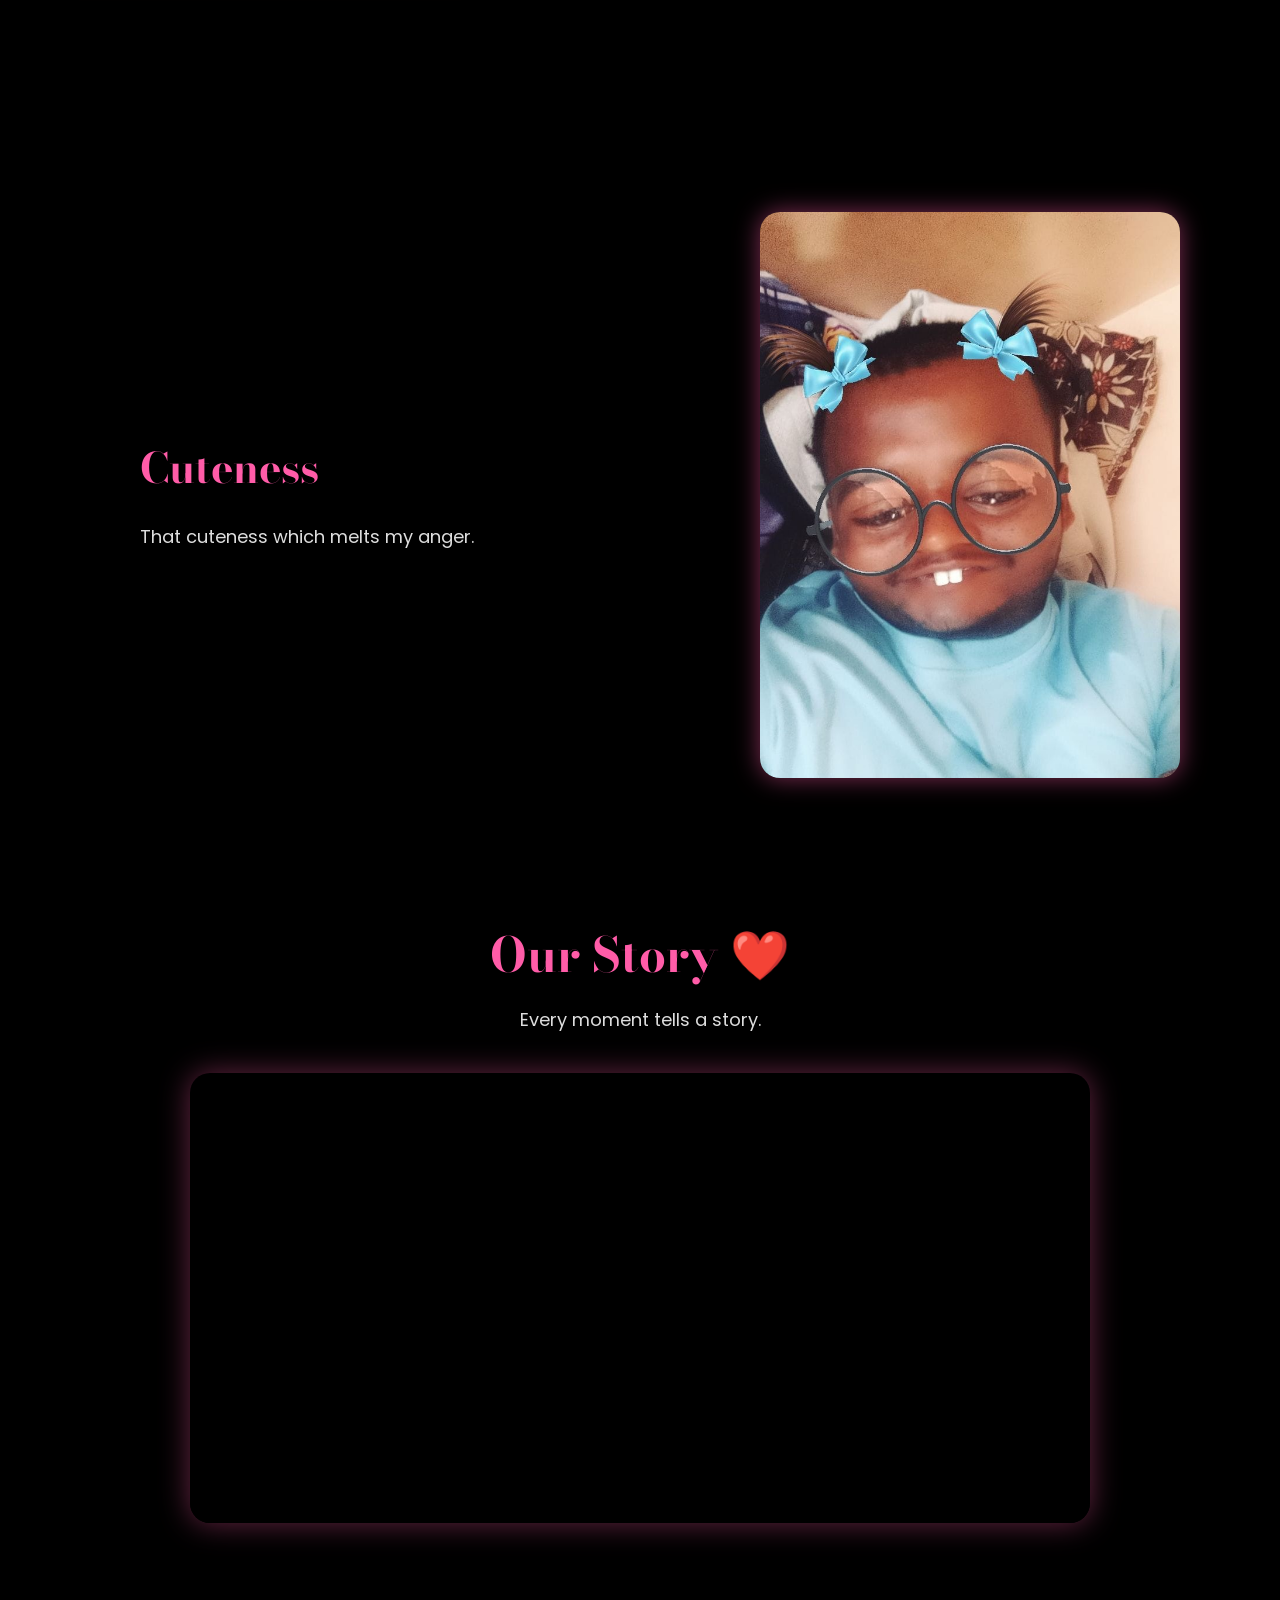
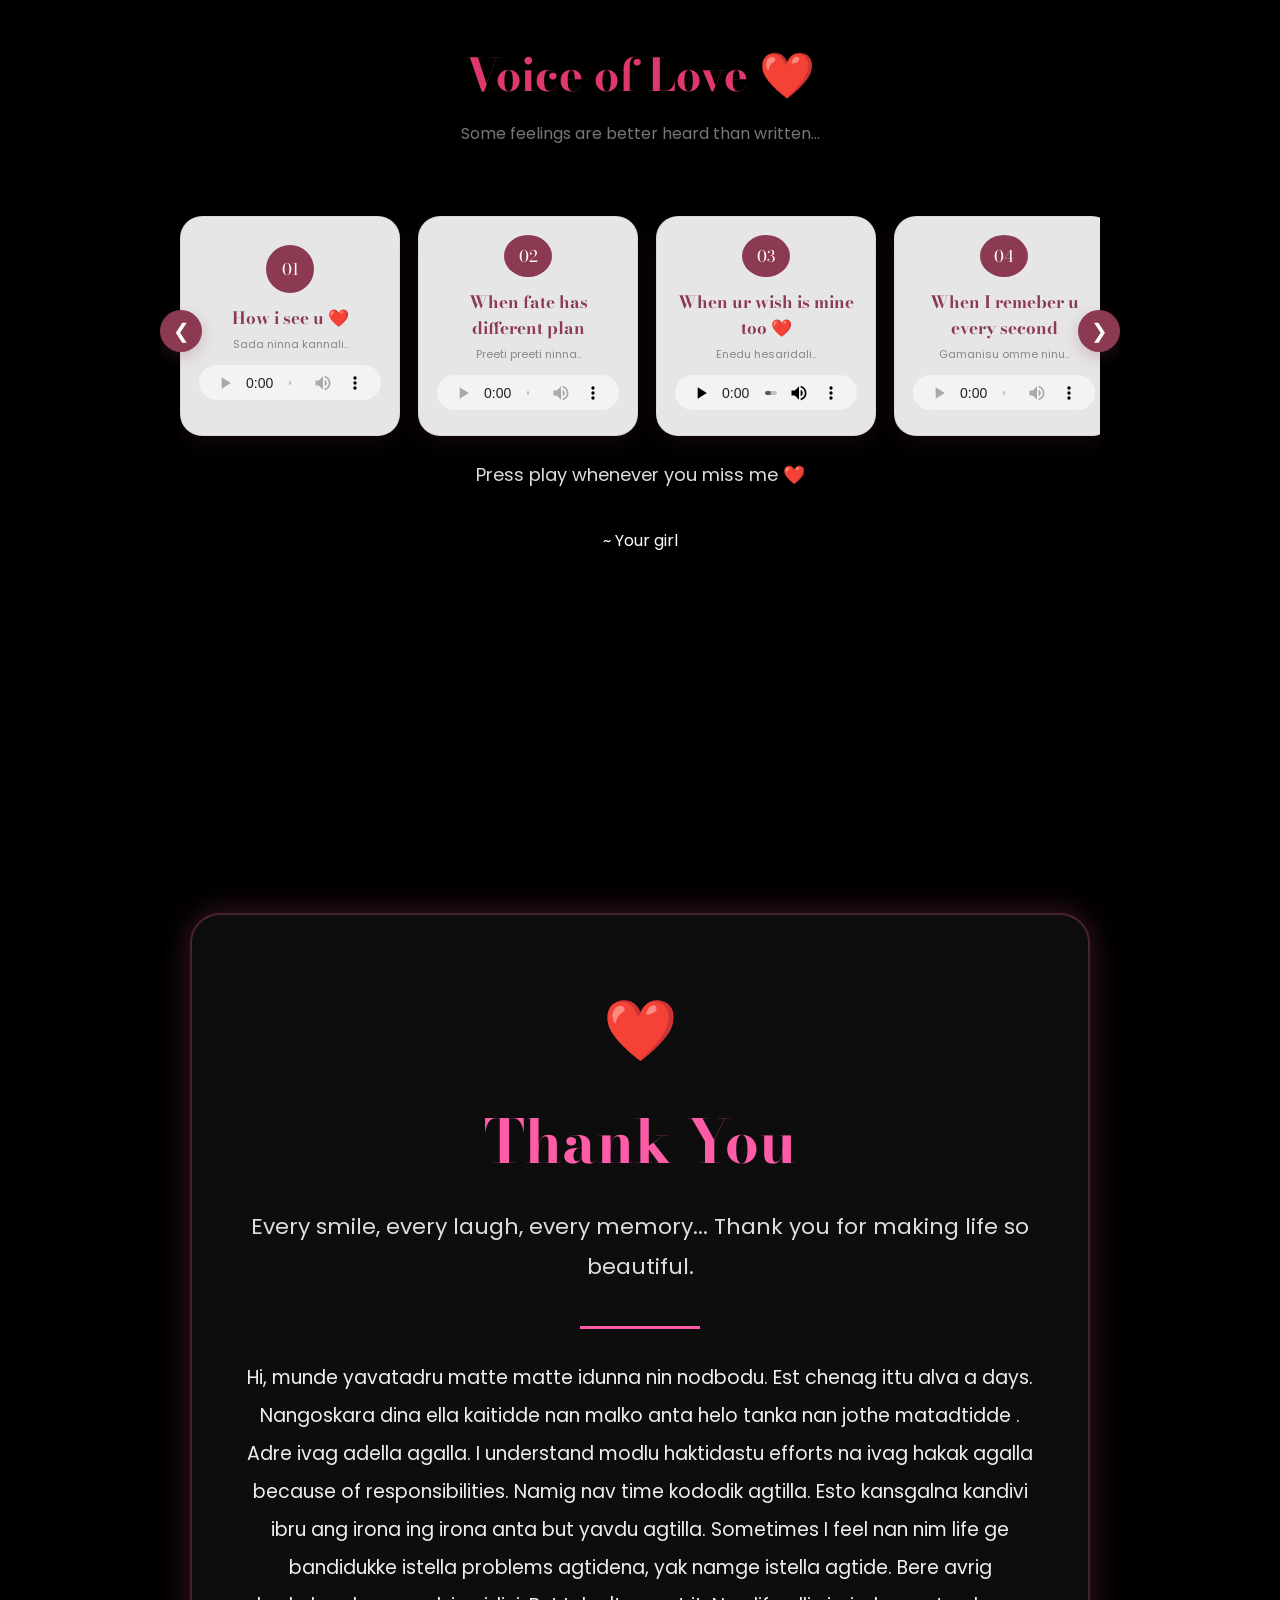
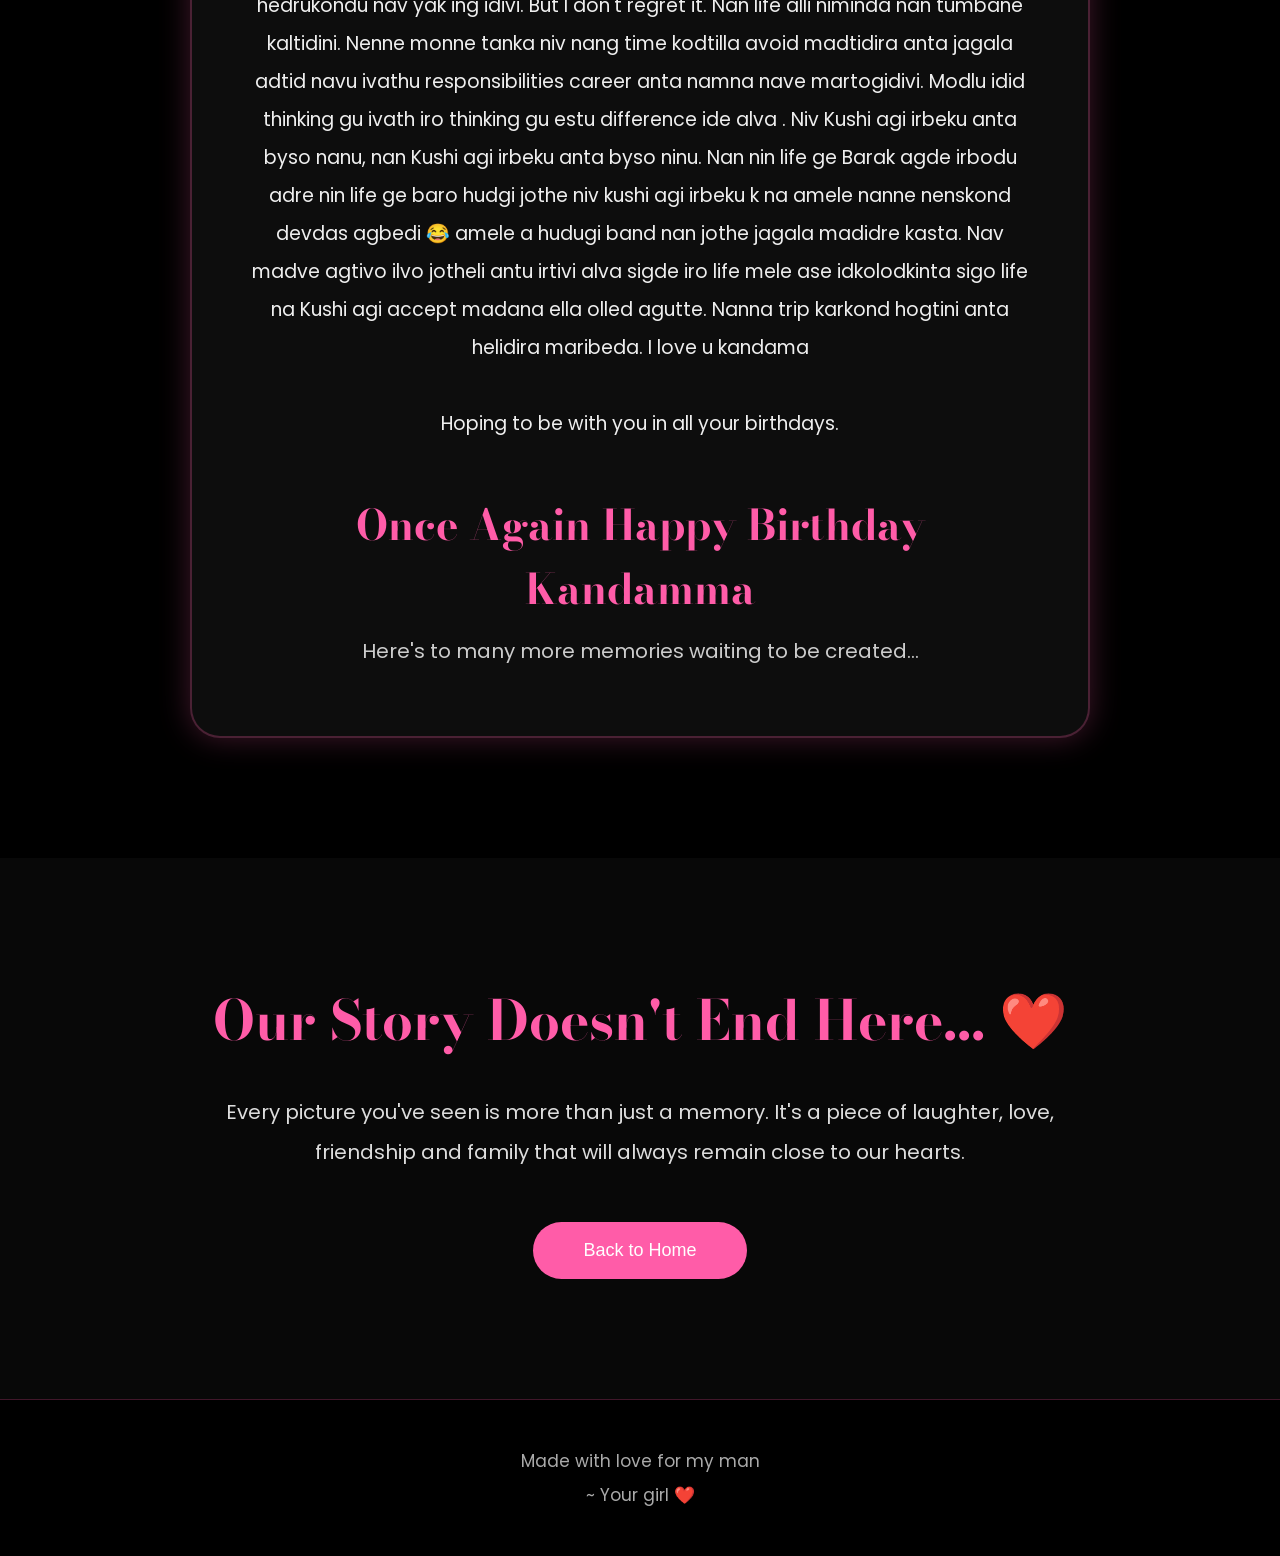
==== commit b5efec0e: "new3" ====
--- a/secret.html
+++ b/secret.html
@@ -462,14 +462,14 @@
 
             <div class="voice-info">
 
-                <h2>A Little Message For You ❤️</h2>
+                <h2>Kannu kannu sere kaduvanta preeti </h2>
 
                 <p>
-                    A few words from my heart...
+                    Kanne Oh Kanne..
                 </p>
 
                 <audio class="loveVoice" controls>
-                    <source src="images/music.mp3" type="audio/mpeg">
+                    <source src="images/au5.mp4" type="audio/mpeg">
                 </audio>
 
             </div>
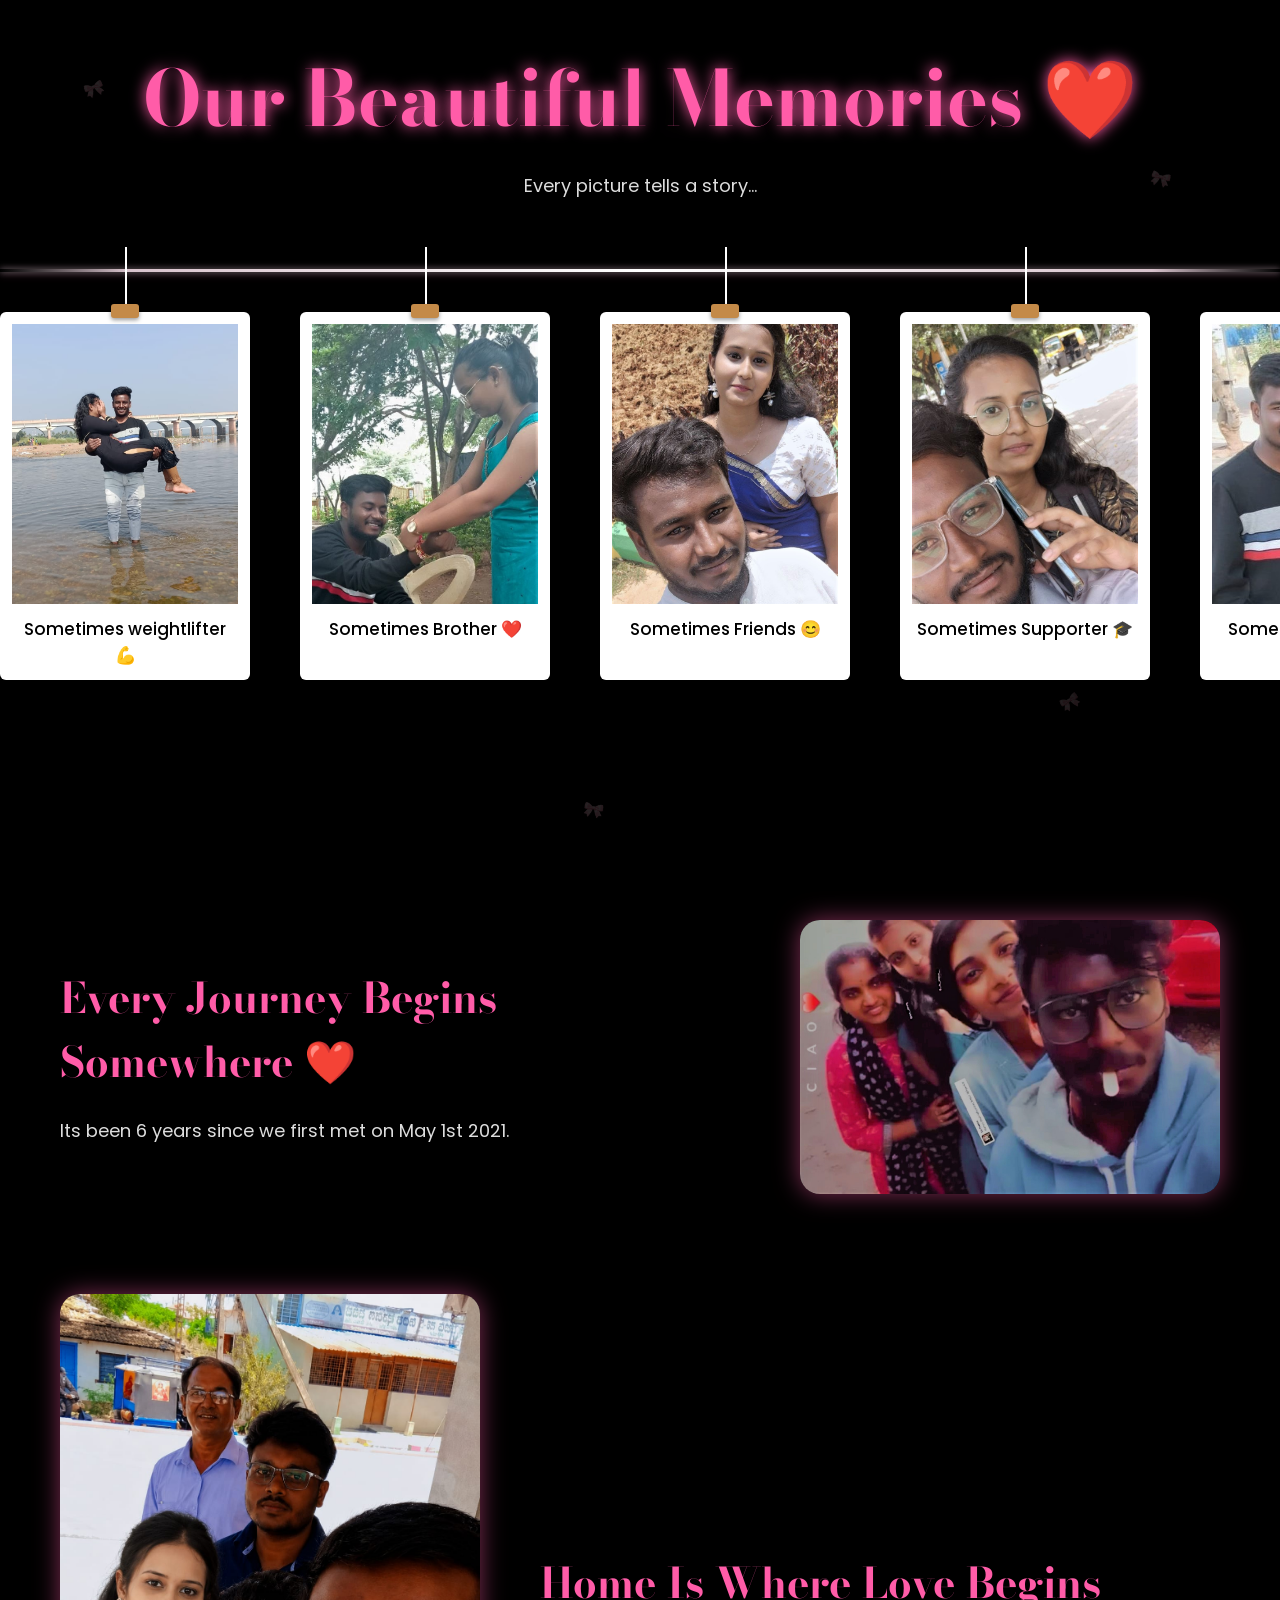
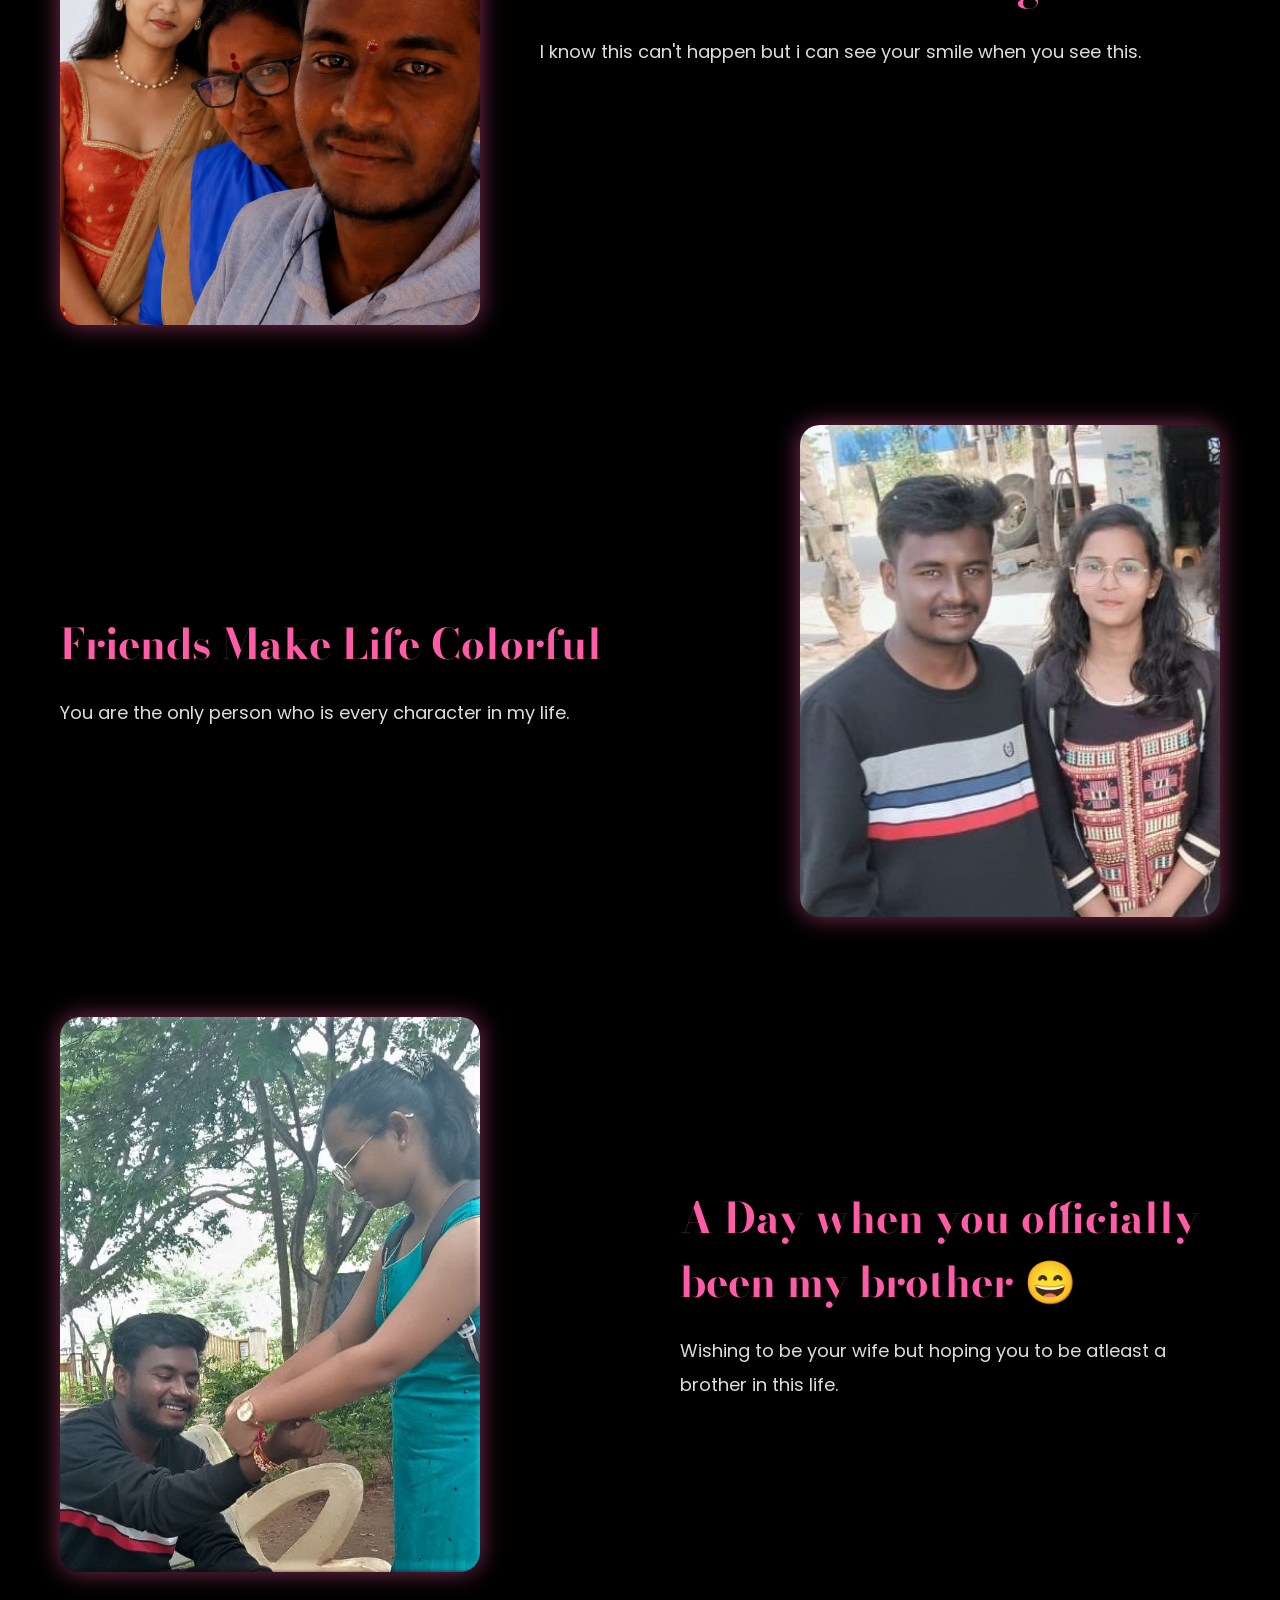
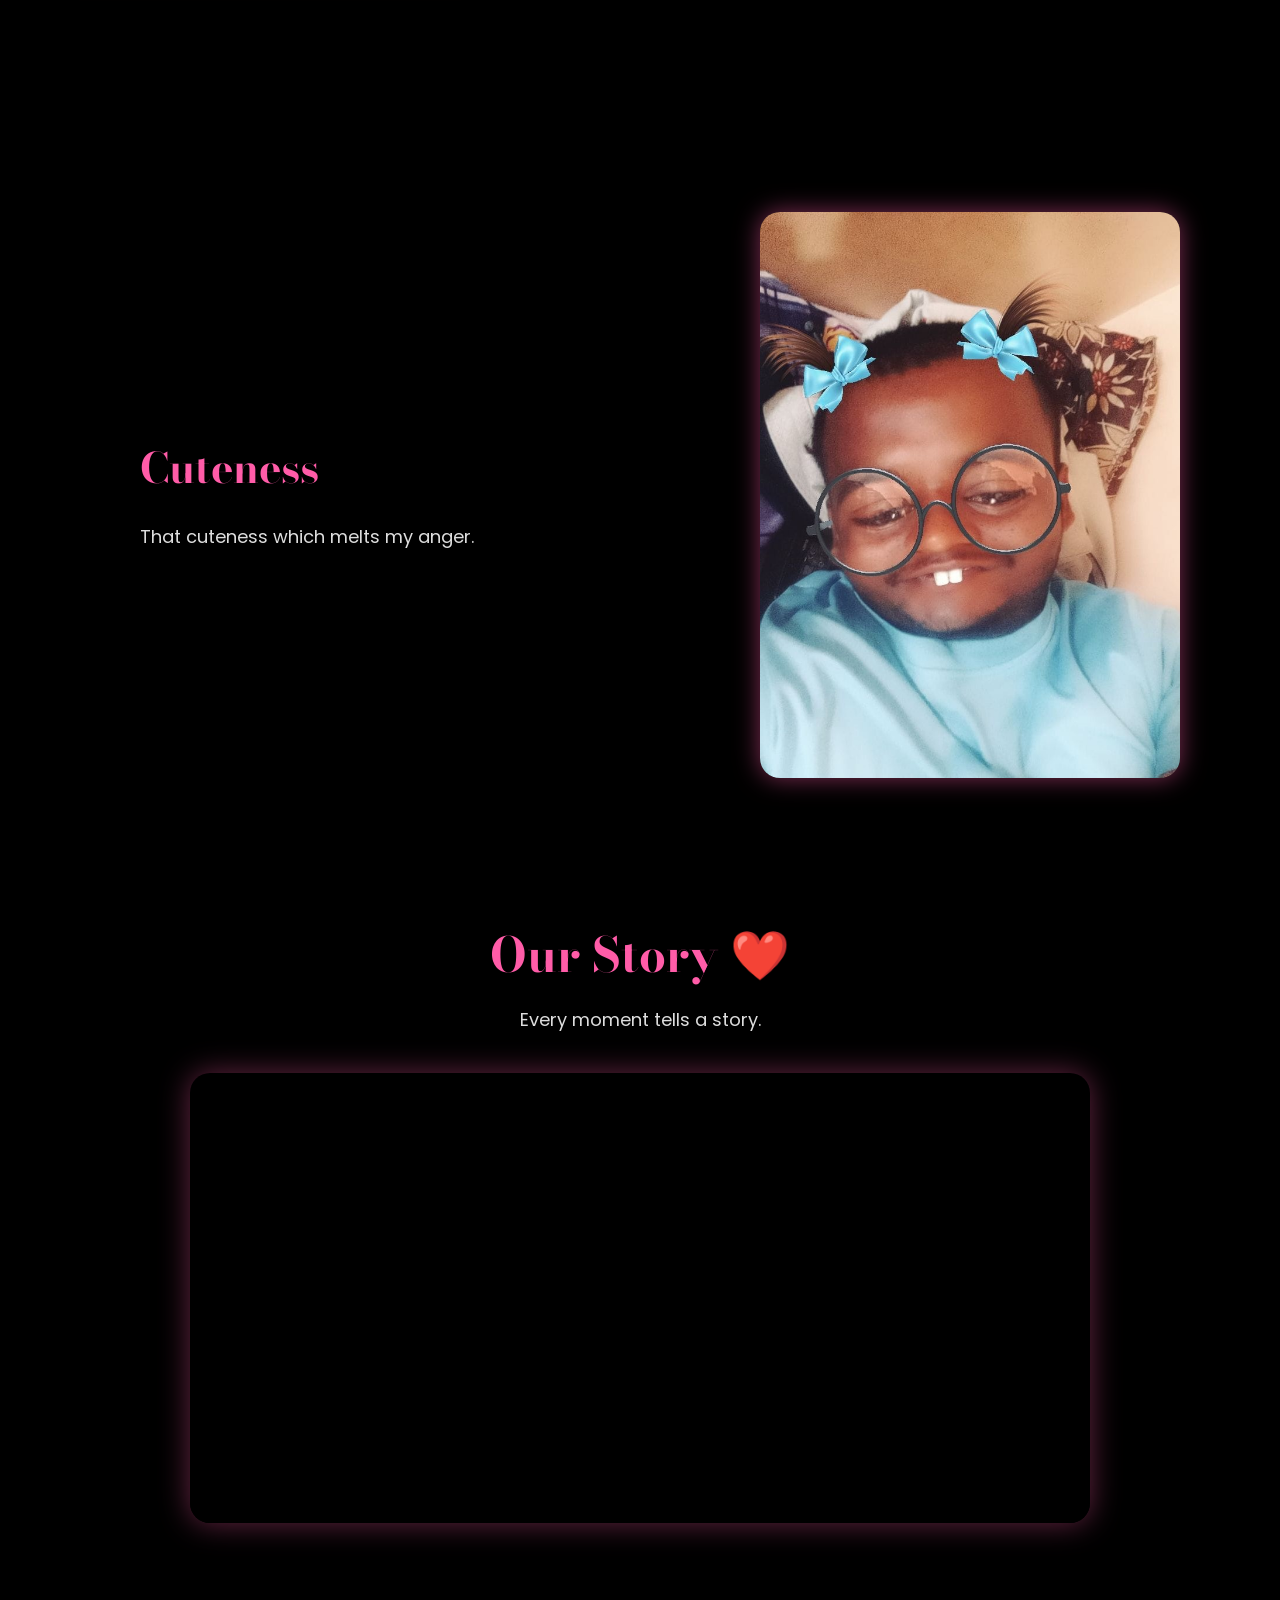
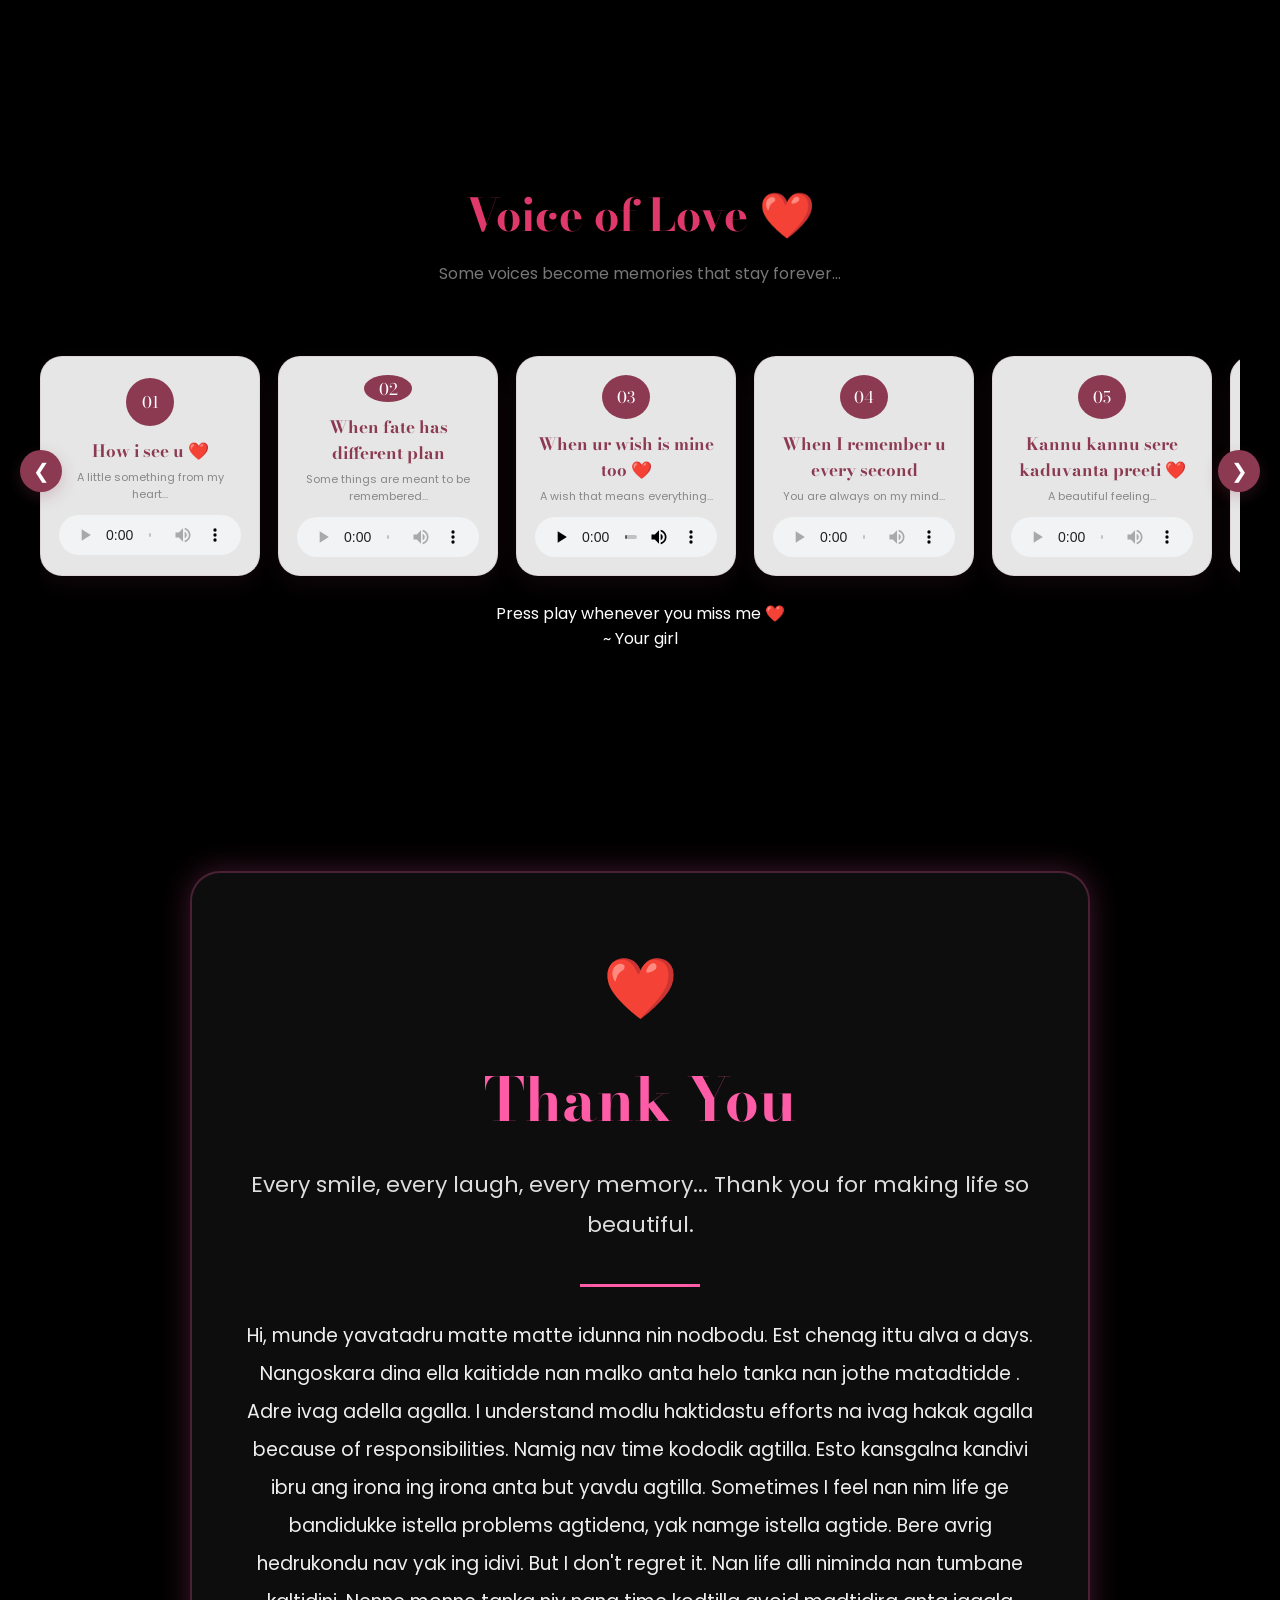
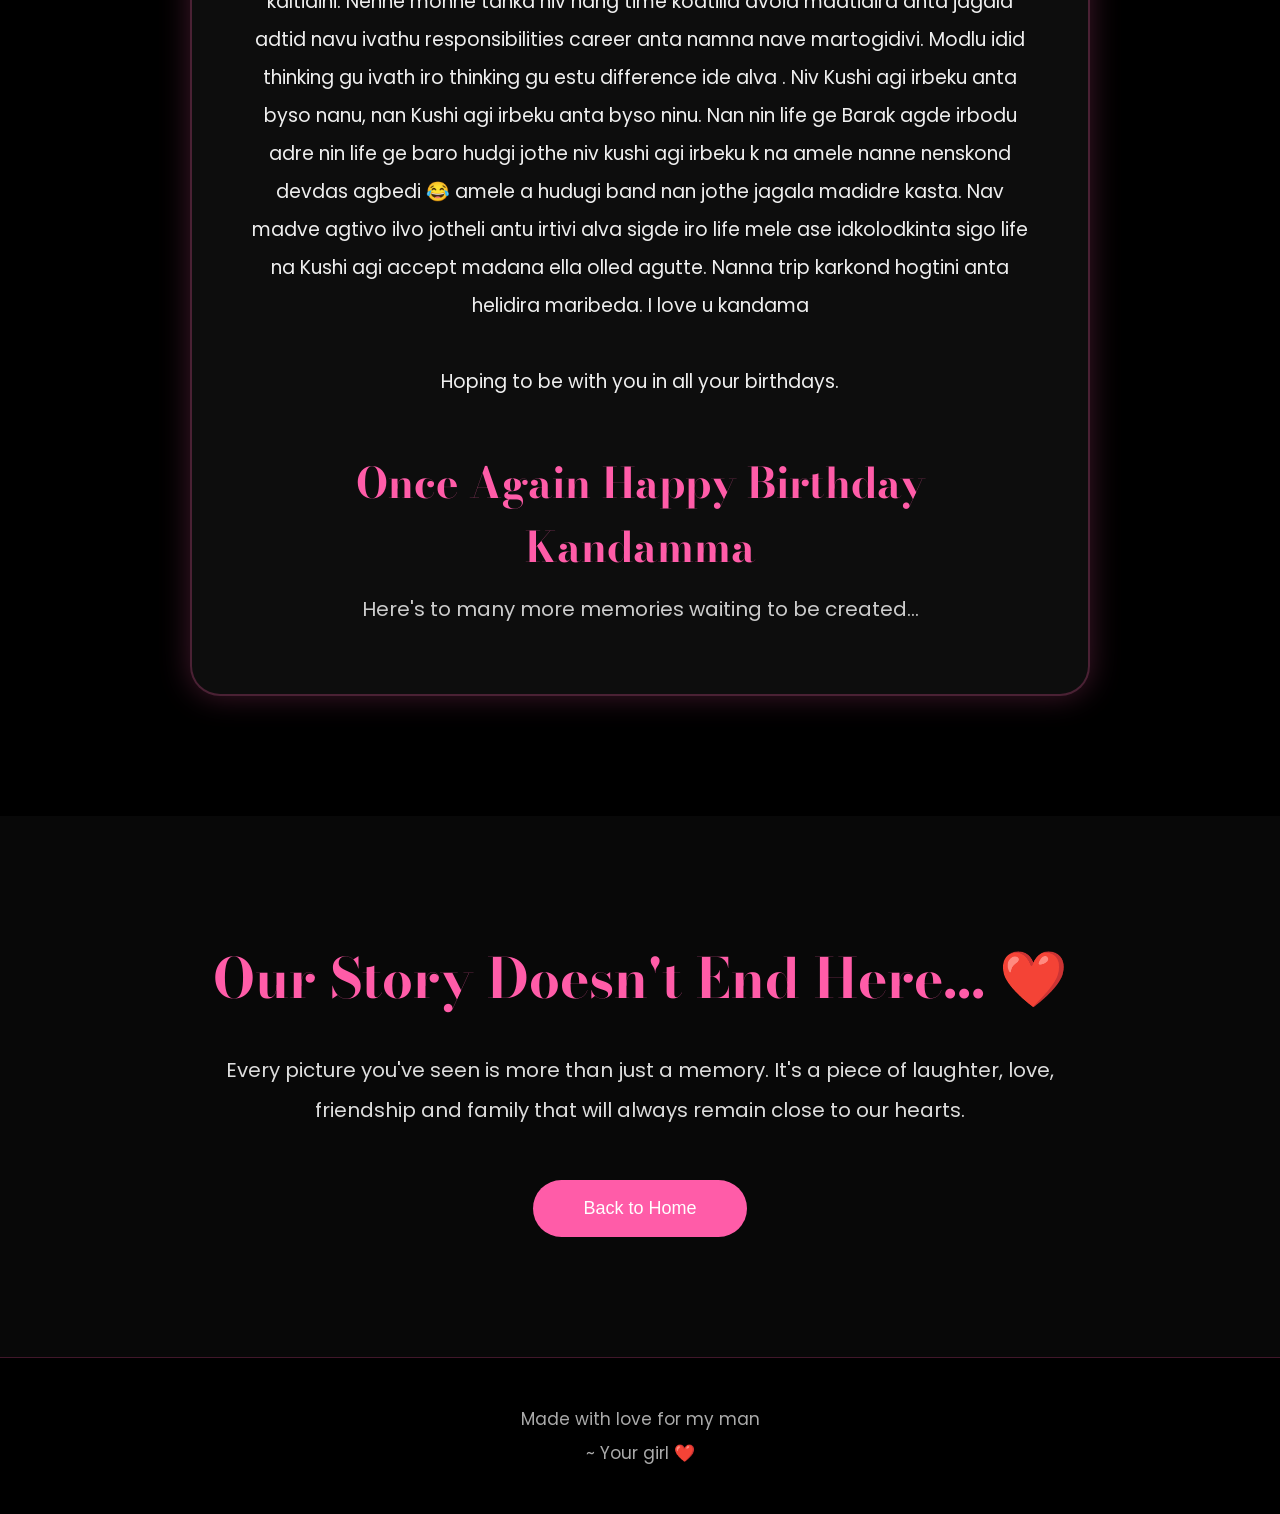
==== commit 495caa03: "update web2" ====
--- a/secret.html
+++ b/secret.html
@@ -335,7 +335,7 @@
     <source src="images/sp.mp4" type="video/mp4">
     Your browser does not support the video tag.
 </video>
-
+</section>
 <!-- ========================= -->
 <!-- Voice of Love Section -->
 <!-- ========================= -->
@@ -349,146 +349,231 @@
         <h1>Voice of Love ❤️</h1>
 
         <p>
-            Some feelings are better heard than written...
+            Some voices become memories that stay forever...
         </p>
 
     </div>
-    <!-- Record 1 -->
-
-   <div class="voice-wrapper">
-
-    <!-- LEFT BUTTON -->
-    <button class="scroll-btn left" onclick="scrollVoices(-1)">
-        ❮
-    </button>
-
-    <!-- ONE CONTAINER ONLY -->
-    <div class="voice-container" id="voiceContainer">
-
-        <!-- Record 1 -->
-        <div class="voice-card">
-
-            <div class="voice-number">
-                01
-            </div>
-
-            <div class="voice-info">
-
-                <h2>How i see u ❤️</h2>
-
-                <p>
-                    Sada ninna kannali..
-                </p>
-
-                <audio class="loveVoice" controls>
-                    <source src="images/au1.mp4" type="audio/mpeg">
-                </audio>
-
-            </div>
+
+
+    <div class="voice-wrapper">
+
+        <!-- Left Button -->
+        <button class="scroll-btn left" onclick="scrollVoices(-1)">
+            ❮
+        </button>
+
+
+        <div class="voice-container" id="voiceContainer">
+
+
+            <!-- Record 1 -->
+            <div class="voice-card">
+
+                <div class="voice-number">
+                    01
+                </div>
+
+                <div class="voice-info">
+
+                    <h2>How i see u ❤️</h2>
+
+                    <p>A little something from my heart...</p>
+
+                    <audio class="loveVoice" controls preload="metadata">
+                        <source src="images/au1.mp4" type="audio/mp4">
+                    </audio>
+
+                </div>
+
+            </div>
+
+
+            <!-- Record 2 -->
+            <div class="voice-card">
+
+                <div class="voice-number">
+                    02
+                </div>
+
+                <div class="voice-info">
+
+                    <h2>When fate has different plan</h2>
+
+                    <p>Some things are meant to be remembered...</p>
+
+                    <audio class="loveVoice" controls preload="metadata">
+                        <source src="images/au2.mp4" type="audio/mp4">
+                    </audio>
+
+                </div>
+
+            </div>
+
+
+            <!-- Record 3 -->
+            <div class="voice-card">
+
+                <div class="voice-number">
+                    03
+                </div>
+
+                <div class="voice-info">
+
+                    <h2>When ur wish is mine too ❤️</h2>
+
+                    <p>A wish that means everything...</p>
+
+                    <audio class="loveVoice" controls preload="metadata">
+                        <source src="images/au3.mpeg" type="audio/mpeg">
+                    </audio>
+
+                </div>
+
+            </div>
+
+
+            <!-- Record 4 -->
+            <div class="voice-card">
+
+                <div class="voice-number">
+                    04
+                </div>
+
+                <div class="voice-info">
+
+                    <h2>When I remember u every second</h2>
+
+                    <p>You are always on my mind...</p>
+
+                    <audio class="loveVoice" controls preload="metadata">
+                        <source src="images/au4.mp4" type="audio/mp4">
+                    </audio>
+
+                </div>
+
+            </div>
+
+
+            <!-- Record 5 -->
+            <div class="voice-card">
+
+                <div class="voice-number">
+                    05
+                </div>
+
+                <div class="voice-info">
+
+                    <h2>Kannu kannu sere kaduvanta preeti ❤️</h2>
+
+                    <p>A beautiful feeling...</p>
+
+                    <audio class="loveVoice" controls preload="metadata">
+                        <source src="images/au5.mp4" type="audio/mp4">
+                    </audio>
+
+                </div>
+
+            </div>
+
+
+            <!-- Record 6 -->
+            <div class="voice-card">
+
+                <div class="voice-number">
+                    06
+                </div>
+
+                <div class="voice-info">
+
+                    <h2>When i want u in all my life ❤️</h2>
+
+                    <p>Another beautiful memory...</p>
+
+                    <audio class="loveVoice" controls preload="metadata">
+                        <source src="images/au6.mp4" type="audio/mp4">
+                    </audio>
+
+                </div>
+
+            </div>
+
+
+            <!-- Record 7 -->
+            <div class="voice-card">
+
+                <div class="voice-number">
+                    07
+                </div>
+
+                <div class="voice-info">
+
+                    <h2>When i heard ur voice in the midnight</h2>
+
+                    <p>Midnight remembers...</p>
+
+                    <audio class="loveVoice" controls preload="metadata">
+                        <source src="images/au7.mp4" type="audio/mp4">
+                    </audio>
+
+                </div>
+
+            </div>
+
+
+            <!-- Record 8 -->
+            <div class="voice-card">
+
+                <div class="voice-number">
+                    08
+                </div>
+
+                <div class="voice-info">
+
+                    <h2>When my heart beats only for u </h2>
+
+                    <p>❤️</p>
+
+                    <audio class="loveVoice" controls preload="metadata">
+                        <source src="images/au8.mp4" type="audio/mp4">
+                    </audio>
+
+                </div>
+
+            </div>
+
+
+            <!-- Record 9 -->
+            <div class="voice-card">
+
+                <div class="voice-number">
+                    09
+                </div>
+
+                <div class="voice-info">
+
+                    <h2>When u r my dream</h2>
+
+                    <p>And I dont want anything else...</p>
+
+                    <audio class="loveVoice" controls preload="metadata">
+                        <source src="images/au9.mp4" type="audio/mp4">
+                    </audio>
+
+                </div>
+
+            </div>
+
 
         </div>
 
 
-        <!-- Record 2 -->
-        <div class="voice-card">
-
-            <div class="voice-number">
-                02
-            </div>
-
-            <div class="voice-info">
-
-                <h2>When fate has different plan</h2>
-<p> Preeti preeti ninna..</p>
-                <audio class="loveVoice" controls>
-                    <source src="images/au2.mp4" type="audio/mpeg">
-                </audio>
-
-            </div>
-
-        </div>
-
-
-        <!-- Record 3 -->
-        <div class="voice-card">
-
-            <div class="voice-number">
-                03
-            </div>
-
-            <div class="voice-info">
-
-                <h2>When ur wish is mine too ❤️</h2>
-<p> Enedu hesaridali..</p>
-                <audio class="loveVoice" controls>
-                    <source src="images/au3.mpeg" type="audio/mpeg">
-                </audio>
-
-            </div>
-
-        </div>
-
-
-        <!-- Record 4 -->
-        <div class="voice-card">
-
-            <div class="voice-number">
-                04
-            </div>
-
-            <div class="voice-info">
-
-                <h2>When I remeber u every second </h2>
-
-                <p>
-                    Gamanisu omme ninu..
-                </p>
-
-                <audio class="loveVoice" controls>
-                    <source src="images/au4.mp4" type="audio/mpeg">
-                </audio>
-
-            </div>
-
-        </div>
-
-
-        <!-- Record 5 -->
-        <div class="voice-card">
-
-            <div class="voice-number">
-                05
-            </div>
-
-            <div class="voice-info">
-
-                <h2>Kannu kannu sere kaduvanta preeti </h2>
-
-                <p>
-                    Kanne Oh Kanne..
-                </p>
-
-                <audio class="loveVoice" controls>
-                    <source src="images/au5.mp4" type="audio/mpeg">
-                </audio>
-
-            </div>
-
-        </div>
-
-    </div>
-
-    <!-- RIGHT BUTTON -->
-    <button class="scroll-btn right" onclick="scrollVoices(1)">
-        ❯
-    </button>
-
-</div>
-
-
-
-
-    <div class="voice-footer">
+        <!-- Right Button -->
+        <button class="scroll-btn right" onclick="scrollVoices(1)">
+            ❯
+        </button>
+
+    </div>
+ <div class="voice-footer">
 
         <p>
             Press play whenever you miss me ❤️
@@ -497,10 +582,12 @@
         <span>~ Your girl</span>
 
     </div>
-
 </section>
+   
 
 </section>
+
+
 <!-- ========================= -->
 <!-- Thank You Section -->
 <!-- ========================= -->
--- a/css/secret.css
+++ b/css/secret.css
@@ -1251,8 +1251,12 @@
 /* Audio */
 
 .voice-info audio {
-    width: 100%;
-    height: 35px;
+    display: block !important;
+    width: 100% !important;
+    height: 40px !important;
+    min-height: 40px;
+    visibility: visible !important;
+    opacity: 1 !important;
 }
 
 @media (max-width: 600px) {
